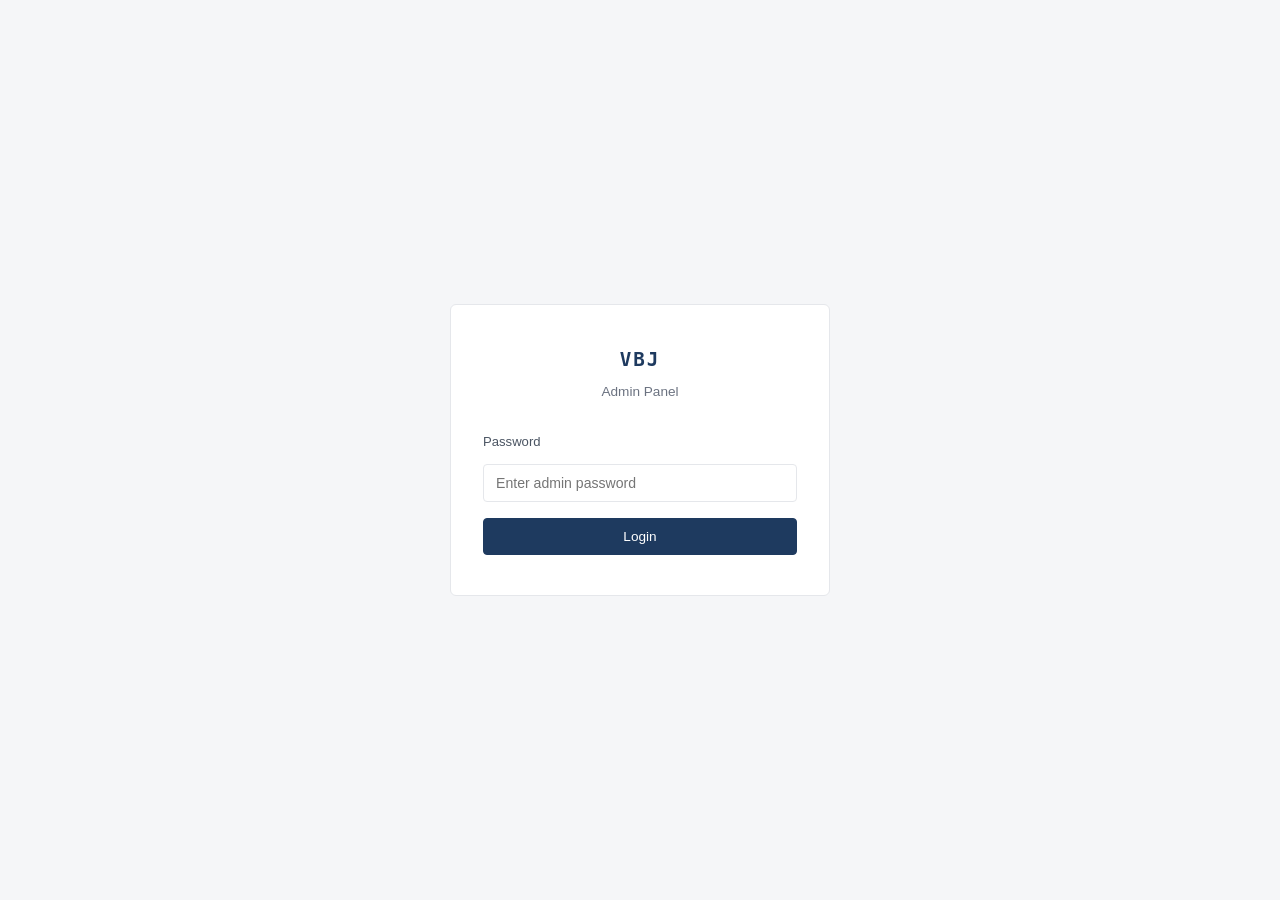
==== admin/index.html @ 05fbd224 "Move admin panel to /admin path for cleaner URLs" ====
<!DOCTYPE html>
<html lang="en">
<head>
  <meta charset="UTF-8">
  <meta name="viewport" content="width=device-width, initial-scale=1.0">
  <meta http-equiv="Content-Security-Policy" content="default-src 'self'; script-src 'self'; style-src 'self' https://fonts.googleapis.com; font-src https://fonts.gstatic.com; img-src 'self' https://avatars.githubusercontent.com; connect-src 'self';">
  <meta name="robots" content="noindex, nofollow">
  <title>Admin Panel | Portfolio</title>
  <link rel="icon" type="image/x-icon" href="https://avatars.githubusercontent.com/u/48354097?v=4">
  <link rel="preconnect" href="https://fonts.googleapis.com">
  <link rel="preconnect" href="https://fonts.gstatic.com" crossorigin>
  <link href="https://fonts.googleapis.com/css2?family=Inter:wght@400;500;600;700&display=swap" rel="stylesheet">
  <link rel="stylesheet" href="../styles.css">
  <link rel="stylesheet" href="admin.css">

</head>
<body>

  <!-- Login Screen -->
  <div id="login-screen" class="login-screen">
    <div class="login-card">
      <div class="login-header">
        <span class="login-brand">VBJ</span>
        <span class="login-title">Admin Panel</span>
      </div>
      <form id="login-form" class="login-form">
        <label for="login-password" class="login-label">Password</label>
        <input type="password" id="login-password" class="login-input" placeholder="Enter admin password" autocomplete="current-password" required>
        <div id="login-error" class="login-error" hidden>Incorrect password</div>
        <button type="submit" class="btn-primary login-btn">Login</button>
      </form>
    </div>
  </div>

  <!-- Admin Panel -->
  <div id="admin-panel" class="admin-panel" hidden>

    <header class="toolbar">
      <span class="toolbar-brand">VBJ <span class="admin-badge">Admin</span></span>
      <div class="toolbar-controls">
        <select id="admin-lang" class="lang-select" aria-label="Language">
          <option value="en">EN</option>
          <option value="pt">PT</option>
        </select>
        <button id="admin-theme" class="theme-toggle" title="Toggle theme" aria-label="Toggle theme">&#9790;</button>
        <button id="btn-logout" class="btn-secondary btn-sm">Logout</button>
      </div>
    </header>

    <div class="admin-container">

      <!-- Action Bar -->
      <div class="action-bar">
        <div class="action-bar-left">
          <h1 class="admin-heading">Projects & Resources</h1>
          <span id="admin-count" class="resources-count">0 items</span>
        </div>
        <div class="action-bar-right">
          <button id="btn-add" class="btn-primary btn-sm">+ Add Item</button>
          <button id="btn-import" class="btn-secondary btn-sm">Import JSON</button>
          <button id="btn-export" class="btn-secondary btn-sm">Export JSON</button>
          <button id="btn-apply" class="btn-primary btn-sm">Apply to Site</button>
          <button id="btn-clear-local" class="btn-danger btn-sm">Clear Local</button>
        </div>
      </div>

      <!-- Category Tabs -->
      <div class="tab-bar">
        <button class="tab-btn active" data-category="projects">Projects</button>
        <button class="tab-btn" data-category="useful">Useful Links</button>
      </div>

      <!-- Items Table -->
      <div class="items-table-wrapper">
        <table class="items-table" id="items-table">
          <thead>
            <tr>
              <th class="col-order">#</th>
              <th class="col-title">Title</th>
              <th class="col-desc">Description</th>
              <th class="col-link">Link</th>
              <th class="col-actions">Actions</th>
            </tr>
          </thead>
          <tbody id="items-tbody"></tbody>
        </table>
        <div id="empty-state" class="empty-state" hidden>
          <p>No items yet. Click "+ Add Item" to create one.</p>
        </div>
      </div>

      <!-- Preview Section -->
      <div class="preview-section">
        <div class="preview-header">
          <h2 class="preview-title">Preview</h2>
          <span class="preview-hint">Shows how items will appear on the site</span>
        </div>
        <div id="preview-area" class="preview-area"></div>
      </div>

    </div>
  </div>

  <!-- Add/Edit Modal -->
  <div id="item-modal" class="modal-overlay" hidden>
    <div class="modal">
      <div class="modal-header">
        <h2 id="modal-title" class="modal-heading">Add Item</h2>
        <button id="modal-close" class="modal-close">&times;</button>
      </div>
      <form id="item-form" class="modal-form">
        <div class="form-row">
          <div class="form-group">
            <label for="field-title-en">Title (EN)</label>
            <input type="text" id="field-title-en" required>
          </div>
          <div class="form-group">
            <label for="field-title-pt">Title (PT)</label>
            <input type="text" id="field-title-pt" required>
          </div>
        </div>
        <div class="form-row">
          <div class="form-group">
            <label for="field-desc-en">Description (EN)</label>
            <input type="text" id="field-desc-en" required>
          </div>
          <div class="form-group">
            <label for="field-desc-pt">Description (PT)</label>
            <input type="text" id="field-desc-pt" required>
          </div>
        </div>
        <div class="form-row">
          <div class="form-group full-width">
            <label for="field-link">Link (URL)</label>
            <input type="url" id="field-link" required>
          </div>
        </div>
        <div class="form-row">
          <div class="form-group full-width">
            <label for="field-category">Category</label>
            <select id="field-category" required>
              <option value="projects">Projects</option>
              <option value="useful">Useful Links</option>
            </select>
          </div>
        </div>
        <input type="hidden" id="field-edit-index" value="-1">
        <input type="hidden" id="field-edit-cat" value="">
        <div class="modal-actions">
          <button type="button" id="modal-cancel" class="btn-secondary">Cancel</button>
          <button type="submit" class="btn-primary">Save</button>
        </div>
      </form>
    </div>
  </div>

  <!-- Confirm Delete Modal -->
  <div id="delete-modal" class="modal-overlay" hidden>
    <div class="modal modal-sm">
      <div class="modal-header">
        <h2 class="modal-heading">Confirm Delete</h2>
        <button id="delete-modal-close" class="modal-close">&times;</button>
      </div>
      <p class="modal-body-text">Are you sure you want to delete "<span id="delete-item-name"></span>"?</p>
      <div class="modal-actions">
        <button id="delete-cancel" class="btn-secondary">Cancel</button>
        <button id="delete-confirm" class="btn-danger">Delete</button>
      </div>
    </div>
  </div>

  <!-- Hidden file input for import -->
  <input type="file" id="file-import" accept=".json" hidden>

  <script src="admin.js"></script>
</body>
</html>
---- styles.css ----
/* === Design System: Flat, Professional, Clean === */

:root {
  /* Colors - Light Mode */
  --bg-primary: #f5f6f8;
  --bg-secondary: #ffffff;
  --bg-card: #ffffff;
  --bg-resource: #ffffff;
  --bg-tag: #f0f2f6;
  --bg-toolbar: #ffffff;
  --bg-pagination: #edf0f4;
  --bg-footer: #f5f6f8;

  --text-primary: #111827;
  --text-secondary: #4b5563;
  --text-muted: #6b7280;
  --text-link: #1e3a5f;
  --text-inverse: #ffffff;

  --border-color: #e5e7eb;
  --border-accent: #1e3a5f;

  --accent: #1e3a5f;
  --accent-hover: #2c5282;
  --accent-light: #eff4fb;
  --accent-subtle: #dbeafe;

  --stat-label: #6b7280;
  --stat-value: #111827;

  --social-bg: transparent;
  --social-color: #6b7280;
  --social-hover-bg: #f0f2f6;
  --social-hover-color: #1e3a5f;

  --btn-primary-bg: #1e3a5f;
  --btn-primary-color: #ffffff;
  --btn-primary-hover: #2c5282;
  --btn-secondary-bg: #f5f6f8;
  --btn-secondary-color: #374151;
  --btn-secondary-hover: #e5e7eb;
  --btn-secondary-border: #e5e7eb;

  --avatar-border: #e5e7eb;
  --avatar-ring: #1e3a5f;

  --resource-hover-bg: #f8fafc;
  --resource-border-left: #cbd5e1;
  --resource-border-left-hover: #1e3a5f;

  --tag-accent-bg: #eff4fb;
  --tag-accent-color: #1e3a5f;
  --tag-accent-border: #bfdbfe;

  /* Spacing */
  --radius: 4px;
  --radius-md: 6px;

  /* Typography */
  --font-family: 'Inter', -apple-system, BlinkMacSystemFont, "Segoe UI", Roboto, "Helvetica Neue", Arial, sans-serif;
  --font-mono: 'SF Mono', 'Fira Code', 'Fira Mono', 'Roboto Mono', monospace;
}

[data-theme="dark"] {
  --bg-primary: #0f1117;
  --bg-secondary: #181b23;
  --bg-card: #181b23;
  --bg-resource: #1c1f2a;
  --bg-tag: #232738;
  --bg-toolbar: #151820;
  --bg-pagination: #232738;
  --bg-footer: #0f1117;

  --text-primary: #f0f2f5;
  --text-secondary: #a0aab8;
  --text-muted: #6b7a90;
  --text-link: #7baaf7;
  --text-inverse: #0f1117;

  --border-color: #2a2f3e;
  --border-accent: #7baaf7;

  --accent: #7baaf7;
  --accent-hover: #93bbfa;
  --accent-light: #1a2640;
  --accent-subtle: #1e2d4a;

  --stat-label: #6b7a90;
  --stat-value: #f0f2f5;

  --social-bg: transparent;
  --social-color: #6b7a90;
  --social-hover-bg: #232738;
  --social-hover-color: #7baaf7;

  --btn-primary-bg: #7baaf7;
  --btn-primary-color: #0f1117;
  --btn-primary-hover: #93bbfa;
  --btn-secondary-bg: #1c1f2a;
  --btn-secondary-color: #a0aab8;
  --btn-secondary-hover: #232738;
  --btn-secondary-border: #2a2f3e;

  --avatar-border: #2a2f3e;
  --avatar-ring: #7baaf7;

  --resource-hover-bg: #1e2230;
  --resource-border-left: #2a2f3e;
  --resource-border-left-hover: #7baaf7;

  --tag-accent-bg: #1a2640;
  --tag-accent-color: #7baaf7;
  --tag-accent-border: #2a4068;
}

/* === Reset & Base === */
*, *::before, *::after {
  box-sizing: border-box;
  margin: 0;
  padding: 0;
}

html {
  -webkit-font-smoothing: antialiased;
  -moz-osx-font-smoothing: grayscale;
}

body {
  font-family: var(--font-family);
  background-color: var(--bg-primary);
  color: var(--text-primary);
  line-height: 1.6;
  min-height: 100vh;
  display: flex;
  flex-direction: column;
  transition: background-color 0.25s ease, color 0.25s ease;
}

a {
  color: var(--text-link);
  text-decoration: none;
  transition: color 0.15s ease;
}

a:hover {
  color: var(--accent-hover);
}

/* === Toolbar / Header === */
.toolbar {
  position: sticky;
  top: 0;
  z-index: 100;
  display: flex;
  align-items: center;
  justify-content: space-between;
  padding: 0 32px;
  height: 48px;
  background: var(--bg-toolbar);
  border-bottom: 1px solid var(--border-color);
  transition: background-color 0.25s ease, border-color 0.25s ease;
}

.toolbar-brand {
  font-family: var(--font-mono);
  font-size: 0.95rem;
  font-weight: 700;
  color: var(--accent);
  letter-spacing: 2px;
  user-select: none;
}

.toolbar-controls {
  display: flex;
  align-items: center;
  gap: 8px;
}

.lang-select {
  appearance: none;
  -webkit-appearance: none;
  background: var(--bg-secondary);
  color: var(--text-secondary);
  border: 1px solid var(--border-color);
  border-radius: var(--radius);
  padding: 5px 28px 5px 10px;
  font-size: 0.8rem;
  font-weight: 500;
  font-family: var(--font-family);
  letter-spacing: 0.5px;
  cursor: pointer;
  background-image: url("data:image/svg+xml,%3Csvg xmlns='http://www.w3.org/2000/svg' width='10' height='6'%3E%3Cpath d='M0 0l5 6 5-6z' fill='%236b7280'/%3E%3C/svg%3E");
  background-repeat: no-repeat;
  background-position: right 8px center;
  transition: border-color 0.15s ease, background-color 0.25s ease, color 0.25s ease;
}

.lang-select:hover {
  border-color: var(--accent);
}

.lang-select:focus {
  outline: 2px solid var(--accent);
  outline-offset: 1px;
}

.theme-toggle {
  background: var(--bg-secondary);
  border: 1px solid var(--border-color);
  border-radius: var(--radius);
  width: 32px;
  height: 32px;
  display: flex;
  align-items: center;
  justify-content: center;
  cursor: pointer;
  font-size: 0.95rem;
  line-height: 1;
  color: var(--text-secondary);
  transition: border-color 0.15s ease, background-color 0.25s ease, color 0.15s ease;
}

.theme-toggle:hover {
  border-color: var(--accent);
  color: var(--accent);
}

/* === Main Layout === */
.main-container {
  display: flex;
  flex-direction: row;
  justify-content: center;
  align-items: flex-start;
  gap: 28px;
  max-width: 960px;
  margin: 28px auto;
  padding: 0 24px;
  flex: 1;
  width: 100%;
}

/* === Profile Card === */
.profile-col {
  flex: 0 0 300px;
  min-width: 0;
  position: sticky;
  top: 76px;
}

.profile-card {
  background: var(--bg-card);
  border: 1px solid var(--border-color);
  border-radius: var(--radius-md);
  padding: 28px 24px 24px;
  transition: background-color 0.25s ease, border-color 0.25s ease;
}

.profile-header {
  text-align: center;
  margin-bottom: 20px;
}

.avatar-wrapper {
  position: relative;
  display: inline-block;
  margin-bottom: 14px;
}

.avatar {
  width: 96px;
  height: 96px;
  border-radius: 50%;
  object-fit: cover;
  border: 3px solid var(--avatar-border);
  display: block;
  transition: border-color 0.25s ease;
}

.status-dot {
  position: absolute;
  bottom: 4px;
  right: 4px;
  width: 14px;
  height: 14px;
  background: #22c55e;
  border: 2.5px solid var(--bg-card);
  border-radius: 50%;
  transition: border-color 0.25s ease;
}

.profile-name {
  font-size: 1.25rem;
  font-weight: 700;
  color: var(--text-primary);
  margin-bottom: 2px;
  letter-spacing: -0.01em;
}

.profile-username {
  font-size: 0.82rem;
  color: var(--text-muted);
  font-family: var(--font-mono);
  margin-bottom: 0;
}

.profile-role {
  font-size: 0.82rem;
  color: var(--accent);
  font-weight: 500;
  margin: 12px 0 0;
  padding: 0 4px;
  line-height: 1.5;
}

.profile-bio {
  font-size: 0.85rem;
  color: var(--text-secondary);
  margin: 12px 0 0;
  line-height: 1.6;
  padding: 0 4px;
}

/* Social Links */
.social-row {
  display: flex;
  justify-content: center;
  gap: 6px;
  margin-bottom: 18px;
}

.social-btn {
  display: inline-flex;
  align-items: center;
  justify-content: center;
  width: 36px;
  height: 36px;
  background: var(--social-bg);
  color: var(--social-color);
  border: 1px solid var(--border-color);
  border-radius: var(--radius);
  font-size: 1.05rem;
  transition: all 0.15s ease;
}

.social-btn:hover {
  color: var(--social-hover-color);
  background: var(--social-hover-bg);
  border-color: var(--social-hover-color);
  text-decoration: none;
}

/* Action Buttons */
.profile-actions {
  display: flex;
  flex-direction: row;
  gap: 6px;
}

.profile-actions a {
  flex: 1 1 0;
  min-width: 0;
}

.btn-primary {
  display: block;
  background: var(--btn-primary-bg);
  color: var(--btn-primary-color);
  border: 1px solid var(--btn-primary-bg);
  border-radius: var(--radius);
  padding: 8px 16px;
  font-size: 0.85rem;
  font-weight: 500;
  font-family: var(--font-family);
  text-align: center;
  cursor: pointer;
  transition: background-color 0.15s ease, color 0.25s ease;
}

.btn-primary:hover {
  background: var(--btn-primary-hover);
  border-color: var(--btn-primary-hover);
  color: var(--btn-primary-color);
  text-decoration: none;
}

.btn-secondary {
  display: block;
  background: var(--btn-secondary-bg);
  color: var(--btn-secondary-color);
  border: 1px solid var(--btn-secondary-border);
  border-radius: var(--radius);
  padding: 8px 16px;
  font-size: 0.85rem;
  font-weight: 500;
  font-family: var(--font-family);
  text-align: center;
  cursor: pointer;
  transition: background-color 0.15s ease, border-color 0.15s ease, color 0.25s ease;
}

.btn-secondary:hover {
  background: var(--btn-secondary-hover);
  border-color: var(--accent);
  color: var(--accent);
  text-decoration: none;
}

/* === Resources Section === */
.resources-col {
  flex: 1;
  min-width: 0;
}

.resources-section {
  margin: 0;
}

.resources-header {
  display: flex;
  align-items: center;
  justify-content: space-between;
  margin-bottom: 16px;
  padding-bottom: 12px;
  border-bottom: 1px solid var(--border-color);
  transition: border-color 0.25s ease;
}

.resources-heading {
  font-size: 1.1rem;
  font-weight: 700;
  color: var(--text-primary);
  letter-spacing: -0.01em;
}

.resources-count {
  font-size: 0.75rem;
  color: var(--text-muted);
  font-weight: 500;
  background: var(--bg-pagination);
  padding: 2px 10px;
  border-radius: var(--radius);
  transition: background-color 0.25s ease, color 0.25s ease;
}

.section-title {
  font-size: 0.72rem;
  font-weight: 600;
  color: var(--text-muted);
  text-transform: uppercase;
  letter-spacing: 1px;
  margin: 0 0 8px 0;
  padding: 0;
}

.resource-link + .section-title {
  margin-top: 20px;
}

.resource-link {
  display: block;
  margin-bottom: 6px;
  color: inherit;
  text-decoration: none;
}

.resource-link:hover {
  text-decoration: none;
}

.resource-card {
  background: var(--bg-resource);
  border: 1px solid var(--border-color);
  border-left: 3px solid var(--resource-border-left);
  border-radius: var(--radius);
  padding: 12px 16px;
  transition: all 0.15s ease;
}

.resource-link:hover .resource-card {
  background: var(--resource-hover-bg);
  border-left-color: var(--resource-border-left-hover);
  border-color: var(--accent);
  border-left-color: var(--accent);
}

.resource-title {
  font-size: 0.88rem;
  font-weight: 600;
  color: var(--text-primary);
  margin-bottom: 2px;
  line-height: 1.4;
}

.resource-desc {
  font-size: 0.8rem;
  color: var(--text-muted);
  margin: 0;
  line-height: 1.4;
}

/* === Pagination === */
.pagination-custom {
  display: flex;
  justify-content: center;
  align-items: center;
  gap: 6px;
  margin-top: 20px;
  padding-top: 16px;
  border-top: 1px solid var(--border-color);
  transition: border-color 0.25s ease;
}

.page-btn-custom {
  background: var(--btn-secondary-bg);
  border: 1px solid var(--border-color);
  border-radius: var(--radius);
  color: var(--accent);
  padding: 5px 14px;
  font-size: 0.8rem;
  font-weight: 500;
  font-family: var(--font-family);
  cursor: pointer;
  transition: all 0.15s ease;
}

.page-btn-custom:hover:not(:disabled) {
  background: var(--accent-light);
  border-color: var(--accent);
}

.page-btn-custom:disabled {
  color: var(--text-muted);
  cursor: not-allowed;
  opacity: 0.4;
}

.page-info-custom {
  background: var(--bg-pagination);
  border-radius: var(--radius);
  padding: 5px 18px;
  font-size: 0.8rem;
  color: var(--text-secondary);
  min-width: 110px;
  text-align: center;
  font-weight: 500;
  transition: background-color 0.25s ease, color 0.25s ease;
}

/* === Footer === */
.site-footer {
  text-align: center;
  padding: 20px 32px;
  font-size: 0.75rem;
  color: var(--text-muted);
  border-top: 1px solid var(--border-color);
  background: var(--bg-footer);
  letter-spacing: 0.3px;
  transition: background-color 0.25s ease, border-color 0.25s ease, color 0.25s ease;
}

.footer-link {
  color: var(--text-muted);
  font-weight: 500;
}

.footer-link:hover {
  color: var(--accent);
}

/* === Responsive === */
@media (max-width: 820px) {
  .main-container {
    flex-direction: column;
    align-items: center;
    gap: 20px;
    margin: 20px auto;
    max-width: 520px;
    padding: 0 16px;
  }

  .profile-col {
    flex: none;
    width: 100%;
    max-width: 100%;
    position: static;
  }

  .resources-col {
    width: 100%;
    max-width: 100%;
  }

  .profile-card {
    text-align: center;
  }

  .profile-bio {
    text-align: center;
  }

  .profile-role {
    text-align: center;
  }

  .profile-actions {
    align-items: center;
  }

  .btn-primary,
  .btn-secondary {
    width: 100%;
  }

  .resources-header {
    justify-content: center;
    gap: 12px;
  }

  .pagination-custom {
    flex-wrap: wrap;
    justify-content: center;
  }
}

@media (max-width: 480px) {
  .toolbar {
    padding: 0 16px;
    height: 44px;
  }

  .toolbar-brand {
    font-size: 0.85rem;
  }

  .profile-card {
    padding: 24px 16px 20px;
  }

  .main-container {
    padding: 0 10px;
    margin: 16px auto;
  }

  .avatar {
    width: 80px;
    height: 80px;
  }

  .profile-name {
    font-size: 1.1rem;
  }

  .profile-actions {
    flex-direction: row;
    gap: 6px;
  }

  .btn-primary,
  .btn-secondary {
    flex: 1;
    width: auto;
    padding: 8px 10px;
    font-size: 0.82rem;
  }

  .resource-card {
    padding: 10px 12px;
  }

  .site-footer {
    padding: 16px;
  }
}
---- admin/admin.css ----
/* === Admin Panel Styles === */
/* Reuses CSS variables from styles.css */

/* Hidden override - ensures hidden attribute works even with display: flex */
[hidden] {
  display: none !important;
}


/* Login Screen */
.login-screen {
  display: flex;
  align-items: center;
  justify-content: center;
  min-height: 100vh;
  padding: 20px;
}

.login-card {
  background: var(--bg-card);
  border: 1px solid var(--border-color);
  border-radius: var(--radius-md);
  padding: 40px 32px;
  width: 100%;
  max-width: 380px;
  transition: background-color 0.25s ease, border-color 0.25s ease;
}

.login-header {
  text-align: center;
  margin-bottom: 28px;
}

.login-brand {
  font-family: var(--font-mono);
  font-size: 1.2rem;
  font-weight: 700;
  color: var(--accent);
  letter-spacing: 2px;
}

.login-title {
  display: block;
  font-size: 0.85rem;
  color: var(--text-muted);
  margin-top: 6px;
}

.login-form {
  display: flex;
  flex-direction: column;
  gap: 12px;
}

.login-label {
  font-size: 0.82rem;
  font-weight: 500;
  color: var(--text-secondary);
}

.login-input {
  width: 100%;
  padding: 10px 12px;
  font-size: 0.88rem;
  font-family: var(--font-family);
  background: var(--bg-secondary);
  color: var(--text-primary);
  border: 1px solid var(--border-color);
  border-radius: var(--radius);
  transition: border-color 0.15s ease, background-color 0.25s ease;
}

.login-input:focus {
  outline: none;
  border-color: var(--accent);
}

.login-error {
  font-size: 0.8rem;
  color: #ef4444;
  text-align: center;
}

.login-btn {
  margin-top: 4px;
  padding: 10px 16px;
  width: 100%;
}

/* Admin Badge */
.admin-badge {
  font-size: 0.65rem;
  font-weight: 600;
  color: var(--btn-primary-color);
  background: var(--accent);
  padding: 2px 6px;
  border-radius: var(--radius);
  margin-left: 6px;
  vertical-align: middle;
  letter-spacing: 0.5px;
  text-transform: uppercase;
}

/* Admin Container */
.admin-panel {
  display: flex;
  flex-direction: column;
  min-height: 100vh;
}

.admin-container {
  max-width: 960px;
  width: 100%;
  margin: 24px auto;
  padding: 0 24px;
  flex: 1;
}

/* Action Bar */
.action-bar {
  display: flex;
  align-items: center;
  justify-content: space-between;
  flex-wrap: wrap;
  gap: 12px;
  margin-bottom: 20px;
  padding-bottom: 16px;
  border-bottom: 1px solid var(--border-color);
}

.action-bar-left {
  display: flex;
  align-items: center;
  gap: 10px;
}

.action-bar-right {
  display: flex;
  align-items: center;
  gap: 6px;
  flex-wrap: wrap;
}

.admin-heading {
  font-size: 1.1rem;
  font-weight: 700;
  color: var(--text-primary);
  letter-spacing: -0.01em;
}

/* Button Variants */
.btn-sm {
  padding: 6px 12px;
  font-size: 0.8rem;
}

.btn-danger {
  display: inline-block;
  background: #ef4444;
  color: #ffffff;
  border: 1px solid #ef4444;
  border-radius: var(--radius);
  padding: 8px 16px;
  font-size: 0.85rem;
  font-weight: 500;
  font-family: var(--font-family);
  text-align: center;
  cursor: pointer;
  transition: background-color 0.15s ease;
}

.btn-danger:hover {
  background: #dc2626;
  border-color: #dc2626;
}

/* Tab Bar */
.tab-bar {
  display: flex;
  gap: 0;
  margin-bottom: 16px;
  border-bottom: 1px solid var(--border-color);
}

.tab-btn {
  background: none;
  border: none;
  border-bottom: 2px solid transparent;
  padding: 10px 20px;
  font-size: 0.85rem;
  font-weight: 500;
  font-family: var(--font-family);
  color: var(--text-muted);
  cursor: pointer;
  transition: color 0.15s ease, border-color 0.15s ease;
}

.tab-btn:hover {
  color: var(--text-primary);
}

.tab-btn.active {
  color: var(--accent);
  border-bottom-color: var(--accent);
}

/* Items Table */
.items-table-wrapper {
  margin-bottom: 24px;
}

.items-table {
  width: 100%;
  border-collapse: collapse;
  background: var(--bg-card);
  border: 1px solid var(--border-color);
  border-radius: var(--radius-md);
  overflow: hidden;
  transition: background-color 0.25s ease, border-color 0.25s ease;
}

.items-table thead {
  background: var(--bg-tag);
}

.items-table th {
  font-size: 0.72rem;
  font-weight: 600;
  color: var(--text-muted);
  text-transform: uppercase;
  letter-spacing: 0.5px;
  padding: 10px 12px;
  text-align: left;
  border-bottom: 1px solid var(--border-color);
}

.items-table td {
  font-size: 0.85rem;
  color: var(--text-primary);
  padding: 10px 12px;
  border-bottom: 1px solid var(--border-color);
  vertical-align: middle;
  transition: background-color 0.25s ease;
}

.items-table tbody tr:hover td {
  background: var(--resource-hover-bg);
}

.items-table tbody tr:last-child td {
  border-bottom: none;
}

.col-order { width: 40px; text-align: center; }
.col-title { width: 22%; }
.col-desc { width: 30%; }
.col-link { width: 22%; }
.col-actions { width: 140px; text-align: center; }

.td-link {
  max-width: 180px;
  overflow: hidden;
  text-overflow: ellipsis;
  white-space: nowrap;
}

.td-link a {
  font-size: 0.8rem;
}

/* Table Action Buttons */
.row-actions {
  display: flex;
  align-items: center;
  justify-content: center;
  gap: 4px;
}

.btn-icon {
  background: var(--bg-secondary);
  border: 1px solid var(--border-color);
  border-radius: var(--radius);
  width: 30px;
  height: 30px;
  display: inline-flex;
  align-items: center;
  justify-content: center;
  cursor: pointer;
  font-size: 0.85rem;
  color: var(--text-secondary);
  transition: all 0.15s ease;
}

.btn-icon:hover {
  border-color: var(--accent);
  color: var(--accent);
}

.btn-icon.btn-icon-danger:hover {
  border-color: #ef4444;
  color: #ef4444;
}

.btn-icon.btn-icon-up:hover,
.btn-icon.btn-icon-down:hover {
  border-color: var(--accent);
  color: var(--accent);
}

/* Empty State */
.empty-state {
  text-align: center;
  padding: 40px 20px;
  color: var(--text-muted);
  font-size: 0.88rem;
  background: var(--bg-card);
  border: 1px solid var(--border-color);
  border-radius: var(--radius-md);
}

/* Preview Section */
.preview-section {
  margin-top: 8px;
}

.preview-header {
  display: flex;
  align-items: center;
  gap: 10px;
  margin-bottom: 12px;
}

.preview-title {
  font-size: 0.95rem;
  font-weight: 700;
  color: var(--text-primary);
}

.preview-hint {
  font-size: 0.75rem;
  color: var(--text-muted);
}

.preview-area {
  background: var(--bg-secondary);
  border: 1px solid var(--border-color);
  border-radius: var(--radius-md);
  padding: 20px;
  min-height: 100px;
  transition: background-color 0.25s ease, border-color 0.25s ease;
}

/* Modal */
.modal-overlay {
  position: fixed;
  top: 0;
  left: 0;
  right: 0;
  bottom: 0;
  background: rgba(0, 0, 0, 0.5);
  display: flex;
  align-items: center;
  justify-content: center;
  z-index: 200;
  padding: 20px;
}

.modal {
  background: var(--bg-card);
  border: 1px solid var(--border-color);
  border-radius: var(--radius-md);
  width: 100%;
  max-width: 560px;
  transition: background-color 0.25s ease, border-color 0.25s ease;
}

.modal-sm {
  max-width: 400px;
}

.modal-header {
  display: flex;
  align-items: center;
  justify-content: space-between;
  padding: 16px 20px;
  border-bottom: 1px solid var(--border-color);
}

.modal-heading {
  font-size: 1rem;
  font-weight: 700;
  color: var(--text-primary);
}

.modal-close {
  background: none;
  border: none;
  font-size: 1.4rem;
  color: var(--text-muted);
  cursor: pointer;
  line-height: 1;
  padding: 0 4px;
}

.modal-close:hover {
  color: var(--text-primary);
}

.modal-form {
  padding: 20px;
}

.modal-body-text {
  padding: 20px;
  font-size: 0.88rem;
  color: var(--text-secondary);
  line-height: 1.5;
}

.form-row {
  display: flex;
  gap: 12px;
  margin-bottom: 14px;
}

.form-group {
  flex: 1;
  display: flex;
  flex-direction: column;
  gap: 4px;
}

.form-group.full-width {
  flex-basis: 100%;
}

.form-group label {
  font-size: 0.78rem;
  font-weight: 500;
  color: var(--text-secondary);
}

.form-group input,
.form-group select {
  padding: 8px 10px;
  font-size: 0.85rem;
  font-family: var(--font-family);
  background: var(--bg-secondary);
  color: var(--text-primary);
  border: 1px solid var(--border-color);
  border-radius: var(--radius);
  transition: border-color 0.15s ease, background-color 0.25s ease;
}

.form-group input:focus,
.form-group select:focus {
  outline: none;
  border-color: var(--accent);
}

.modal-actions {
  display: flex;
  justify-content: flex-end;
  gap: 8px;
  padding: 16px 20px;
  border-top: 1px solid var(--border-color);
}

/* Toast Notification */
.toast {
  position: fixed;
  bottom: 24px;
  right: 24px;
  background: var(--accent);
  color: var(--btn-primary-color);
  padding: 10px 20px;
  border-radius: var(--radius-md);
  font-size: 0.85rem;
  font-weight: 500;
  z-index: 300;
  opacity: 0;
  transform: translateY(10px);
  transition: opacity 0.2s ease, transform 0.2s ease;
}

.toast.show {
  opacity: 1;
  transform: translateY(0);
}

.toast.toast-error {
  background: #ef4444;
  color: #ffffff;
}

/* Responsive */
@media (max-width: 768px) {
  .admin-container {
    padding: 0 12px;
  }

  .action-bar {
    flex-direction: column;
    align-items: flex-start;
  }

  .action-bar-right {
    width: 100%;
  }

  .form-row {
    flex-direction: column;
    gap: 10px;
  }

  .items-table {
    font-size: 0.8rem;
  }

  .col-desc {
    display: none;
  }

  .col-link {
    display: none;
  }

  .items-table th,
  .items-table td {
    padding: 8px;
  }
}

@media (max-width: 480px) {
  .login-card {
    padding: 28px 20px;
  }

  .action-bar-right {
    flex-wrap: wrap;
  }

  .action-bar-right .btn-sm {
    flex: 1;
    min-width: 80px;
    text-align: center;
  }

  .modal {
    margin: 10px;
  }
}
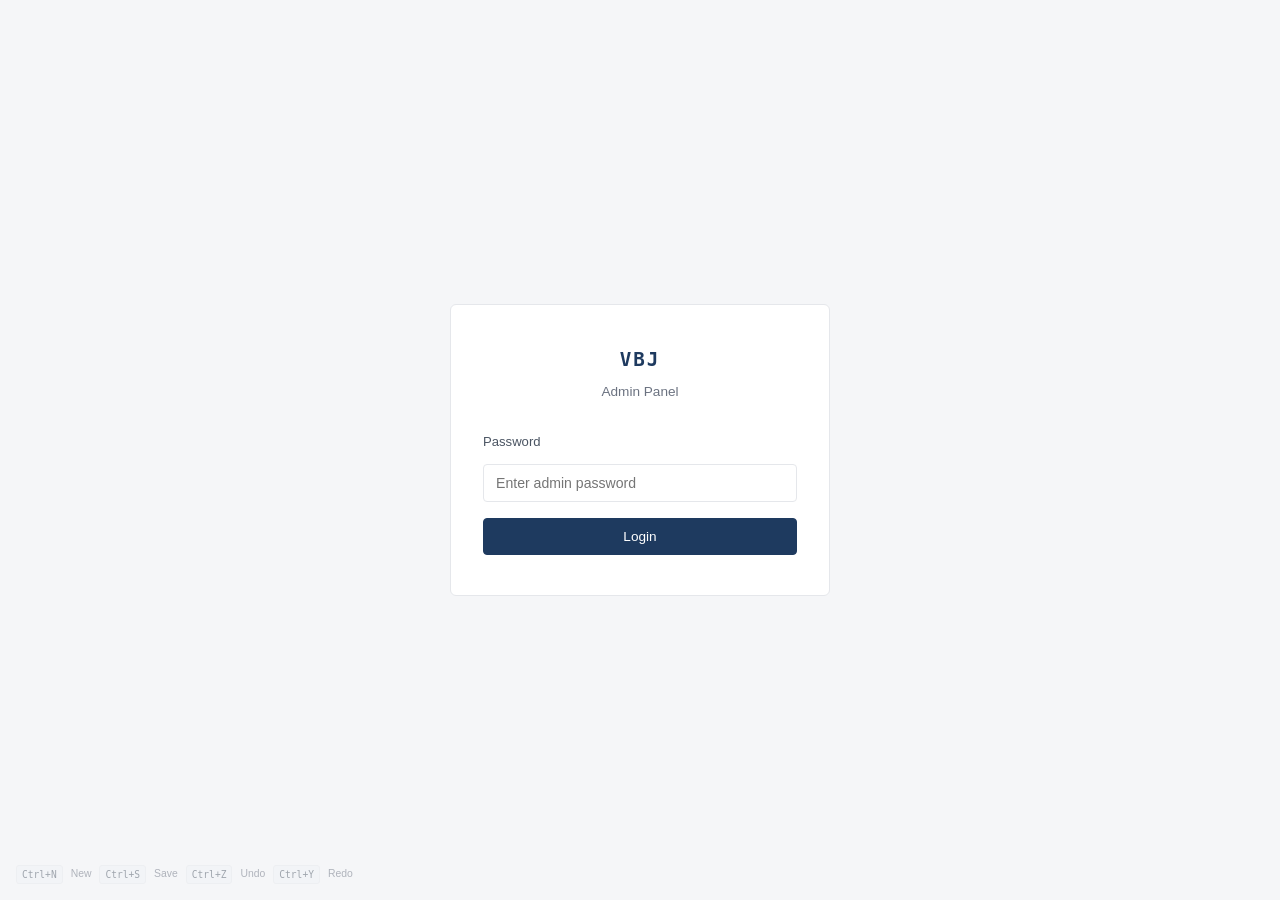
==== commit b433f24f: "Major admin panel upgrade with 20 new features UI/UX: - Dashboard stats cards (projects, links, tota" ====
--- a/admin/index.html
+++ b/admin/index.html
@@ -3,16 +3,17 @@
 <head>
   <meta charset="UTF-8">
   <meta name="viewport" content="width=device-width, initial-scale=1.0">
-  <meta http-equiv="Content-Security-Policy" content="default-src 'self'; script-src 'self'; style-src 'self' https://fonts.googleapis.com; font-src https://fonts.gstatic.com; img-src 'self' https://avatars.githubusercontent.com; connect-src 'self';">
+  <meta http-equiv="Content-Security-Policy" content="default-src 'self'; script-src 'self' 'unsafe-inline'; style-src 'self' https://fonts.googleapis.com https://cdnjs.cloudflare.com 'unsafe-inline'; font-src https://fonts.gstatic.com https://cdnjs.cloudflare.com; img-src 'self' https://avatars.githubusercontent.com data:; connect-src 'self';">
   <meta name="robots" content="noindex, nofollow">
   <title>Admin Panel | Portfolio</title>
   <link rel="icon" type="image/x-icon" href="https://avatars.githubusercontent.com/u/48354097?v=4">
   <link rel="preconnect" href="https://fonts.googleapis.com">
   <link rel="preconnect" href="https://fonts.gstatic.com" crossorigin>
+  <link rel="preconnect" href="https://cdnjs.cloudflare.com" crossorigin>
   <link href="https://fonts.googleapis.com/css2?family=Inter:wght@400;500;600;700&display=swap" rel="stylesheet">
+  <link href="https://cdnjs.cloudflare.com/ajax/libs/font-awesome/6.4.2/css/all.min.css" rel="stylesheet">
   <link rel="stylesheet" href="../styles.css">
   <link rel="stylesheet" href="admin.css">
-
 </head>
 <body>
 
@@ -42,12 +43,54 @@
           <option value="en">EN</option>
           <option value="pt">PT</option>
         </select>
-        <button id="admin-theme" class="theme-toggle" title="Toggle theme" aria-label="Toggle theme">&#9790;</button>
+        <div id="admin-theme" class="theme-toggle-slider" title="Toggle theme" role="button" tabindex="0" aria-label="Toggle dark or light mode">
+          <div class="toggle-thumb"><i class="fas fa-moon toggle-icon"></i></div>
+          <div class="toggle-bg-icon"><i class="fas fa-sun toggle-icon"></i></div>
+        </div>
         <button id="btn-logout" class="btn-secondary btn-sm">Logout</button>
       </div>
     </header>
 
     <div class="admin-container">
+
+      <!-- Breadcrumbs -->
+      <nav class="admin-breadcrumb" id="admin-breadcrumb">
+        <span class="breadcrumb-item active">Admin</span>
+        <span class="breadcrumb-sep">/</span>
+        <span class="breadcrumb-item" id="breadcrumb-cat">Projects</span>
+      </nav>
+
+      <!-- Dashboard Stats -->
+      <div class="dashboard-stats" id="dashboard-stats">
+        <div class="stat-card">
+          <div class="stat-card-icon"><i class="fas fa-project-diagram"></i></div>
+          <div class="stat-card-info">
+            <span class="stat-card-value" id="stat-projects">0</span>
+            <span class="stat-card-label">Projects</span>
+          </div>
+        </div>
+        <div class="stat-card">
+          <div class="stat-card-icon"><i class="fas fa-link"></i></div>
+          <div class="stat-card-info">
+            <span class="stat-card-value" id="stat-useful">0</span>
+            <span class="stat-card-label">Useful Links</span>
+          </div>
+        </div>
+        <div class="stat-card">
+          <div class="stat-card-icon"><i class="fas fa-globe"></i></div>
+          <div class="stat-card-info">
+            <span class="stat-card-value" id="stat-total">0</span>
+            <span class="stat-card-label">Total Items</span>
+          </div>
+        </div>
+        <div class="stat-card">
+          <div class="stat-card-icon"><i class="fas fa-clock"></i></div>
+          <div class="stat-card-info">
+            <span class="stat-card-value stat-card-value-sm" id="stat-updated">--</span>
+            <span class="stat-card-label">Last Update</span>
+          </div>
+        </div>
+      </div>
 
       <!-- Action Bar -->
       <div class="action-bar">
@@ -56,11 +99,14 @@
           <span id="admin-count" class="resources-count">0 items</span>
         </div>
         <div class="action-bar-right">
-          <button id="btn-add" class="btn-primary btn-sm">+ Add Item</button>
-          <button id="btn-import" class="btn-secondary btn-sm">Import JSON</button>
-          <button id="btn-export" class="btn-secondary btn-sm">Export JSON</button>
-          <button id="btn-apply" class="btn-primary btn-sm">Apply to Site</button>
-          <button id="btn-clear-local" class="btn-danger btn-sm">Clear Local</button>
+          <button id="btn-undo" class="btn-secondary btn-sm btn-icon-action" title="Undo (Ctrl+Z)" disabled><i class="fas fa-undo"></i></button>
+          <button id="btn-redo" class="btn-secondary btn-sm btn-icon-action" title="Redo (Ctrl+Y)" disabled><i class="fas fa-redo"></i></button>
+          <button id="btn-add" class="btn-primary btn-sm"><i class="fas fa-plus"></i> Add Item</button>
+          <button id="btn-import" class="btn-secondary btn-sm"><i class="fas fa-file-import"></i> Import</button>
+          <button id="btn-export" class="btn-secondary btn-sm"><i class="fas fa-file-export"></i> Export</button>
+          <button id="btn-export-pdf" class="btn-secondary btn-sm"><i class="fas fa-file-pdf"></i> PDF</button>
+          <button id="btn-apply" class="btn-primary btn-sm"><i class="fas fa-check"></i> Apply</button>
+          <button id="btn-clear-local" class="btn-danger btn-sm"><i class="fas fa-trash"></i> Clear</button>
         </div>
       </div>
 
@@ -68,6 +114,20 @@
       <div class="tab-bar">
         <button class="tab-btn active" data-category="projects">Projects</button>
         <button class="tab-btn" data-category="useful">Useful Links</button>
+      </div>
+
+      <!-- Search & Bulk Actions -->
+      <div class="table-toolbar">
+        <div class="table-toolbar-left">
+          <label class="bulk-check-wrap"><input type="checkbox" id="bulk-select-all"> <span class="bulk-label">Select all</span></label>
+          <button id="btn-bulk-delete" class="btn-danger btn-sm" hidden><i class="fas fa-trash"></i> Delete Selected</button>
+        </div>
+        <div class="table-toolbar-right">
+          <div class="table-search-wrap">
+            <i class="fas fa-search table-search-icon"></i>
+            <input type="text" id="table-search" class="table-search" placeholder="Filter items...">
+          </div>
+        </div>
       </div>
 
       <!-- Items Table -->
@@ -75,6 +135,7 @@
         <table class="items-table" id="items-table">
           <thead>
             <tr>
+              <th class="col-check"><input type="checkbox" id="thead-check-all"></th>
               <th class="col-order">#</th>
               <th class="col-title">Title</th>
               <th class="col-desc">Description</th>
@@ -85,15 +146,28 @@
           <tbody id="items-tbody"></tbody>
         </table>
         <div id="empty-state" class="empty-state" hidden>
-          <p>No items yet. Click "+ Add Item" to create one.</p>
+          <div class="empty-state-icon"><i class="fas fa-inbox"></i></div>
+          <p class="empty-state-text">No items yet</p>
+          <p class="empty-state-hint">Click <strong>"+ Add Item"</strong> to create one or <strong>Import JSON</strong> to load existing data.</p>
+        </div>
+      </div>
+
+      <!-- Activity Log -->
+      <div class="activity-section" id="activity-section">
+        <div class="activity-header">
+          <h2 class="activity-title"><i class="fas fa-history"></i> Activity Log</h2>
+          <button id="btn-clear-log" class="btn-secondary btn-sm">Clear</button>
+        </div>
+        <div id="activity-log" class="activity-log">
+          <p class="activity-empty">No activity yet.</p>
         </div>
       </div>
 
       <!-- Preview Section -->
       <div class="preview-section">
         <div class="preview-header">
-          <h2 class="preview-title">Preview</h2>
-          <span class="preview-hint">Shows how items will appear on the site</span>
+          <h2 class="preview-title"><i class="fas fa-eye"></i> Live Preview</h2>
+          <span class="preview-hint">Updates in real-time as you make changes</span>
         </div>
         <div id="preview-area" class="preview-area"></div>
       </div>
@@ -112,31 +186,47 @@
         <div class="form-row">
           <div class="form-group">
             <label for="field-title-en">Title (EN)</label>
-            <input type="text" id="field-title-en" required>
+            <input type="text" id="field-title-en" maxlength="200" required>
+            <span class="char-counter"><span id="counter-title-en">0</span>/200</span>
           </div>
           <div class="form-group">
             <label for="field-title-pt">Title (PT)</label>
-            <input type="text" id="field-title-pt" required>
+            <input type="text" id="field-title-pt" maxlength="200" required>
+            <span class="char-counter"><span id="counter-title-pt">0</span>/200</span>
           </div>
         </div>
         <div class="form-row">
           <div class="form-group">
             <label for="field-desc-en">Description (EN)</label>
-            <input type="text" id="field-desc-en" required>
+            <textarea id="field-desc-en" maxlength="500" rows="3" required></textarea>
+            <span class="char-counter"><span id="counter-desc-en">0</span>/500</span>
           </div>
           <div class="form-group">
             <label for="field-desc-pt">Description (PT)</label>
-            <input type="text" id="field-desc-pt" required>
+            <textarea id="field-desc-pt" maxlength="500" rows="3" required></textarea>
+            <span class="char-counter"><span id="counter-desc-pt">0</span>/500</span>
           </div>
         </div>
         <div class="form-row">
           <div class="form-group full-width">
             <label for="field-link">Link (URL)</label>
-            <input type="url" id="field-link" required>
-          </div>
-        </div>
-        <div class="form-row">
-          <div class="form-group full-width">
+            <input type="url" id="field-link" maxlength="2000" required>
+            <span class="field-error" id="link-error" hidden>Only http/https URLs are allowed</span>
+          </div>
+        </div>
+        <div class="form-row">
+          <div class="form-group">
+            <label for="field-type">Type</label>
+            <select id="field-type">
+              <option value="">None</option>
+              <option value="web">Web</option>
+              <option value="apk">APK</option>
+              <option value="pdf">PDF</option>
+              <option value="article">Article</option>
+              <option value="tool">Tool</option>
+            </select>
+          </div>
+          <div class="form-group">
             <label for="field-category">Category</label>
             <select id="field-category" required>
               <option value="projects">Projects</option>
@@ -144,11 +234,22 @@
             </select>
           </div>
         </div>
+        <div class="form-row">
+          <div class="form-group">
+            <label class="checkbox-label"><input type="checkbox" id="field-featured"> Featured item</label>
+          </div>
+          <div class="form-group">
+            <label class="checkbox-label"><input type="checkbox" id="field-isnew"> Mark as NEW</label>
+          </div>
+        </div>
         <input type="hidden" id="field-edit-index" value="-1">
         <input type="hidden" id="field-edit-cat" value="">
+        <div class="form-autosave" id="form-autosave" hidden>
+          <i class="fas fa-save"></i> Draft auto-saved
+        </div>
         <div class="modal-actions">
           <button type="button" id="modal-cancel" class="btn-secondary">Cancel</button>
-          <button type="submit" class="btn-primary">Save</button>
+          <button type="submit" class="btn-primary"><i class="fas fa-check"></i> Save</button>
         </div>
       </form>
     </div>
@@ -164,13 +265,21 @@
       <p class="modal-body-text">Are you sure you want to delete "<span id="delete-item-name"></span>"?</p>
       <div class="modal-actions">
         <button id="delete-cancel" class="btn-secondary">Cancel</button>
-        <button id="delete-confirm" class="btn-danger">Delete</button>
+        <button id="delete-confirm" class="btn-danger"><i class="fas fa-trash"></i> Delete</button>
       </div>
     </div>
   </div>
 
   <!-- Hidden file input for import -->
   <input type="file" id="file-import" accept=".json" hidden>
+
+  <!-- Keyboard Shortcuts Help -->
+  <div class="shortcuts-hint" id="shortcuts-hint">
+    <span class="shortcut-key">Ctrl+N</span> New
+    <span class="shortcut-key">Ctrl+S</span> Save
+    <span class="shortcut-key">Ctrl+Z</span> Undo
+    <span class="shortcut-key">Ctrl+Y</span> Redo
+  </div>
 
   <script src="admin.js"></script>
 </body>
--- a/styles.css
+++ b/styles.css
@@ -125,15 +125,77 @@
   -moz-osx-font-smoothing: grayscale;
 }
 
+html, body {
+  height: 100vh;
+  height: 100dvh;
+  overflow: hidden;
+}
+
 body {
   font-family: var(--font-family);
   background-color: var(--bg-primary);
   color: var(--text-primary);
   line-height: 1.6;
-  min-height: 100vh;
   display: flex;
   flex-direction: column;
   transition: background-color 0.25s ease, color 0.25s ease;
+}
+
+/* Ripple effect */
+.ripple {
+  position: fixed;
+  border-radius: 50%;
+  pointer-events: none;
+  z-index: 9999;
+  animation: ripple-expand 1s ease-out forwards;
+}
+
+.ripple-inner {
+  border: 1.5px solid var(--accent);
+  opacity: 0.3;
+}
+
+.ripple-outer {
+  border: 1px solid var(--accent);
+  opacity: 0.15;
+  animation-duration: 1.3s;
+}
+
+@keyframes ripple-expand {
+  0% {
+    width: 0;
+    height: 0;
+    opacity: var(--ripple-opacity, 0.3);
+    transform: translate(-50%, -50%);
+  }
+  50% {
+    opacity: calc(var(--ripple-opacity, 0.3) * 0.6);
+  }
+  100% {
+    width: var(--ripple-size, 100px);
+    height: var(--ripple-size, 100px);
+    opacity: 0;
+    transform: translate(-50%, -50%);
+  }
+}
+
+/* Focus visible for keyboard navigation */
+:focus-visible {
+  outline: 2px solid var(--accent);
+  outline-offset: 2px;
+}
+
+button:focus-visible,
+.social-btn:focus-visible,
+.tab-btn:focus-visible,
+.page-btn-custom:focus-visible {
+  outline: 2px solid var(--accent);
+  outline-offset: 2px;
+}
+
+.resource-link:focus-visible .resource-card {
+  border-color: var(--accent);
+  border-left-color: var(--accent);
 }
 
 a {
@@ -146,11 +208,22 @@
   color: var(--accent-hover);
 }
 
+/* === Scroll Progress === */
+.scroll-progress {
+  position: fixed;
+  top: 0;
+  left: 0;
+  height: 3px;
+  width: 0;
+  background: var(--accent);
+  z-index: 100;
+  transition: width 0.1s linear, background-color 0.25s ease;
+}
+
 /* === Toolbar / Header === */
 .toolbar {
-  position: sticky;
-  top: 0;
-  z-index: 100;
+  flex-shrink: 0;
+  z-index: 10;
   display: flex;
   align-items: center;
   justify-content: space-between;
@@ -176,75 +249,243 @@
   gap: 8px;
 }
 
-.lang-select {
-  appearance: none;
-  -webkit-appearance: none;
+/* Language Selector Dropdown */
+.lang-dropdown {
+  position: relative;
+  display: inline-block;
+}
+
+.lang-trigger {
+  display: flex;
+  align-items: center;
+  gap: 6px;
+  padding: 5px 10px;
+  border-radius: 20px;
+  border: 1px solid var(--border-color);
   background: var(--bg-secondary);
   color: var(--text-secondary);
-  border: 1px solid var(--border-color);
-  border-radius: var(--radius);
-  padding: 5px 28px 5px 10px;
   font-size: 0.8rem;
   font-weight: 500;
   font-family: var(--font-family);
+  cursor: pointer;
+  backdrop-filter: blur(8px);
+  transition: border-color 0.2s ease, background-color 0.2s ease;
+}
+
+.lang-trigger:hover {
+  border-color: var(--accent);
+  background: var(--bg-tag);
+}
+
+.lang-flag-svg {
+  border-radius: 2px;
+  flex-shrink: 0;
+}
+
+.lang-label {
   letter-spacing: 0.5px;
+}
+
+.lang-chevron {
+  font-size: 0.55rem;
+  transition: transform 0.2s ease;
+  color: var(--text-muted);
+}
+
+.lang-dropdown.open .lang-chevron {
+  transform: rotate(180deg);
+}
+
+.lang-menu {
+  position: absolute;
+  top: calc(100% + 6px);
+  right: 0;
+  min-width: 160px;
+  border-radius: 12px;
+  border: 1px solid var(--border-color);
+  background: var(--bg-card);
+  backdrop-filter: blur(16px);
+  box-shadow: 0 8px 24px rgba(0, 0, 0, 0.12);
+  overflow: hidden;
+  opacity: 0;
+  transform: translateY(-4px);
+  pointer-events: none;
+  transition: opacity 0.2s ease, transform 0.2s ease;
+  z-index: 100;
+}
+
+[data-theme="dark"] .lang-menu {
+  box-shadow: 0 8px 24px rgba(0, 0, 0, 0.4);
+}
+
+.lang-dropdown.open .lang-menu {
+  opacity: 1;
+  transform: translateY(0);
+  pointer-events: auto;
+}
+
+.lang-option {
+  display: flex;
+  align-items: center;
+  gap: 8px;
+  width: 100%;
+  padding: 8px 12px;
+  border: none;
+  background: none;
+  color: var(--text-secondary);
+  font-size: 0.82rem;
+  font-family: var(--font-family);
   cursor: pointer;
-  background-image: url("data:image/svg+xml,%3Csvg xmlns='http://www.w3.org/2000/svg' width='10' height='6'%3E%3Cpath d='M0 0l5 6 5-6z' fill='%236b7280'/%3E%3C/svg%3E");
-  background-repeat: no-repeat;
-  background-position: right 8px center;
-  transition: border-color 0.15s ease, background-color 0.25s ease, color 0.25s ease;
-}
-
-.lang-select:hover {
-  border-color: var(--accent);
-}
-
-.lang-select:focus {
-  outline: 2px solid var(--accent);
-  outline-offset: 1px;
-}
-
-.theme-toggle {
-  background: var(--bg-secondary);
+  transition: background-color 0.15s ease;
+  text-align: left;
+}
+
+.lang-option:hover {
+  background: var(--bg-tag);
+}
+
+.lang-option.active {
+  color: var(--accent);
+  font-weight: 600;
+}
+
+.lang-option-label {
+  flex: 1;
+}
+
+.lang-check {
+  font-size: 0.65rem;
+  color: var(--accent);
+  opacity: 0;
+  transition: opacity 0.15s ease;
+}
+
+.lang-option.active .lang-check {
+  opacity: 1;
+}
+
+/* Theme Toggle Slider */
+.theme-toggle-slider {
+  position: relative;
+  width: 56px;
+  height: 28px;
+  padding: 3px;
+  border-radius: 14px;
+  cursor: pointer;
+  transition: background-color 0.3s ease, border-color 0.3s ease;
+  background: #ffffff;
   border: 1px solid var(--border-color);
-  border-radius: var(--radius);
-  width: 32px;
-  height: 32px;
+  display: flex;
+  align-items: center;
+}
+
+[data-theme="dark"] .theme-toggle-slider {
+  background: #09090b;
+  border-color: #27272a;
+}
+
+.toggle-thumb {
+  position: absolute;
+  width: 22px;
+  height: 22px;
+  border-radius: 50%;
   display: flex;
   align-items: center;
   justify-content: center;
-  cursor: pointer;
-  font-size: 0.95rem;
-  line-height: 1;
-  color: var(--text-secondary);
-  transition: border-color 0.15s ease, background-color 0.25s ease, color 0.15s ease;
-}
-
-.theme-toggle:hover {
+  transition: transform 0.3s ease, background-color 0.3s ease;
+  background: #e4e4e7;
+  transform: translateX(26px);
+  z-index: 1;
+}
+
+[data-theme="dark"] .toggle-thumb {
+  background: #27272a;
+  transform: translateX(0);
+}
+
+.toggle-bg-icon {
+  position: absolute;
+  width: 22px;
+  height: 22px;
+  border-radius: 50%;
+  display: flex;
+  align-items: center;
+  justify-content: center;
+  left: 3px;
+  transition: opacity 0.3s ease;
+}
+
+[data-theme="dark"] .toggle-bg-icon {
+  left: auto;
+  right: 3px;
+}
+
+.toggle-thumb .toggle-icon {
+  font-size: 0.7rem;
+  color: #18181b;
+  transition: color 0.3s ease;
+}
+
+[data-theme="dark"] .toggle-thumb .toggle-icon {
+  color: #ffffff;
+}
+
+.toggle-bg-icon .toggle-icon {
+  font-size: 0.7rem;
+  color: #a1a1aa;
+  transition: color 0.3s ease;
+}
+
+[data-theme="dark"] .toggle-bg-icon .toggle-icon {
+  color: #71717a;
+}
+
+.theme-toggle-slider:hover {
   border-color: var(--accent);
-  color: var(--accent);
+}
+
+.theme-toggle-slider:active {
+  transform: scale(0.95);
+}
+
+/* === Theme Transition Overlay === */
+.theme-transition-overlay {
+  position: fixed;
+  inset: 0;
+  background: var(--bg-primary);
+  z-index: 9998;
+  opacity: 0;
+  pointer-events: none;
+  transition: opacity 0.3s ease;
+}
+
+.theme-transition-overlay.active {
+  opacity: 0.4;
 }
 
 /* === Main Layout === */
 .main-container {
+  position: relative;
+  z-index: 1;
   display: flex;
   flex-direction: row;
   justify-content: center;
-  align-items: flex-start;
+  align-items: stretch;
   gap: 28px;
   max-width: 960px;
-  margin: 28px auto;
-  padding: 0 24px;
+  margin: 0 auto;
+  padding: 20px 24px;
   flex: 1;
   width: 100%;
+  min-height: 0;
+  overflow: hidden;
 }
 
 /* === Profile Card === */
 .profile-col {
-  flex: 0 0 300px;
+  flex: 0 0 340px;
   min-width: 0;
-  position: sticky;
-  top: 76px;
+  overflow: hidden;
 }
 
 .profile-card {
@@ -273,7 +514,16 @@
   object-fit: cover;
   border: 3px solid var(--avatar-border);
   display: block;
-  transition: border-color 0.25s ease;
+  transition: border-color 0.3s ease, box-shadow 0.3s ease;
+}
+
+.avatar:hover {
+  border-color: var(--accent);
+  box-shadow: 0 0 0 4px var(--accent-light), 0 0 16px rgba(30, 58, 95, 0.15);
+}
+
+[data-theme="dark"] .avatar:hover {
+  box-shadow: 0 0 0 4px var(--accent-light), 0 0 16px rgba(123, 170, 247, 0.2);
 }
 
 .status-dot {
@@ -286,22 +536,36 @@
   border: 2.5px solid var(--bg-card);
   border-radius: 50%;
   transition: border-color 0.25s ease;
+  animation: pulse-dot 2s ease-in-out infinite;
+}
+
+@keyframes pulse-dot {
+  0%, 100% { box-shadow: 0 0 0 0 rgba(34, 197, 94, 0.4); }
+  50% { box-shadow: 0 0 0 6px rgba(34, 197, 94, 0); }
 }
 
 .profile-name {
   font-size: 1.25rem;
   font-weight: 700;
   color: var(--text-primary);
-  margin-bottom: 2px;
+  margin: 0 0 2px 0;
+  padding: 0;
   letter-spacing: -0.01em;
-}
+  cursor: default;
+  transition: text-shadow 0.3s ease;
+  line-height: 1.4;
+}
+
 
 .profile-username {
   font-size: 0.82rem;
   color: var(--text-muted);
   font-family: var(--font-mono);
   margin-bottom: 0;
-}
+  cursor: default;
+  transition: text-shadow 0.3s ease;
+}
+
 
 .profile-role {
   font-size: 0.82rem;
@@ -310,6 +574,20 @@
   margin: 12px 0 0;
   padding: 0 4px;
   line-height: 1.5;
+  cursor: default;
+  transition: text-shadow 0.3s ease;
+}
+
+.typing-active::after {
+  content: '|';
+  animation: blink-cursor 0.6s step-end infinite;
+  color: var(--accent);
+  font-weight: 400;
+}
+
+@keyframes blink-cursor {
+  0%, 100% { opacity: 1; }
+  50% { opacity: 0; }
 }
 
 .profile-bio {
@@ -318,6 +596,85 @@
   margin: 12px 0 0;
   line-height: 1.6;
   padding: 0 4px;
+}
+
+/* GitHub Stats */
+.github-stats {
+  display: none;
+  justify-content: center;
+  gap: 16px;
+  margin-bottom: 12px;
+  padding: 8px 0;
+}
+
+.github-stats.github-stats-skeleton {
+  display: flex;
+}
+
+.github-stats.loaded {
+  display: flex;
+}
+
+/* Skeleton pulse animation */
+.skeleton-pulse {
+  display: block;
+  background: var(--bg-tag);
+  border-radius: var(--radius);
+  animation: skeleton-shimmer 1.5s infinite ease-in-out;
+}
+
+@keyframes skeleton-shimmer {
+  0%, 100% { opacity: 0.4; }
+  50% { opacity: 1; }
+}
+
+.stat-skel-val {
+  width: 28px;
+  height: 16px;
+  margin: 0 auto 4px;
+}
+
+.stat-skel-label {
+  width: 48px;
+  height: 10px;
+  margin: 0 auto;
+}
+
+.github-stat {
+  text-align: center;
+}
+
+.github-stat-value {
+  font-size: 1rem;
+  font-weight: 700;
+  color: var(--accent);
+  font-family: var(--font-mono);
+  display: block;
+  line-height: 1.2;
+}
+
+.github-stat-label {
+  font-size: 0.65rem;
+  color: var(--text-muted);
+  text-transform: uppercase;
+  letter-spacing: 0.5px;
+}
+
+/* Visitor Badge */
+.visitor-badge {
+  display: none;
+  font-size: 0.72rem;
+  color: var(--text-muted);
+  font-family: var(--font-mono);
+  margin-bottom: 12px;
+  padding: 3px 10px;
+  background: var(--bg-tag);
+  border-radius: var(--radius);
+  transition: background-color 0.25s ease, color 0.25s ease;
+}
+
+.visitor-badge.loaded {
+  display: inline-block;
 }
 
 /* Social Links */
@@ -340,6 +697,7 @@
   border-radius: var(--radius);
   font-size: 1.05rem;
   transition: all 0.15s ease;
+  position: relative;
 }
 
 .social-btn:hover {
@@ -349,6 +707,31 @@
   text-decoration: none;
 }
 
+/* Animated Tooltip */
+.social-btn::after {
+  content: attr(data-tooltip);
+  position: absolute;
+  bottom: calc(100% + 6px);
+  left: 50%;
+  transform: translateX(-50%) translateY(4px);
+  background: var(--text-primary);
+  color: var(--bg-primary);
+  font-size: 0.65rem;
+  font-weight: 500;
+  font-family: var(--font-family);
+  padding: 3px 8px;
+  border-radius: var(--radius);
+  white-space: nowrap;
+  opacity: 0;
+  pointer-events: none;
+  transition: opacity 0.2s ease, transform 0.2s ease;
+}
+
+.social-btn:hover::after {
+  opacity: 1;
+  transform: translateX(-50%) translateY(0);
+}
+
 /* Action Buttons */
 .profile-actions {
   display: flex;
@@ -356,11 +739,134 @@
   gap: 6px;
 }
 
+/* Interactive Hover Buttons */
 .profile-actions a {
   flex: 1 1 0;
   min-width: 0;
 }
 
+.hover-btn {
+  position: relative;
+  display: flex;
+  align-items: center;
+  justify-content: center;
+  overflow: hidden;
+  border-radius: 50px;
+  padding: 9px 16px;
+  font-size: 0.85rem;
+  font-weight: 600;
+  font-family: var(--font-family);
+  text-align: center;
+  cursor: pointer;
+  text-decoration: none;
+}
+
+.hover-btn-text {
+  display: inline-block;
+  transition: transform 0.3s ease, opacity 0.3s ease;
+}
+
+.hover-btn:hover .hover-btn-text {
+  transform: translateX(40px);
+  opacity: 0;
+}
+
+.hover-btn-overlay {
+  position: absolute;
+  top: 0;
+  left: 0;
+  width: 100%;
+  height: 100%;
+  display: flex;
+  align-items: center;
+  justify-content: center;
+  gap: 6px;
+  opacity: 0;
+  transform: translateX(40px);
+  transition: transform 0.3s ease, opacity 0.3s ease;
+  z-index: 2;
+  pointer-events: none;
+}
+
+.hover-btn:hover .hover-btn-overlay {
+  transform: translateX(-2px);
+  opacity: 1;
+}
+
+.hover-btn-overlay .fa-arrow-right {
+  font-size: 0.75rem;
+}
+
+.hover-btn-circle {
+  position: absolute;
+  left: 15%;
+  top: 50%;
+  width: 8px;
+  height: 8px;
+  border-radius: 50%;
+  transform: translateY(-50%) scale(1);
+  transition: all 0.3s ease;
+  z-index: 1;
+}
+
+.hover-btn:hover .hover-btn-circle {
+  left: 0;
+  top: 0;
+  width: 100%;
+  height: 100%;
+  transform: translateY(0) scale(1.8);
+  border-radius: 0;
+}
+
+/* Primary variant */
+/* Ripple on click */
+.hover-btn .btn-ripple {
+  position: absolute;
+  border-radius: 50%;
+  background: rgba(255, 255, 255, 0.4);
+  transform: scale(0);
+  animation: btn-ripple-anim 0.5s ease-out forwards;
+  pointer-events: none;
+  z-index: 3;
+}
+
+@keyframes btn-ripple-anim {
+  to {
+    transform: scale(4);
+    opacity: 0;
+  }
+}
+
+.hover-btn-primary {
+  background: var(--bg-secondary);
+  color: var(--btn-primary-bg);
+  border: 1px solid var(--btn-primary-bg);
+}
+
+.hover-btn-primary .hover-btn-circle {
+  background: var(--btn-primary-bg);
+}
+
+.hover-btn-primary .hover-btn-overlay {
+  color: var(--btn-primary-color);
+}
+
+/* Secondary variant */
+.hover-btn-secondary {
+  background: var(--btn-secondary-bg);
+  color: var(--btn-secondary-color);
+  border: 1px solid var(--btn-secondary-border);
+}
+
+.hover-btn-secondary .hover-btn-circle {
+  background: var(--accent);
+}
+
+.hover-btn-secondary .hover-btn-overlay {
+  color: var(--btn-primary-color);
+}
+
+/* Keep old classes for 404 page */
 .btn-primary {
   display: block;
   background: var(--btn-primary-bg);
@@ -409,10 +915,26 @@
 .resources-col {
   flex: 1;
   min-width: 0;
+  overflow: hidden;
 }
 
 .resources-section {
   margin: 0;
+  transition: opacity 0.2s ease, transform 0.2s ease;
+}
+
+.resources-section.fading {
+  opacity: 0;
+}
+
+.resources-section.slide-left {
+  opacity: 0;
+  transform: translateX(-20px);
+}
+
+.resources-section.slide-right {
+  opacity: 0;
+  transform: translateX(20px);
 }
 
 .resources-header {
@@ -430,6 +952,9 @@
   font-weight: 700;
   color: var(--text-primary);
   letter-spacing: -0.01em;
+  margin: 0;
+  padding: 0;
+  line-height: 1.4;
 }
 
 .resources-count {
@@ -442,6 +967,94 @@
   transition: background-color 0.25s ease, color 0.25s ease;
 }
 
+/* Search */
+.resource-search {
+  width: 100%;
+  padding: 7px 12px;
+  margin-bottom: 12px;
+  min-height: 34px;
+  font-size: 0.82rem;
+  font-family: var(--font-family);
+  color: var(--text-primary);
+  background: var(--bg-secondary);
+  border: 1px solid var(--border-color);
+  border-radius: var(--radius);
+  transition: border-color 0.15s ease, background-color 0.25s ease, color 0.25s ease;
+}
+
+.search-wrapper {
+  position: relative;
+  margin-bottom: 12px;
+}
+
+.search-wrapper .resource-search {
+  margin-bottom: 0;
+  padding-right: 64px;
+}
+
+.search-kbd {
+  position: absolute;
+  right: 8px;
+  top: 50%;
+  transform: translateY(-50%);
+  font-size: 0.6rem;
+  font-family: var(--font-mono);
+  color: var(--text-muted);
+  background: var(--bg-tag);
+  border: 1px solid var(--border-color);
+  border-radius: 3px;
+  padding: 2px 6px;
+  pointer-events: none;
+  opacity: 0.7;
+  transition: opacity 0.15s ease;
+}
+
+.search-wrapper:focus-within .search-kbd {
+  opacity: 0;
+}
+
+.resource-search:focus {
+  outline: none;
+  border-color: var(--accent);
+}
+
+.resource-search::placeholder {
+  color: var(--text-muted);
+}
+
+/* Tab Bar */
+.tab-bar {
+  display: flex;
+  gap: 0;
+  margin-bottom: 16px;
+  border-bottom: 1px solid var(--border-color);
+}
+
+.tab-btn {
+  background: none;
+  border: none;
+  border-bottom: 2px solid transparent;
+  padding: 8px 18px;
+  font-size: 0.85rem;
+  font-weight: 500;
+  color: var(--text-muted);
+  cursor: pointer;
+  font-family: var(--font-family);
+  transition: color 0.15s ease, border-color 0.15s ease, background-color 0.15s ease;
+}
+
+.tab-btn:hover {
+  color: var(--text-primary);
+  background: var(--accent-light);
+}
+
+.tab-btn.active {
+  color: var(--accent);
+  font-weight: 600;
+  border-bottom-color: var(--accent);
+  background: var(--accent-light);
+}
+
 .section-title {
   font-size: 0.72rem;
   font-weight: 600;
@@ -473,7 +1086,14 @@
   border-left: 3px solid var(--resource-border-left);
   border-radius: var(--radius);
   padding: 12px 16px;
-  transition: all 0.15s ease;
+  transition: all 0.2s ease, transform 0.2s ease;
+  transform-style: preserve-3d;
+  will-change: transform;
+}
+
+.resource-featured {
+  border-left-color: var(--accent);
+  background: var(--accent-light);
 }
 
 .resource-link:hover .resource-card {
@@ -483,11 +1103,114 @@
   border-left-color: var(--accent);
 }
 
+.resource-title-row {
+  display: flex;
+  align-items: center;
+  gap: 8px;
+  margin-bottom: 2px;
+}
+
+.resource-type-badge {
+  font-size: 0.6rem;
+  font-weight: 600;
+  color: var(--tag-accent-color);
+  background: var(--tag-accent-bg);
+  border: 1px solid var(--tag-accent-border);
+  border-radius: var(--radius);
+  padding: 1px 6px;
+  letter-spacing: 0.5px;
+  white-space: nowrap;
+  flex-shrink: 0;
+}
+
+.resource-type-badge[data-type="apk"] {
+  color: #16a34a;
+  background: #f0fdf4;
+  border-color: #bbf7d0;
+}
+
+.resource-type-badge[data-type="pdf"] {
+  color: #dc2626;
+  background: #fef2f2;
+  border-color: #fecaca;
+}
+
+.resource-type-badge[data-type="article"] {
+  color: #ea580c;
+  background: #fff7ed;
+  border-color: #fed7aa;
+}
+
+.resource-type-badge[data-type="website"] {
+  color: var(--tag-accent-color);
+  background: var(--tag-accent-bg);
+  border-color: var(--tag-accent-border);
+}
+
+[data-theme="dark"] .resource-type-badge[data-type="apk"] {
+  color: #4ade80;
+  background: #052e16;
+  border-color: #166534;
+}
+
+[data-theme="dark"] .resource-type-badge[data-type="pdf"] {
+  color: #f87171;
+  background: #2a0a0a;
+  border-color: #7f1d1d;
+}
+
+[data-theme="dark"] .resource-type-badge[data-type="article"] {
+  color: #fb923c;
+  background: #2a1505;
+  border-color: #7c2d12;
+}
+
+.resource-new-badge {
+  font-size: 0.55rem;
+  font-weight: 700;
+  color: #fff;
+  background: #22c55e;
+  border-radius: var(--radius);
+  padding: 1px 5px;
+  letter-spacing: 0.5px;
+  text-transform: uppercase;
+  flex-shrink: 0;
+  animation: pulse-new 2s ease-in-out infinite;
+}
+
+@keyframes pulse-new {
+  0%, 100% { opacity: 1; }
+  50% { opacity: 0.6; }
+}
+
+.resource-card {
+  position: relative;
+}
+
+.resource-card::after {
+  content: '\f35d';
+  font-family: 'Font Awesome 6 Free';
+  font-weight: 900;
+  position: absolute;
+  top: 12px;
+  right: 12px;
+  font-size: 0.7rem;
+  color: var(--text-muted);
+  opacity: 0;
+  transform: translate(-4px, 4px);
+  transition: opacity 0.15s ease, transform 0.15s ease;
+}
+
+.resource-link:hover .resource-card::after {
+  opacity: 0.6;
+  transform: translate(0, 0);
+}
+
 .resource-title {
   font-size: 0.88rem;
   font-weight: 600;
   color: var(--text-primary);
-  margin-bottom: 2px;
+  margin-bottom: 0;
   line-height: 1.4;
 }
 
@@ -548,14 +1271,56 @@
 
 /* === Footer === */
 .site-footer {
-  text-align: center;
-  padding: 20px 32px;
+  flex-shrink: 0;
+  padding: 0;
   font-size: 0.75rem;
   color: var(--text-muted);
   border-top: 1px solid var(--border-color);
   background: var(--bg-footer);
   letter-spacing: 0.3px;
+  overflow: hidden;
   transition: background-color 0.25s ease, border-color 0.25s ease, color 0.25s ease;
+}
+
+.footer-marquee {
+  width: 100%;
+  overflow: hidden;
+  padding: 10px 0;
+  display: flex;
+}
+
+.footer-marquee-content {
+  display: flex;
+  white-space: nowrap;
+  animation: marquee-scroll 25s linear infinite;
+  flex-shrink: 0;
+}
+
+.footer-marquee-content:empty {
+  width: 100%;
+  height: 12px;
+  background: linear-gradient(90deg, var(--bg-tag) 25%, var(--bg-pagination) 50%, var(--bg-tag) 75%);
+  background-size: 200% 100%;
+  animation: skeleton-shimmer 1.5s ease-in-out infinite;
+  border-radius: var(--radius);
+}
+
+.footer-marquee-content span {
+  flex-shrink: 0;
+  padding-right: 50px;
+}
+
+@keyframes marquee-scroll {
+  0% {
+    transform: translateX(0);
+  }
+  100% {
+    transform: translateX(-50%);
+  }
+}
+
+.footer-marquee:hover .footer-marquee-content {
+  animation-play-state: paused;
 }
 
 .footer-link {
@@ -573,16 +1338,17 @@
     flex-direction: column;
     align-items: center;
     gap: 20px;
-    margin: 20px auto;
+    margin: 0 auto;
+    padding: 16px;
     max-width: 520px;
-    padding: 0 16px;
+    overflow-y: auto;
   }
 
   .profile-col {
     flex: none;
     width: 100%;
     max-width: 100%;
-    position: static;
+    overflow-y: visible;
   }
 
   .resources-col {
@@ -606,9 +1372,16 @@
     align-items: center;
   }
 
+  .hover-btn,
   .btn-primary,
   .btn-secondary {
     width: 100%;
+  }
+
+  .social-btn {
+    width: 44px;
+    height: 44px;
+    font-size: 1.15rem;
   }
 
   .resources-header {
@@ -655,6 +1428,7 @@
     gap: 6px;
   }
 
+  .hover-btn,
   .btn-primary,
   .btn-secondary {
     flex: 1;
@@ -671,3 +1445,389 @@
     padding: 16px;
   }
 }
+
+/* === Command Palette === */
+.cmd-palette {
+  display: none;
+  position: fixed;
+  inset: 0;
+  z-index: 10001;
+}
+
+.cmd-palette.open {
+  display: flex;
+  align-items: flex-start;
+  justify-content: center;
+  padding-top: 15vh;
+}
+
+.cmd-palette-backdrop {
+  position: absolute;
+  inset: 0;
+  background: rgba(0,0,0,0.4);
+}
+
+.cmd-palette-box {
+  position: relative;
+  width: 90%;
+  max-width: 480px;
+  background: var(--bg-card);
+  border: 1px solid var(--border-color);
+  border-radius: var(--radius-md);
+  overflow: hidden;
+  box-shadow: 0 16px 48px rgba(0,0,0,0.2);
+}
+
+.cmd-input {
+  width: 100%;
+  padding: 14px 16px;
+  font-size: 0.9rem;
+  font-family: var(--font-family);
+  color: var(--text-primary);
+  background: var(--bg-card);
+  border: none;
+  border-bottom: 1px solid var(--border-color);
+  outline: none;
+}
+
+.cmd-input::placeholder {
+  color: var(--text-muted);
+}
+
+.cmd-results {
+  max-height: 280px;
+  overflow-y: auto;
+}
+
+.cmd-result-item {
+  padding: 10px 16px;
+  font-size: 0.82rem;
+  color: var(--text-primary);
+  cursor: pointer;
+  display: flex;
+  align-items: center;
+  gap: 10px;
+  transition: background-color 0.1s ease;
+}
+
+.cmd-result-item:hover,
+.cmd-result-item.active {
+  background: var(--accent-light);
+}
+
+.cmd-result-type {
+  font-size: 0.65rem;
+  font-weight: 600;
+  color: var(--tag-accent-color);
+  background: var(--tag-accent-bg);
+  border-radius: var(--radius);
+  padding: 1px 6px;
+  flex-shrink: 0;
+}
+
+.cmd-result-label {
+  flex: 1;
+  min-width: 0;
+  overflow: hidden;
+  text-overflow: ellipsis;
+  white-space: nowrap;
+}
+
+/* === Matrix Rain === */
+.matrix-canvas {
+  position: fixed;
+  top: 0;
+  left: 0;
+  width: 100%;
+  height: 100%;
+  pointer-events: none;
+  z-index: 0;
+  opacity: 0.06;
+}
+
+[data-theme="dark"] .matrix-canvas {
+  opacity: 0.1;
+}
+
+/* === Cookie Banner === */
+.cookie-banner {
+  position: fixed;
+  bottom: 0;
+  left: 0;
+  right: 0;
+  background: var(--bg-card);
+  border-top: 1px solid var(--border-color);
+  padding: 12px 24px;
+  display: flex;
+  align-items: center;
+  justify-content: center;
+  gap: 16px;
+  font-size: 0.8rem;
+  color: var(--text-secondary);
+  z-index: 1000;
+  transform: translateY(100%);
+  transition: transform 0.3s ease, background-color 0.25s ease, border-color 0.25s ease;
+}
+
+.cookie-banner.visible {
+  transform: translateY(0);
+}
+
+.cookie-accept {
+  background: var(--btn-primary-bg);
+  color: var(--btn-primary-color);
+  border: none;
+  border-radius: var(--radius);
+  padding: 6px 18px;
+  font-size: 0.8rem;
+  font-weight: 500;
+  font-family: var(--font-family);
+  cursor: pointer;
+  white-space: nowrap;
+  transition: background-color 0.15s ease;
+}
+
+.cookie-accept:hover {
+  background: var(--btn-primary-hover);
+}
+
+/* === Easter Egg === */
+.easter-egg {
+  position: fixed;
+  top: 50%;
+  left: 50%;
+  transform: translate(-50%, -50%) scale(0.8);
+  background: var(--accent);
+  color: var(--btn-primary-color);
+  padding: 16px 32px;
+  border-radius: var(--radius-md);
+  font-size: 1.1rem;
+  font-weight: 600;
+  z-index: 10000;
+  opacity: 0;
+  transition: opacity 0.4s ease, transform 0.4s ease;
+  pointer-events: none;
+}
+
+.easter-egg.visible {
+  opacity: 1;
+  transform: translate(-50%, -50%) scale(1);
+}
+
+@keyframes rainbow-ring {
+  0% { border-color: #ff0000; }
+  17% { border-color: #ff8800; }
+  33% { border-color: #ffff00; }
+  50% { border-color: #00ff00; }
+  67% { border-color: #0088ff; }
+  83% { border-color: #8800ff; }
+  100% { border-color: #ff0000; }
+}
+
+/* === Back to Top === */
+.back-to-top {
+  display: none;
+  position: fixed;
+  bottom: 20px;
+  right: 20px;
+  width: 40px;
+  height: 40px;
+  border-radius: 50%;
+  background: var(--btn-primary-bg);
+  color: var(--btn-primary-color);
+  border: none;
+  font-size: 1.1rem;
+  cursor: pointer;
+  z-index: 100;
+  opacity: 0;
+  transform: translateY(10px);
+  transition: opacity 0.3s ease, transform 0.3s ease, background-color 0.25s ease;
+  box-shadow: 0 2px 8px rgba(0,0,0,0.15);
+}
+
+.back-to-top.visible {
+  display: flex;
+  align-items: center;
+  justify-content: center;
+  opacity: 1;
+  transform: translateY(0);
+}
+
+.back-to-top:hover {
+  background: var(--btn-primary-hover);
+}
+
+/* === Entrance Animations === */
+@keyframes fade-in-up {
+  from {
+    opacity: 0;
+    transform: translateY(16px);
+  }
+  to {
+    opacity: 1;
+    transform: translateY(0);
+  }
+}
+
+.profile-col {
+  animation: fade-in-up 0.5s ease-out both;
+}
+
+.resources-col {
+  animation: fade-in-up 0.5s ease-out 0.15s both;
+}
+
+.site-footer {
+  animation: fade-in-up 0.4s ease-out 0.3s both;
+}
+
+/* === Scroll Reveal === */
+.scroll-reveal {
+  opacity: 0;
+  transform: translateY(16px);
+  transition: opacity 0.4s ease, transform 0.4s ease;
+}
+
+.scroll-reveal.revealed {
+  opacity: 1;
+  transform: translateY(0);
+}
+
+/* === Empty State === */
+.empty-state {
+  text-align: center;
+  padding: 32px 16px;
+  font-size: 0.85rem;
+  color: var(--text-muted);
+  font-style: italic;
+}
+
+/* === Error State === */
+.error-state {
+  text-align: center;
+  padding: 32px 16px;
+  color: var(--text-muted);
+}
+
+.error-state-icon {
+  font-size: 2rem;
+  margin-bottom: 8px;
+  opacity: 0.5;
+}
+
+.error-state-text {
+  font-size: 0.85rem;
+  line-height: 1.5;
+}
+
+/* === Skeleton Loading === */
+.skeleton-card {
+  background: var(--bg-resource);
+  border: 1px solid var(--border-color);
+  border-left: 3px solid var(--resource-border-left);
+  border-radius: var(--radius);
+  padding: 12px 16px;
+  margin-bottom: 6px;
+}
+
+.skeleton-line {
+  height: 12px;
+  border-radius: var(--radius);
+  background: linear-gradient(90deg, var(--bg-tag) 25%, var(--bg-pagination) 50%, var(--bg-tag) 75%);
+  background-size: 200% 100%;
+  animation: skeleton-shimmer 1.5s ease-in-out infinite;
+}
+
+.skeleton-line.title {
+  width: 60%;
+  height: 14px;
+  margin-bottom: 8px;
+}
+
+.skeleton-line.desc {
+  width: 90%;
+}
+
+@keyframes skeleton-shimmer {
+  0% { background-position: 200% 0; }
+  100% { background-position: -200% 0; }
+}
+
+/* === Print === */
+@media print {
+  body {
+    background: #fff;
+    color: #000;
+    overflow: visible;
+    height: auto;
+  }
+
+  html, body {
+    height: auto;
+    overflow: visible;
+  }
+
+  .toolbar,
+  .back-to-top,
+  .ripple,
+  .ad-container,
+  .footer-marquee,
+  .resource-search,
+  .tab-bar,
+  .pagination-custom,
+  .theme-toggle-slider,
+  .lang-dropdown {
+    display: none !important;
+  }
+
+  .main-container {
+    flex-direction: column;
+    max-width: 100%;
+    overflow: visible;
+    height: auto;
+  }
+
+  .profile-col,
+  .resources-col {
+    flex: none;
+    width: 100%;
+    overflow: visible;
+    animation: none;
+  }
+
+  .profile-card,
+  .resource-card {
+    border: 1px solid #ccc;
+    box-shadow: none;
+    break-inside: avoid;
+  }
+
+  .resource-card::after {
+    display: none;
+  }
+
+  a {
+    color: #000;
+    text-decoration: underline;
+  }
+
+  .site-footer {
+    animation: none;
+    border-top: 1px solid #ccc;
+    padding: 10px 0;
+    text-align: center;
+  }
+}
+
+/* === Ad Containers === */
+.ad-container {
+  overflow: hidden;
+}
+
+.ad-resources {
+  margin-top: 16px;
+}
+
+.ad-container ins {
+  background: transparent;
+}
--- a/admin/admin.css
+++ b/admin/admin.css
@@ -1,11 +1,6 @@
 /* === Admin Panel Styles === */
-/* Reuses CSS variables from styles.css */
-
-/* Hidden override - ensures hidden attribute works even with display: flex */
-[hidden] {
-  display: none !important;
-}
-
+
+[hidden] { display: none !important; }
 
 /* Login Screen */
 .login-screen {
@@ -26,10 +21,7 @@
   transition: background-color 0.25s ease, border-color 0.25s ease;
 }
 
-.login-header {
-  text-align: center;
-  margin-bottom: 28px;
-}
+.login-header { text-align: center; margin-bottom: 28px; }
 
 .login-brand {
   font-family: var(--font-mono);
@@ -46,17 +38,9 @@
   margin-top: 6px;
 }
 
-.login-form {
-  display: flex;
-  flex-direction: column;
-  gap: 12px;
-}
-
-.login-label {
-  font-size: 0.82rem;
-  font-weight: 500;
-  color: var(--text-secondary);
-}
+.login-form { display: flex; flex-direction: column; gap: 12px; }
+
+.login-label { font-size: 0.82rem; font-weight: 500; color: var(--text-secondary); }
 
 .login-input {
   width: 100%;
@@ -70,22 +54,11 @@
   transition: border-color 0.15s ease, background-color 0.25s ease;
 }
 
-.login-input:focus {
-  outline: none;
-  border-color: var(--accent);
-}
-
-.login-error {
-  font-size: 0.8rem;
-  color: #ef4444;
-  text-align: center;
-}
-
-.login-btn {
-  margin-top: 4px;
-  padding: 10px 16px;
-  width: 100%;
-}
+.login-input:focus { outline: none; border-color: var(--accent); }
+
+.login-error { font-size: 0.8rem; color: #ef4444; text-align: center; }
+
+.login-btn { margin-top: 4px; padding: 10px 16px; width: 100%; }
 
 /* Admin Badge */
 .admin-badge {
@@ -102,18 +75,81 @@
 }
 
 /* Admin Container */
-.admin-panel {
-  display: flex;
-  flex-direction: column;
-  min-height: 100vh;
-}
+.admin-panel { display: flex; flex-direction: column; min-height: 100vh; }
 
 .admin-container {
-  max-width: 960px;
+  max-width: 1060px;
   width: 100%;
   margin: 24px auto;
   padding: 0 24px;
   flex: 1;
+}
+
+/* Breadcrumbs */
+.admin-breadcrumb {
+  display: flex;
+  align-items: center;
+  gap: 6px;
+  margin-bottom: 16px;
+  font-size: 0.78rem;
+  color: var(--text-muted);
+}
+
+.breadcrumb-item { color: var(--text-muted); }
+.breadcrumb-item.active { color: var(--accent); font-weight: 600; }
+.breadcrumb-sep { color: var(--text-muted); opacity: 0.5; }
+
+/* Dashboard Stats */
+.dashboard-stats {
+  display: grid;
+  grid-template-columns: repeat(4, 1fr);
+  gap: 12px;
+  margin-bottom: 20px;
+}
+
+.stat-card {
+  display: flex;
+  align-items: center;
+  gap: 12px;
+  background: var(--bg-card);
+  border: 1px solid var(--border-color);
+  border-radius: var(--radius-md);
+  padding: 14px 16px;
+  transition: border-color 0.15s ease, background-color 0.25s ease;
+}
+
+.stat-card:hover { border-color: var(--accent); }
+
+.stat-card-icon {
+  width: 36px;
+  height: 36px;
+  display: flex;
+  align-items: center;
+  justify-content: center;
+  background: var(--accent-light);
+  color: var(--accent);
+  border-radius: var(--radius);
+  font-size: 0.85rem;
+  flex-shrink: 0;
+}
+
+.stat-card-info { display: flex; flex-direction: column; }
+
+.stat-card-value {
+  font-size: 1.25rem;
+  font-weight: 700;
+  color: var(--text-primary);
+  font-family: var(--font-mono);
+  line-height: 1.2;
+}
+
+.stat-card-value-sm { font-size: 0.78rem; }
+
+.stat-card-label {
+  font-size: 0.68rem;
+  color: var(--text-muted);
+  text-transform: uppercase;
+  letter-spacing: 0.5px;
 }
 
 /* Action Bar */
@@ -128,18 +164,9 @@
   border-bottom: 1px solid var(--border-color);
 }
 
-.action-bar-left {
-  display: flex;
-  align-items: center;
-  gap: 10px;
-}
-
-.action-bar-right {
-  display: flex;
-  align-items: center;
-  gap: 6px;
-  flex-wrap: wrap;
-}
+.action-bar-left { display: flex; align-items: center; gap: 10px; }
+
+.action-bar-right { display: flex; align-items: center; gap: 6px; flex-wrap: wrap; }
 
 .admin-heading {
   font-size: 1.1rem;
@@ -149,10 +176,15 @@
 }
 
 /* Button Variants */
-.btn-sm {
-  padding: 6px 12px;
-  font-size: 0.8rem;
-}
+.btn-sm { padding: 6px 12px; font-size: 0.8rem; }
+
+.btn-sm i { margin-right: 4px; font-size: 0.7rem; }
+
+.btn-icon-action {
+  padding: 6px 10px;
+}
+
+.btn-icon-action i { margin-right: 0; }
 
 .btn-danger {
   display: inline-block;
@@ -169,45 +201,70 @@
   transition: background-color 0.15s ease;
 }
 
-.btn-danger:hover {
-  background: #dc2626;
-  border-color: #dc2626;
-}
-
-/* Tab Bar */
-.tab-bar {
-  display: flex;
-  gap: 0;
-  margin-bottom: 16px;
-  border-bottom: 1px solid var(--border-color);
-}
-
-.tab-btn {
-  background: none;
-  border: none;
-  border-bottom: 2px solid transparent;
-  padding: 10px 20px;
-  font-size: 0.85rem;
-  font-weight: 500;
+.btn-danger:hover { background: #dc2626; border-color: #dc2626; }
+
+/* Table Toolbar (Search + Bulk) */
+.table-toolbar {
+  display: flex;
+  align-items: center;
+  justify-content: space-between;
+  gap: 12px;
+  margin-bottom: 12px;
+}
+
+.table-toolbar-left {
+  display: flex;
+  align-items: center;
+  gap: 10px;
+}
+
+.bulk-check-wrap {
+  display: flex;
+  align-items: center;
+  gap: 6px;
+  font-size: 0.78rem;
+  color: var(--text-muted);
+  cursor: pointer;
+}
+
+.bulk-check-wrap input { cursor: pointer; }
+
+.table-toolbar-right { display: flex; align-items: center; }
+
+.table-search-wrap {
+  position: relative;
+}
+
+.table-search-icon {
+  position: absolute;
+  left: 10px;
+  top: 50%;
+  transform: translateY(-50%);
+  font-size: 0.7rem;
+  color: var(--text-muted);
+  pointer-events: none;
+}
+
+.table-search {
+  padding: 6px 10px 6px 30px;
+  font-size: 0.82rem;
   font-family: var(--font-family);
-  color: var(--text-muted);
-  cursor: pointer;
-  transition: color 0.15s ease, border-color 0.15s ease;
-}
-
-.tab-btn:hover {
-  color: var(--text-primary);
-}
-
-.tab-btn.active {
-  color: var(--accent);
-  border-bottom-color: var(--accent);
+  background: var(--bg-secondary);
+  color: var(--text-primary);
+  border: 1px solid var(--border-color);
+  border-radius: var(--radius);
+  width: 200px;
+  transition: border-color 0.15s ease, width 0.2s ease;
+}
+
+.table-search:focus {
+  outline: none;
+  border-color: var(--accent);
+  width: 260px;
 }
 
 /* Items Table */
-.items-table-wrapper {
-  margin-bottom: 24px;
-}
+.items-table-wrapper { margin-bottom: 24px; }
 
 .items-table {
   width: 100%;
@@ -219,9 +276,7 @@
   transition: background-color 0.25s ease, border-color 0.25s ease;
 }
 
-.items-table thead {
-  background: var(--bg-tag);
-}
+.items-table thead { background: var(--bg-tag); }
 
 .items-table th {
   font-size: 0.72rem;
@@ -240,88 +295,133 @@
   padding: 10px 12px;
   border-bottom: 1px solid var(--border-color);
   vertical-align: middle;
-  transition: background-color 0.25s ease;
-}
-
-.items-table tbody tr:hover td {
-  background: var(--resource-hover-bg);
-}
-
-.items-table tbody tr:last-child td {
-  border-bottom: none;
-}
-
-.col-order { width: 40px; text-align: center; }
-.col-title { width: 22%; }
-.col-desc { width: 30%; }
-.col-link { width: 22%; }
-.col-actions { width: 140px; text-align: center; }
-
-.td-link {
-  max-width: 180px;
-  overflow: hidden;
-  text-overflow: ellipsis;
-  white-space: nowrap;
-}
-
-.td-link a {
-  font-size: 0.8rem;
+  transition: background-color 0.15s ease;
+}
+
+.items-table tbody tr:hover td { background: var(--resource-hover-bg); }
+.items-table tbody tr:last-child td { border-bottom: none; }
+
+.items-table tbody tr.selected td { background: var(--accent-light); }
+
+/* Drag & Drop */
+.items-table tbody tr { cursor: grab; transition: opacity 0.15s ease, transform 0.15s ease; }
+.items-table tbody tr.dragging { opacity: 0.4; }
+.items-table tbody tr.drag-over td { border-top: 2px solid var(--accent); }
+
+.col-check { width: 36px; text-align: center; }
+.col-order { width: 36px; text-align: center; }
+.col-title { width: 20%; }
+.col-desc { width: 28%; }
+.col-link { width: 20%; }
+.col-actions { width: 160px; text-align: center; }
+
+.td-link { max-width: 180px; overflow: hidden; text-overflow: ellipsis; white-space: nowrap; }
+.td-link a { font-size: 0.8rem; }
+
+/* Inline editing */
+.inline-edit {
+  background: var(--bg-secondary);
+  border: 1px solid var(--accent);
+  border-radius: var(--radius);
+  padding: 4px 8px;
+  font-size: 0.83rem;
+  font-family: var(--font-family);
+  color: var(--text-primary);
+  width: 100%;
+  outline: none;
 }
 
 /* Table Action Buttons */
-.row-actions {
-  display: flex;
-  align-items: center;
-  justify-content: center;
-  gap: 4px;
-}
+.row-actions { display: flex; align-items: center; justify-content: center; gap: 3px; }
 
 .btn-icon {
   background: var(--bg-secondary);
   border: 1px solid var(--border-color);
   border-radius: var(--radius);
-  width: 30px;
-  height: 30px;
+  width: 28px;
+  height: 28px;
   display: inline-flex;
   align-items: center;
   justify-content: center;
   cursor: pointer;
-  font-size: 0.85rem;
+  font-size: 0.75rem;
   color: var(--text-secondary);
   transition: all 0.15s ease;
 }
 
-.btn-icon:hover {
-  border-color: var(--accent);
-  color: var(--accent);
-}
-
-.btn-icon.btn-icon-danger:hover {
-  border-color: #ef4444;
-  color: #ef4444;
-}
-
+.btn-icon:hover { border-color: var(--accent); color: var(--accent); }
+.btn-icon.btn-icon-danger:hover { border-color: #ef4444; color: #ef4444; }
 .btn-icon.btn-icon-up:hover,
-.btn-icon.btn-icon-down:hover {
-  border-color: var(--accent);
-  color: var(--accent);
-}
+.btn-icon.btn-icon-down:hover { border-color: var(--accent); color: var(--accent); }
 
 /* Empty State */
 .empty-state {
   text-align: center;
-  padding: 40px 20px;
-  color: var(--text-muted);
-  font-size: 0.88rem;
+  padding: 48px 20px;
+  color: var(--text-muted);
   background: var(--bg-card);
   border: 1px solid var(--border-color);
   border-radius: var(--radius-md);
 }
 
+.empty-state-icon { font-size: 2.5rem; color: var(--border-color); margin-bottom: 12px; }
+.empty-state-text { font-size: 1rem; font-weight: 600; color: var(--text-secondary); margin-bottom: 4px; }
+.empty-state-hint { font-size: 0.82rem; color: var(--text-muted); line-height: 1.5; }
+
+/* Activity Log */
+.activity-section { margin-bottom: 24px; }
+
+.activity-header {
+  display: flex;
+  align-items: center;
+  justify-content: space-between;
+  margin-bottom: 10px;
+}
+
+.activity-title {
+  font-size: 0.95rem;
+  font-weight: 700;
+  color: var(--text-primary);
+}
+
+.activity-title i { margin-right: 6px; color: var(--accent); }
+
+.activity-log {
+  background: var(--bg-card);
+  border: 1px solid var(--border-color);
+  border-radius: var(--radius-md);
+  padding: 12px 16px;
+  max-height: 160px;
+  overflow-y: auto;
+  font-size: 0.78rem;
+  font-family: var(--font-mono);
+  color: var(--text-secondary);
+  transition: background-color 0.25s ease, border-color 0.25s ease;
+}
+
+.activity-empty { color: var(--text-muted); font-style: italic; }
+
+.activity-entry {
+  padding: 4px 0;
+  border-bottom: 1px solid var(--border-color);
+  display: flex;
+  gap: 8px;
+}
+
+.activity-entry:last-child { border-bottom: none; }
+
+.activity-time { color: var(--text-muted); flex-shrink: 0; }
+.activity-action { color: var(--text-primary); }
+
+.activity-tag-add { color: #22c55e; }
+.activity-tag-edit { color: var(--accent); }
+.activity-tag-delete { color: #ef4444; }
+.activity-tag-move { color: #f59e0b; }
+.activity-tag-import { color: #8b5cf6; }
+.activity-tag-apply { color: #06b6d4; }
+
 /* Preview Section */
-.preview-section {
-  margin-top: 8px;
-}
+.preview-section { margin-top: 8px; margin-bottom: 24px; }
 
 .preview-header {
   display: flex;
@@ -330,16 +430,9 @@
   margin-bottom: 12px;
 }
 
-.preview-title {
-  font-size: 0.95rem;
-  font-weight: 700;
-  color: var(--text-primary);
-}
-
-.preview-hint {
-  font-size: 0.75rem;
-  color: var(--text-muted);
-}
+.preview-title { font-size: 0.95rem; font-weight: 700; color: var(--text-primary); }
+.preview-title i { margin-right: 6px; color: var(--accent); }
+.preview-hint { font-size: 0.75rem; color: var(--text-muted); }
 
 .preview-area {
   background: var(--bg-secondary);
@@ -353,16 +446,19 @@
 /* Modal */
 .modal-overlay {
   position: fixed;
-  top: 0;
-  left: 0;
-  right: 0;
-  bottom: 0;
+  top: 0; left: 0; right: 0; bottom: 0;
   background: rgba(0, 0, 0, 0.5);
   display: flex;
   align-items: center;
   justify-content: center;
   z-index: 200;
   padding: 20px;
+  animation: modal-fade-in 0.15s ease;
+}
+
+@keyframes modal-fade-in {
+  from { opacity: 0; }
+  to { opacity: 1; }
 }
 
 .modal {
@@ -370,13 +466,17 @@
   border: 1px solid var(--border-color);
   border-radius: var(--radius-md);
   width: 100%;
-  max-width: 560px;
+  max-width: 600px;
   transition: background-color 0.25s ease, border-color 0.25s ease;
-}
-
-.modal-sm {
-  max-width: 400px;
-}
+  animation: modal-slide-in 0.2s ease;
+}
+
+@keyframes modal-slide-in {
+  from { transform: translateY(-10px); opacity: 0; }
+  to { transform: translateY(0); opacity: 1; }
+}
+
+.modal-sm { max-width: 400px; }
 
 .modal-header {
   display: flex;
@@ -386,11 +486,7 @@
   border-bottom: 1px solid var(--border-color);
 }
 
-.modal-heading {
-  font-size: 1rem;
-  font-weight: 700;
-  color: var(--text-primary);
-}
+.modal-heading { font-size: 1rem; font-weight: 700; color: var(--text-primary); }
 
 .modal-close {
   background: none;
@@ -402,13 +498,9 @@
   padding: 0 4px;
 }
 
-.modal-close:hover {
-  color: var(--text-primary);
-}
-
-.modal-form {
-  padding: 20px;
-}
+.modal-close:hover { color: var(--text-primary); }
+
+.modal-form { padding: 20px; }
 
 .modal-body-text {
   padding: 20px;
@@ -417,31 +509,16 @@
   line-height: 1.5;
 }
 
-.form-row {
-  display: flex;
-  gap: 12px;
-  margin-bottom: 14px;
-}
-
-.form-group {
-  flex: 1;
-  display: flex;
-  flex-direction: column;
-  gap: 4px;
-}
-
-.form-group.full-width {
-  flex-basis: 100%;
-}
-
-.form-group label {
-  font-size: 0.78rem;
-  font-weight: 500;
-  color: var(--text-secondary);
-}
+.form-row { display: flex; gap: 12px; margin-bottom: 14px; }
+
+.form-group { flex: 1; display: flex; flex-direction: column; gap: 4px; position: relative; }
+.form-group.full-width { flex-basis: 100%; }
+
+.form-group label { font-size: 0.78rem; font-weight: 500; color: var(--text-secondary); }
 
 .form-group input,
-.form-group select {
+.form-group select,
+.form-group textarea {
   padding: 8px 10px;
   font-size: 0.85rem;
   font-family: var(--font-family);
@@ -450,13 +527,57 @@
   border: 1px solid var(--border-color);
   border-radius: var(--radius);
   transition: border-color 0.15s ease, background-color 0.25s ease;
+  resize: vertical;
 }
 
 .form-group input:focus,
-.form-group select:focus {
-  outline: none;
-  border-color: var(--accent);
-}
+.form-group select:focus,
+.form-group textarea:focus { outline: none; border-color: var(--accent); }
+
+/* Validation error */
+.form-group input.field-invalid,
+.form-group textarea.field-invalid {
+  border-color: #ef4444;
+}
+
+.field-error {
+  font-size: 0.72rem;
+  color: #ef4444;
+  margin-top: 2px;
+}
+
+/* Character counter */
+.char-counter {
+  font-size: 0.65rem;
+  color: var(--text-muted);
+  text-align: right;
+  font-family: var(--font-mono);
+}
+
+.char-counter.near-limit { color: #f59e0b; }
+.char-counter.at-limit { color: #ef4444; font-weight: 600; }
+
+/* Checkbox label */
+.checkbox-label {
+  display: flex;
+  align-items: center;
+  gap: 6px;
+  font-size: 0.82rem;
+  color: var(--text-secondary);
+  cursor: pointer;
+}
+
+.checkbox-label input { cursor: pointer; }
+
+/* Auto-save indicator */
+.form-autosave {
+  font-size: 0.72rem;
+  color: #22c55e;
+  padding: 4px 0;
+  text-align: right;
+}
+
+.form-autosave i { margin-right: 4px; }
 
 .modal-actions {
   display: flex;
@@ -466,14 +587,15 @@
   border-top: 1px solid var(--border-color);
 }
 
-/* Toast Notification */
+/* Toast Notification (enhanced with icons + progress) */
 .toast {
   position: fixed;
   bottom: 24px;
   right: 24px;
-  background: var(--accent);
-  color: var(--btn-primary-color);
-  padding: 10px 20px;
+  background: var(--bg-card);
+  border: 1px solid var(--border-color);
+  color: var(--text-primary);
+  padding: 12px 20px 12px 16px;
   border-radius: var(--radius-md);
   font-size: 0.85rem;
   font-weight: 500;
@@ -481,72 +603,99 @@
   opacity: 0;
   transform: translateY(10px);
   transition: opacity 0.2s ease, transform 0.2s ease;
-}
-
-.toast.show {
-  opacity: 1;
-  transform: translateY(0);
-}
-
-.toast.toast-error {
-  background: #ef4444;
-  color: #ffffff;
+  display: flex;
+  align-items: center;
+  gap: 10px;
+  box-shadow: 0 4px 16px rgba(0, 0, 0, 0.15);
+  overflow: hidden;
+  max-width: 360px;
+}
+
+.toast.show { opacity: 1; transform: translateY(0); }
+
+.toast-icon { font-size: 1rem; flex-shrink: 0; }
+.toast-success .toast-icon { color: #22c55e; }
+.toast-error .toast-icon { color: #ef4444; }
+.toast-warning .toast-icon { color: #f59e0b; }
+.toast-info .toast-icon { color: var(--accent); }
+
+.toast-progress {
+  position: absolute;
+  bottom: 0;
+  left: 0;
+  height: 3px;
+  background: var(--accent);
+  animation: toast-progress 2.5s linear forwards;
+}
+
+.toast-error .toast-progress { background: #ef4444; }
+.toast-warning .toast-progress { background: #f59e0b; }
+
+@keyframes toast-progress {
+  from { width: 100%; }
+  to { width: 0%; }
+}
+
+/* Save checkmark animation */
+@keyframes checkmark-pop {
+  0% { transform: scale(0); opacity: 0; }
+  50% { transform: scale(1.3); }
+  100% { transform: scale(1); opacity: 1; }
+}
+
+.toast-icon-animated { animation: checkmark-pop 0.3s ease forwards; }
+
+/* Keyboard Shortcuts Hint */
+.shortcuts-hint {
+  position: fixed;
+  bottom: 16px;
+  left: 16px;
+  display: flex;
+  align-items: center;
+  gap: 8px;
+  font-size: 0.65rem;
+  color: var(--text-muted);
+  opacity: 0.5;
+  transition: opacity 0.2s ease;
+}
+
+.shortcuts-hint:hover { opacity: 1; }
+
+.shortcut-key {
+  font-family: var(--font-mono);
+  font-size: 0.6rem;
+  background: var(--bg-tag);
+  border: 1px solid var(--border-color);
+  padding: 1px 5px;
+  border-radius: 3px;
+  color: var(--text-secondary);
 }
 
 /* Responsive */
+@media (max-width: 900px) {
+  .dashboard-stats { grid-template-columns: repeat(2, 1fr); }
+}
+
 @media (max-width: 768px) {
-  .admin-container {
-    padding: 0 12px;
-  }
-
-  .action-bar {
-    flex-direction: column;
-    align-items: flex-start;
-  }
-
-  .action-bar-right {
-    width: 100%;
-  }
-
-  .form-row {
-    flex-direction: column;
-    gap: 10px;
-  }
-
-  .items-table {
-    font-size: 0.8rem;
-  }
-
-  .col-desc {
-    display: none;
-  }
-
-  .col-link {
-    display: none;
-  }
-
-  .items-table th,
-  .items-table td {
-    padding: 8px;
-  }
+  .admin-container { padding: 0 12px; }
+  .action-bar { flex-direction: column; align-items: flex-start; }
+  .action-bar-right { width: 100%; }
+  .dashboard-stats { grid-template-columns: repeat(2, 1fr); gap: 8px; }
+  .form-row { flex-direction: column; gap: 10px; }
+  .items-table { font-size: 0.8rem; }
+  .col-desc, .col-link { display: none; }
+  .items-table th, .items-table td { padding: 8px; }
+  .table-toolbar { flex-direction: column; align-items: flex-start; gap: 8px; }
+  .table-search { width: 100%; }
+  .shortcuts-hint { display: none; }
 }
 
 @media (max-width: 480px) {
-  .login-card {
-    padding: 28px 20px;
-  }
-
-  .action-bar-right {
-    flex-wrap: wrap;
-  }
-
-  .action-bar-right .btn-sm {
-    flex: 1;
-    min-width: 80px;
-    text-align: center;
-  }
-
-  .modal {
-    margin: 10px;
-  }
-}
+  .login-card { padding: 28px 20px; }
+  .action-bar-right { flex-wrap: wrap; }
+  .action-bar-right .btn-sm { flex: 1; min-width: 70px; text-align: center; }
+  .modal { margin: 10px; }
+  .dashboard-stats { grid-template-columns: 1fr 1fr; }
+  .stat-card { padding: 10px 12px; }
+  .stat-card-value { font-size: 1rem; }
+}
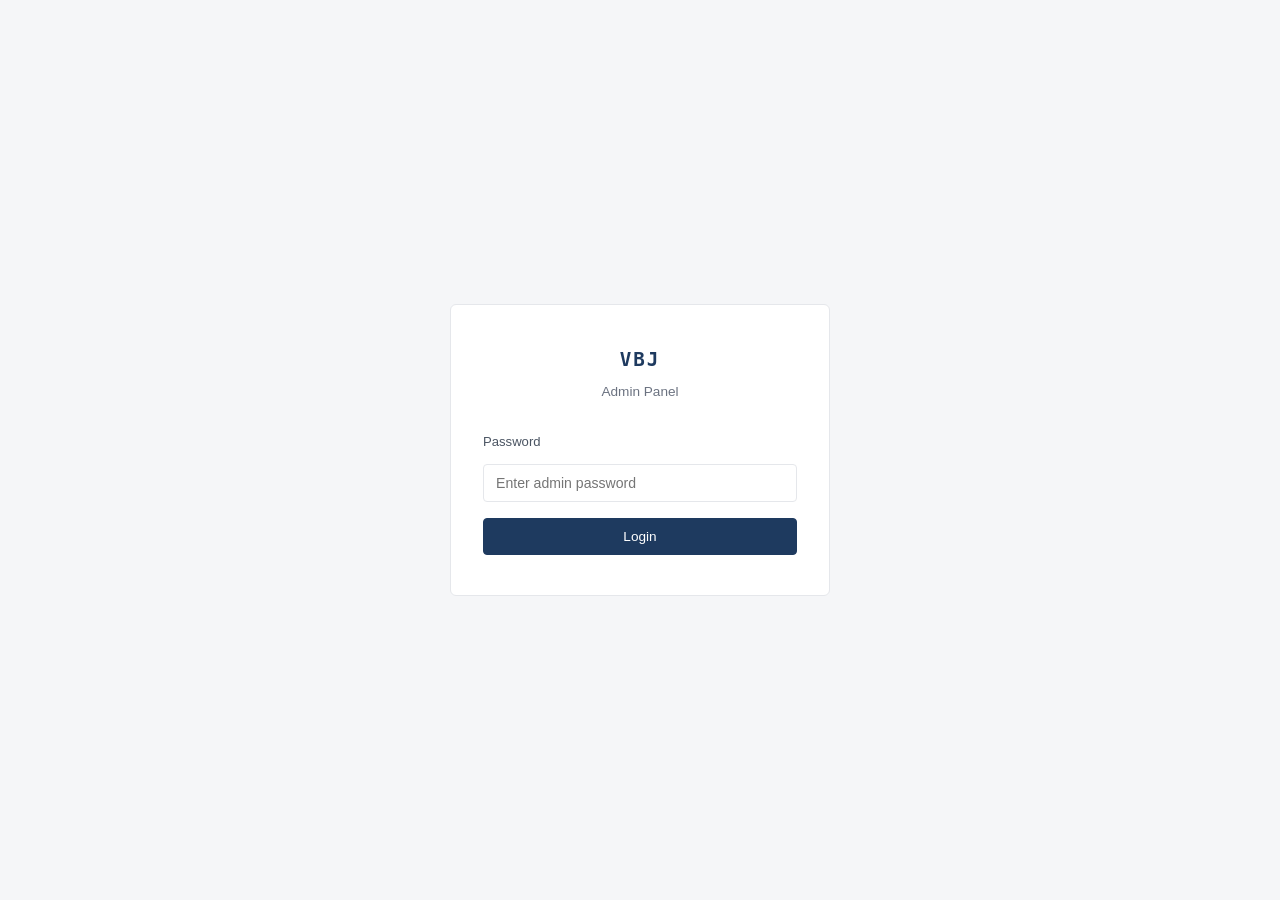
==== commit c3bc7bef: "Admin panel dashboard layout with sidebar navigation - Restructure admin panel with vertical sidebar" ====
--- a/admin/index.html
+++ b/admin/index.html
@@ -36,13 +36,39 @@
   <!-- Admin Panel -->
   <div id="admin-panel" class="admin-panel" hidden>
 
+    <!-- Top Toolbar -->
     <header class="toolbar">
-      <span class="toolbar-brand">VBJ <span class="admin-badge">Admin</span></span>
+      <div class="toolbar-left">
+        <button id="btn-hamburger" class="btn-hamburger" aria-label="Toggle menu">
+          <i class="fas fa-bars"></i>
+        </button>
+        <span class="toolbar-brand">VBJ <span class="admin-badge">Admin</span></span>
+      </div>
+      <nav class="admin-breadcrumb" id="admin-breadcrumb">
+        <span class="breadcrumb-item">Admin</span>
+        <span class="breadcrumb-sep">/</span>
+        <span class="breadcrumb-item active" id="breadcrumb-page">Dashboard</span>
+      </nav>
       <div class="toolbar-controls">
-        <select id="admin-lang" class="lang-select" aria-label="Language">
-          <option value="en">EN</option>
-          <option value="pt">PT</option>
-        </select>
+        <div id="admin-lang-dropdown" class="lang-dropdown" aria-label="Language">
+          <button id="admin-lang-trigger" class="lang-trigger" type="button">
+            <svg id="admin-lang-flag" class="lang-flag-svg" viewBox="0 0 60 30" width="20" height="10"><clipPath id="as"><path d="M0,0 v30 h60 v-30 z"/></clipPath><clipPath id="at"><path d="M30,15 h30 v15 z v15 h-30 z h-30 v-15 z v-15 h30 z"/></clipPath><g clip-path="url(#as)"><path d="M0,0 v30 h60 v-30 z" fill="#012169"/><path d="M0,0 L60,30 M60,0 L0,30" stroke="#fff" stroke-width="6"/><path d="M0,0 L60,30 M60,0 L0,30" clip-path="url(#at)" stroke="#C8102E" stroke-width="4"/><path d="M30,0 v30 M0,15 h60" stroke="#fff" stroke-width="10"/><path d="M30,0 v30 M0,15 h60" stroke="#C8102E" stroke-width="6"/></g></svg>
+            <span class="lang-label" id="admin-lang-label">EN</span>
+            <i class="fas fa-chevron-down lang-chevron"></i>
+          </button>
+          <div id="admin-lang-menu" class="lang-menu">
+            <button class="lang-option active" data-lang="en" type="button">
+              <svg class="lang-flag-svg" viewBox="0 0 60 30" width="20" height="10"><clipPath id="as2"><path d="M0,0 v30 h60 v-30 z"/></clipPath><clipPath id="at2"><path d="M30,15 h30 v15 z v15 h-30 z h-30 v-15 z v-15 h30 z"/></clipPath><g clip-path="url(#as2)"><path d="M0,0 v30 h60 v-30 z" fill="#012169"/><path d="M0,0 L60,30 M60,0 L0,30" stroke="#fff" stroke-width="6"/><path d="M0,0 L60,30 M60,0 L0,30" clip-path="url(#at2)" stroke="#C8102E" stroke-width="4"/><path d="M30,0 v30 M0,15 h60" stroke="#fff" stroke-width="10"/><path d="M30,0 v30 M0,15 h60" stroke="#C8102E" stroke-width="6"/></g></svg>
+              <span class="lang-option-label">English</span>
+              <i class="fas fa-check lang-check"></i>
+            </button>
+            <button class="lang-option" data-lang="pt" type="button">
+              <svg class="lang-flag-svg" viewBox="0 0 600 400" width="20" height="13"><rect width="600" height="400" fill="#DA291C"/><rect width="240" height="400" fill="#006600"/><circle cx="240" cy="200" r="70" fill="#FFCC00"/><circle cx="240" cy="200" r="55" fill="#DA291C"/><path d="M240,150 L240,250 M195,185 L285,185 M195,215 L285,215" stroke="#fff" stroke-width="4" fill="none"/></svg>
+              <span class="lang-option-label">Portugu&ecirc;s</span>
+              <i class="fas fa-check lang-check"></i>
+            </button>
+          </div>
+        </div>
         <div id="admin-theme" class="theme-toggle-slider" title="Toggle theme" role="button" tabindex="0" aria-label="Toggle dark or light mode">
           <div class="toggle-thumb"><i class="fas fa-moon toggle-icon"></i></div>
           <div class="toggle-bg-icon"><i class="fas fa-sun toggle-icon"></i></div>
@@ -51,127 +77,318 @@
       </div>
     </header>
 
-    <div class="admin-container">
-
-      <!-- Breadcrumbs -->
-      <nav class="admin-breadcrumb" id="admin-breadcrumb">
-        <span class="breadcrumb-item active">Admin</span>
-        <span class="breadcrumb-sep">/</span>
-        <span class="breadcrumb-item" id="breadcrumb-cat">Projects</span>
-      </nav>
-
-      <!-- Dashboard Stats -->
-      <div class="dashboard-stats" id="dashboard-stats">
-        <div class="stat-card">
-          <div class="stat-card-icon"><i class="fas fa-project-diagram"></i></div>
-          <div class="stat-card-info">
-            <span class="stat-card-value" id="stat-projects">0</span>
-            <span class="stat-card-label">Projects</span>
-          </div>
-        </div>
-        <div class="stat-card">
-          <div class="stat-card-icon"><i class="fas fa-link"></i></div>
-          <div class="stat-card-info">
-            <span class="stat-card-value" id="stat-useful">0</span>
-            <span class="stat-card-label">Useful Links</span>
-          </div>
-        </div>
-        <div class="stat-card">
-          <div class="stat-card-icon"><i class="fas fa-globe"></i></div>
-          <div class="stat-card-info">
-            <span class="stat-card-value" id="stat-total">0</span>
-            <span class="stat-card-label">Total Items</span>
-          </div>
-        </div>
-        <div class="stat-card">
-          <div class="stat-card-icon"><i class="fas fa-clock"></i></div>
-          <div class="stat-card-info">
-            <span class="stat-card-value stat-card-value-sm" id="stat-updated">--</span>
-            <span class="stat-card-label">Last Update</span>
-          </div>
-        </div>
-      </div>
-
-      <!-- Action Bar -->
-      <div class="action-bar">
-        <div class="action-bar-left">
-          <h1 class="admin-heading">Projects & Resources</h1>
-          <span id="admin-count" class="resources-count">0 items</span>
-        </div>
-        <div class="action-bar-right">
-          <button id="btn-undo" class="btn-secondary btn-sm btn-icon-action" title="Undo (Ctrl+Z)" disabled><i class="fas fa-undo"></i></button>
-          <button id="btn-redo" class="btn-secondary btn-sm btn-icon-action" title="Redo (Ctrl+Y)" disabled><i class="fas fa-redo"></i></button>
-          <button id="btn-add" class="btn-primary btn-sm"><i class="fas fa-plus"></i> Add Item</button>
-          <button id="btn-import" class="btn-secondary btn-sm"><i class="fas fa-file-import"></i> Import</button>
-          <button id="btn-export" class="btn-secondary btn-sm"><i class="fas fa-file-export"></i> Export</button>
-          <button id="btn-export-pdf" class="btn-secondary btn-sm"><i class="fas fa-file-pdf"></i> PDF</button>
-          <button id="btn-apply" class="btn-primary btn-sm"><i class="fas fa-check"></i> Apply</button>
-          <button id="btn-clear-local" class="btn-danger btn-sm"><i class="fas fa-trash"></i> Clear</button>
-        </div>
-      </div>
-
-      <!-- Category Tabs -->
-      <div class="tab-bar">
-        <button class="tab-btn active" data-category="projects">Projects</button>
-        <button class="tab-btn" data-category="useful">Useful Links</button>
-      </div>
-
-      <!-- Search & Bulk Actions -->
-      <div class="table-toolbar">
-        <div class="table-toolbar-left">
-          <label class="bulk-check-wrap"><input type="checkbox" id="bulk-select-all"> <span class="bulk-label">Select all</span></label>
-          <button id="btn-bulk-delete" class="btn-danger btn-sm" hidden><i class="fas fa-trash"></i> Delete Selected</button>
-        </div>
-        <div class="table-toolbar-right">
-          <div class="table-search-wrap">
-            <i class="fas fa-search table-search-icon"></i>
-            <input type="text" id="table-search" class="table-search" placeholder="Filter items...">
-          </div>
-        </div>
-      </div>
-
-      <!-- Items Table -->
-      <div class="items-table-wrapper">
-        <table class="items-table" id="items-table">
-          <thead>
-            <tr>
-              <th class="col-check"><input type="checkbox" id="thead-check-all"></th>
-              <th class="col-order">#</th>
-              <th class="col-title">Title</th>
-              <th class="col-desc">Description</th>
-              <th class="col-link">Link</th>
-              <th class="col-actions">Actions</th>
-            </tr>
-          </thead>
-          <tbody id="items-tbody"></tbody>
-        </table>
-        <div id="empty-state" class="empty-state" hidden>
-          <div class="empty-state-icon"><i class="fas fa-inbox"></i></div>
-          <p class="empty-state-text">No items yet</p>
-          <p class="empty-state-hint">Click <strong>"+ Add Item"</strong> to create one or <strong>Import JSON</strong> to load existing data.</p>
-        </div>
-      </div>
-
-      <!-- Activity Log -->
-      <div class="activity-section" id="activity-section">
-        <div class="activity-header">
-          <h2 class="activity-title"><i class="fas fa-history"></i> Activity Log</h2>
-          <button id="btn-clear-log" class="btn-secondary btn-sm">Clear</button>
-        </div>
-        <div id="activity-log" class="activity-log">
-          <p class="activity-empty">No activity yet.</p>
-        </div>
-      </div>
-
-      <!-- Preview Section -->
-      <div class="preview-section">
-        <div class="preview-header">
-          <h2 class="preview-title"><i class="fas fa-eye"></i> Live Preview</h2>
-          <span class="preview-hint">Updates in real-time as you make changes</span>
-        </div>
-        <div id="preview-area" class="preview-area"></div>
-      </div>
-
+    <!-- Body: Sidebar + Main -->
+    <div class="admin-body">
+
+      <!-- Sidebar Overlay (mobile) -->
+      <div id="sidebar-overlay" class="sidebar-overlay"></div>
+
+      <!-- Sidebar -->
+      <aside id="admin-sidebar" class="admin-sidebar">
+        <div class="sidebar-profile">
+          <img src="https://avatars.githubusercontent.com/u/48354097?v=4" alt="Vagner Bom Jesus" class="sidebar-avatar" width="40" height="40">
+          <div class="sidebar-profile-info">
+            <span class="sidebar-profile-name">Vagner Bom Jesus</span>
+            <span class="sidebar-profile-role">Administrator</span>
+          </div>
+        </div>
+        <nav class="sidebar-nav">
+          <button class="sidebar-item active" data-page="dashboard" data-tooltip="Dashboard">
+            <i class="fas fa-chart-pie sidebar-icon"></i>
+            <span class="sidebar-label">Dashboard</span>
+          </button>
+          <button class="sidebar-item" data-page="projects" data-tooltip="Projects">
+            <i class="fas fa-project-diagram sidebar-icon"></i>
+            <span class="sidebar-label">Projects</span>
+            <span class="sidebar-badge" id="badge-projects">0</span>
+          </button>
+          <button class="sidebar-item" data-page="useful" data-tooltip="Useful Links">
+            <i class="fas fa-link sidebar-icon"></i>
+            <span class="sidebar-label">Useful Links</span>
+            <span class="sidebar-badge" id="badge-useful">0</span>
+          </button>
+          <button class="sidebar-item" data-page="activity" data-tooltip="Activity">
+            <i class="fas fa-history sidebar-icon"></i>
+            <span class="sidebar-label">Activity</span>
+          </button>
+          <button class="sidebar-item" data-page="settings" data-tooltip="Settings">
+            <i class="fas fa-cog sidebar-icon"></i>
+            <span class="sidebar-label">Settings</span>
+          </button>
+        </nav>
+        <div class="sidebar-footer">
+          <div class="sidebar-shortcuts">
+            <div class="sidebar-shortcut"><span class="shortcut-key">Ctrl+N</span> <span class="sidebar-shortcut-label">New</span></div>
+            <div class="sidebar-shortcut"><span class="shortcut-key">Ctrl+S</span> <span class="sidebar-shortcut-label">Save</span></div>
+            <div class="sidebar-shortcut"><span class="shortcut-key">Ctrl+Z</span> <span class="sidebar-shortcut-label">Undo</span></div>
+            <div class="sidebar-shortcut"><span class="shortcut-key">Ctrl+Y</span> <span class="sidebar-shortcut-label">Redo</span></div>
+          </div>
+          <button id="btn-collapse-sidebar" class="sidebar-collapse-btn" title="Collapse sidebar">
+            <i class="fas fa-angles-left sidebar-collapse-icon"></i>
+            <span class="sidebar-collapse-label">Collapse</span>
+          </button>
+          <span class="sidebar-version">v1.0</span>
+        </div>
+      </aside>
+
+      <!-- Main Content -->
+      <div class="admin-main">
+
+        <!-- PAGE: Dashboard -->
+        <div id="page-dashboard" class="page active">
+          <h1 class="page-title">Dashboard</h1>
+
+          <!-- Stats Cards -->
+          <div class="dashboard-stats" id="dashboard-stats">
+            <div class="stat-card">
+              <div class="stat-card-icon"><i class="fas fa-project-diagram"></i></div>
+              <div class="stat-card-info">
+                <span class="stat-card-value" id="stat-projects">0</span>
+                <span class="stat-card-label">Projects</span>
+              </div>
+            </div>
+            <div class="stat-card">
+              <div class="stat-card-icon"><i class="fas fa-link"></i></div>
+              <div class="stat-card-info">
+                <span class="stat-card-value" id="stat-useful">0</span>
+                <span class="stat-card-label">Useful Links</span>
+              </div>
+            </div>
+            <div class="stat-card">
+              <div class="stat-card-icon"><i class="fas fa-globe"></i></div>
+              <div class="stat-card-info">
+                <span class="stat-card-value" id="stat-total">0</span>
+                <span class="stat-card-label">Total Items</span>
+              </div>
+            </div>
+            <div class="stat-card">
+              <div class="stat-card-icon"><i class="fas fa-clock"></i></div>
+              <div class="stat-card-info">
+                <span class="stat-card-value stat-card-value-sm" id="stat-updated">--</span>
+                <span class="stat-card-label">Last Update</span>
+              </div>
+            </div>
+          </div>
+
+          <!-- Dashboard Preview: Projects -->
+          <div class="dashboard-section">
+            <div class="dashboard-section-header">
+              <h2 class="dashboard-section-title"><i class="fas fa-project-diagram"></i> Projects</h2>
+              <button class="btn-secondary btn-sm btn-goto" data-goto="projects">View All</button>
+            </div>
+            <div id="dashboard-preview-projects" class="preview-area"></div>
+          </div>
+
+          <!-- Dashboard Preview: Useful Links -->
+          <div class="dashboard-section">
+            <div class="dashboard-section-header">
+              <h2 class="dashboard-section-title"><i class="fas fa-link"></i> Useful Links</h2>
+              <button class="btn-secondary btn-sm btn-goto" data-goto="useful">View All</button>
+            </div>
+            <div id="dashboard-preview-useful" class="preview-area"></div>
+          </div>
+        </div>
+
+        <!-- PAGE: Projects -->
+        <div id="page-projects" class="page">
+          <div class="action-bar">
+            <div class="action-bar-left">
+              <h1 class="admin-heading">Projects</h1>
+              <span id="count-projects" class="resources-count">0 items</span>
+            </div>
+            <div class="action-bar-right">
+              <button id="btn-undo" class="btn-secondary btn-sm btn-icon-action" title="Undo (Ctrl+Z)" disabled><i class="fas fa-undo"></i></button>
+              <button id="btn-redo" class="btn-secondary btn-sm btn-icon-action" title="Redo (Ctrl+Y)" disabled><i class="fas fa-redo"></i></button>
+              <button id="btn-add-project" class="btn-primary btn-sm"><i class="fas fa-plus"></i> Add Project</button>
+            </div>
+          </div>
+
+          <div class="table-toolbar">
+            <div class="table-toolbar-left">
+              <label class="bulk-check-wrap"><input type="checkbox" id="bulk-select-all-projects"> <span class="bulk-label">Select all</span></label>
+              <button id="btn-bulk-delete-projects" class="btn-danger btn-sm" hidden><i class="fas fa-trash"></i> Delete Selected</button>
+            </div>
+            <div class="table-toolbar-right">
+              <div class="table-search-wrap">
+                <i class="fas fa-search table-search-icon"></i>
+                <input type="text" id="table-search-projects" class="table-search" placeholder="Filter projects...">
+              </div>
+            </div>
+          </div>
+
+          <div class="items-table-wrapper">
+            <table class="items-table" id="items-table-projects">
+              <thead>
+                <tr>
+                  <th class="col-check"><input type="checkbox" id="thead-check-projects"></th>
+                  <th class="col-order">#</th>
+                  <th class="col-title">Title</th>
+                  <th class="col-desc">Description</th>
+                  <th class="col-link">Link</th>
+                  <th class="col-actions">Actions</th>
+                </tr>
+              </thead>
+              <tbody id="items-tbody-projects"></tbody>
+            </table>
+            <div id="empty-state-projects" class="empty-state" hidden>
+              <div class="empty-state-icon"><i class="fas fa-inbox"></i></div>
+              <p class="empty-state-text">No projects yet</p>
+              <p class="empty-state-hint">Click <strong>"+ Add Project"</strong> to create one or <strong>Import JSON</strong> to load existing data.</p>
+            </div>
+          </div>
+
+          <!-- Preview Section -->
+          <div class="preview-section">
+            <div class="preview-header">
+              <h2 class="preview-title"><i class="fas fa-eye"></i> Live Preview</h2>
+              <span class="preview-hint">Updates in real-time as you make changes</span>
+            </div>
+            <div id="preview-area-projects" class="preview-area"></div>
+          </div>
+        </div>
+
+        <!-- PAGE: Useful Links -->
+        <div id="page-useful" class="page">
+          <div class="action-bar">
+            <div class="action-bar-left">
+              <h1 class="admin-heading">Useful Links</h1>
+              <span id="count-useful" class="resources-count">0 items</span>
+            </div>
+            <div class="action-bar-right">
+              <button id="btn-undo-useful" class="btn-secondary btn-sm btn-icon-action" title="Undo (Ctrl+Z)" disabled><i class="fas fa-undo"></i></button>
+              <button id="btn-redo-useful" class="btn-secondary btn-sm btn-icon-action" title="Redo (Ctrl+Y)" disabled><i class="fas fa-redo"></i></button>
+              <button id="btn-add-useful" class="btn-primary btn-sm"><i class="fas fa-plus"></i> Add Link</button>
+            </div>
+          </div>
+
+          <div class="table-toolbar">
+            <div class="table-toolbar-left">
+              <label class="bulk-check-wrap"><input type="checkbox" id="bulk-select-all-useful"> <span class="bulk-label">Select all</span></label>
+              <button id="btn-bulk-delete-useful" class="btn-danger btn-sm" hidden><i class="fas fa-trash"></i> Delete Selected</button>
+            </div>
+            <div class="table-toolbar-right">
+              <div class="table-search-wrap">
+                <i class="fas fa-search table-search-icon"></i>
+                <input type="text" id="table-search-useful" class="table-search" placeholder="Filter links...">
+              </div>
+            </div>
+          </div>
+
+          <div class="items-table-wrapper">
+            <table class="items-table" id="items-table-useful">
+              <thead>
+                <tr>
+                  <th class="col-check"><input type="checkbox" id="thead-check-useful"></th>
+                  <th class="col-order">#</th>
+                  <th class="col-title">Title</th>
+                  <th class="col-desc">Description</th>
+                  <th class="col-link">Link</th>
+                  <th class="col-actions">Actions</th>
+                </tr>
+              </thead>
+              <tbody id="items-tbody-useful"></tbody>
+            </table>
+            <div id="empty-state-useful" class="empty-state" hidden>
+              <div class="empty-state-icon"><i class="fas fa-inbox"></i></div>
+              <p class="empty-state-text">No useful links yet</p>
+              <p class="empty-state-hint">Click <strong>"+ Add Link"</strong> to create one or <strong>Import JSON</strong> to load existing data.</p>
+            </div>
+          </div>
+
+          <!-- Preview Section -->
+          <div class="preview-section">
+            <div class="preview-header">
+              <h2 class="preview-title"><i class="fas fa-eye"></i> Live Preview</h2>
+              <span class="preview-hint">Updates in real-time as you make changes</span>
+            </div>
+            <div id="preview-area-useful" class="preview-area"></div>
+          </div>
+        </div>
+
+        <!-- PAGE: Activity -->
+        <div id="page-activity" class="page">
+          <div class="activity-section">
+            <div class="activity-header">
+              <h1 class="page-title"><i class="fas fa-history"></i> Activity Log</h1>
+              <button id="btn-clear-log" class="btn-secondary btn-sm">Clear Log</button>
+            </div>
+            <div id="activity-log" class="activity-log activity-log-full">
+              <p class="activity-empty">No activity yet.</p>
+            </div>
+          </div>
+        </div>
+
+        <!-- PAGE: Settings -->
+        <div id="page-settings" class="page">
+          <h1 class="page-title">Settings</h1>
+
+          <div class="settings-grid">
+            <!-- Language -->
+            <div class="settings-card">
+              <h3 class="settings-card-title"><i class="fas fa-language"></i> Language</h3>
+              <p class="settings-card-desc">Choose the editing language for your content.</p>
+              <div id="settings-lang-dropdown" class="lang-dropdown" aria-label="Language">
+                <button id="settings-lang-trigger" class="lang-trigger" type="button">
+                  <svg id="settings-lang-flag" class="lang-flag-svg" viewBox="0 0 60 30" width="20" height="10"><clipPath id="ss"><path d="M0,0 v30 h60 v-30 z"/></clipPath><clipPath id="st"><path d="M30,15 h30 v15 z v15 h-30 z h-30 v-15 z v-15 h30 z"/></clipPath><g clip-path="url(#ss)"><path d="M0,0 v30 h60 v-30 z" fill="#012169"/><path d="M0,0 L60,30 M60,0 L0,30" stroke="#fff" stroke-width="6"/><path d="M0,0 L60,30 M60,0 L0,30" clip-path="url(#st)" stroke="#C8102E" stroke-width="4"/><path d="M30,0 v30 M0,15 h60" stroke="#fff" stroke-width="10"/><path d="M30,0 v30 M0,15 h60" stroke="#C8102E" stroke-width="6"/></g></svg>
+                  <span class="lang-label" id="settings-lang-label">EN</span>
+                  <i class="fas fa-chevron-down lang-chevron"></i>
+                </button>
+                <div id="settings-lang-menu" class="lang-menu">
+                  <button class="lang-option active" data-lang="en" type="button">
+                    <svg class="lang-flag-svg" viewBox="0 0 60 30" width="20" height="10"><clipPath id="ss2"><path d="M0,0 v30 h60 v-30 z"/></clipPath><clipPath id="st2"><path d="M30,15 h30 v15 z v15 h-30 z h-30 v-15 z v-15 h30 z"/></clipPath><g clip-path="url(#ss2)"><path d="M0,0 v30 h60 v-30 z" fill="#012169"/><path d="M0,0 L60,30 M60,0 L0,30" stroke="#fff" stroke-width="6"/><path d="M0,0 L60,30 M60,0 L0,30" clip-path="url(#st2)" stroke="#C8102E" stroke-width="4"/><path d="M30,0 v30 M0,15 h60" stroke="#fff" stroke-width="10"/><path d="M30,0 v30 M0,15 h60" stroke="#C8102E" stroke-width="6"/></g></svg>
+                    <span class="lang-option-label">English</span>
+                    <i class="fas fa-check lang-check"></i>
+                  </button>
+                  <button class="lang-option" data-lang="pt" type="button">
+                    <svg class="lang-flag-svg" viewBox="0 0 600 400" width="20" height="13"><rect width="600" height="400" fill="#DA291C"/><rect width="240" height="400" fill="#006600"/><circle cx="240" cy="200" r="70" fill="#FFCC00"/><circle cx="240" cy="200" r="55" fill="#DA291C"/><path d="M240,150 L240,250 M195,185 L285,185 M195,215 L285,215" stroke="#fff" stroke-width="4" fill="none"/></svg>
+                    <span class="lang-option-label">Portugu&ecirc;s</span>
+                    <i class="fas fa-check lang-check"></i>
+                  </button>
+                </div>
+              </div>
+            </div>
+
+            <!-- Theme -->
+            <div class="settings-card">
+              <h3 class="settings-card-title"><i class="fas fa-palette"></i> Theme</h3>
+              <p class="settings-card-desc">Toggle between light and dark mode.</p>
+              <button id="settings-theme-toggle" class="btn-secondary btn-sm"><i class="fas fa-adjust"></i> Toggle Theme</button>
+            </div>
+
+            <!-- Export -->
+            <div class="settings-card">
+              <h3 class="settings-card-title"><i class="fas fa-file-export"></i> Export Data</h3>
+              <p class="settings-card-desc">Download all data as a JSON file.</p>
+              <div class="settings-btn-group">
+                <button id="btn-export" class="btn-secondary btn-sm"><i class="fas fa-file-export"></i> Export JSON</button>
+                <button id="btn-export-pdf" class="btn-secondary btn-sm"><i class="fas fa-file-pdf"></i> Export PDF</button>
+              </div>
+            </div>
+
+            <!-- Import -->
+            <div class="settings-card">
+              <h3 class="settings-card-title"><i class="fas fa-file-import"></i> Import Data</h3>
+              <p class="settings-card-desc">Load data from a JSON file.</p>
+              <button id="btn-import" class="btn-secondary btn-sm"><i class="fas fa-file-import"></i> Import JSON</button>
+            </div>
+
+            <!-- Apply -->
+            <div class="settings-card">
+              <h3 class="settings-card-title"><i class="fas fa-check-circle"></i> Apply to Site</h3>
+              <p class="settings-card-desc">Save current data to localStorage so the portfolio site uses it.</p>
+              <button id="btn-apply" class="btn-primary btn-sm"><i class="fas fa-check"></i> Apply Changes</button>
+            </div>
+
+            <!-- Clear -->
+            <div class="settings-card">
+              <h3 class="settings-card-title"><i class="fas fa-trash-alt"></i> Clear Data</h3>
+              <p class="settings-card-desc">Remove all locally saved data. The site will reload from the default JSON.</p>
+              <button id="btn-clear-local" class="btn-danger btn-sm"><i class="fas fa-trash"></i> Clear Local Data</button>
+            </div>
+          </div>
+        </div>
+
+      </div>
     </div>
   </div>
 
@@ -273,14 +490,6 @@
   <!-- Hidden file input for import -->
   <input type="file" id="file-import" accept=".json" hidden>
 
-  <!-- Keyboard Shortcuts Help -->
-  <div class="shortcuts-hint" id="shortcuts-hint">
-    <span class="shortcut-key">Ctrl+N</span> New
-    <span class="shortcut-key">Ctrl+S</span> Save
-    <span class="shortcut-key">Ctrl+Z</span> Undo
-    <span class="shortcut-key">Ctrl+Y</span> Redo
-  </div>
-
   <script src="admin.js"></script>
 </body>
 </html>
--- a/admin/admin.css
+++ b/admin/admin.css
@@ -74,23 +74,52 @@
   text-transform: uppercase;
 }
 
-/* Admin Container */
-.admin-panel { display: flex; flex-direction: column; min-height: 100vh; }
-
-.admin-container {
-  max-width: 1060px;
-  width: 100%;
-  margin: 24px auto;
-  padding: 0 24px;
-  flex: 1;
-}
-
-/* Breadcrumbs */
+/* ============================================================
+   LAYOUT: Toolbar + Sidebar + Main
+   ============================================================ */
+
+.admin-panel {
+  display: flex;
+  flex-direction: column;
+  height: 100vh;
+  overflow: hidden;
+}
+
+/* Toolbar */
+.toolbar {
+  display: flex;
+  align-items: center;
+  justify-content: space-between;
+  gap: 12px;
+  flex-shrink: 0;
+}
+
+.toolbar-left {
+  display: flex;
+  align-items: center;
+  gap: 8px;
+}
+
+/* Hamburger - mobile only */
+.btn-hamburger {
+  display: none;
+  background: none;
+  border: 1px solid var(--border-color);
+  border-radius: var(--radius);
+  color: var(--text-primary);
+  font-size: 1rem;
+  padding: 6px 10px;
+  cursor: pointer;
+  transition: border-color 0.15s ease;
+}
+
+.btn-hamburger:hover { border-color: var(--accent); color: var(--accent); }
+
+/* Breadcrumb in toolbar */
 .admin-breadcrumb {
   display: flex;
   align-items: center;
   gap: 6px;
-  margin-bottom: 16px;
   font-size: 0.78rem;
   color: var(--text-muted);
 }
@@ -98,13 +127,362 @@
 .breadcrumb-item { color: var(--text-muted); }
 .breadcrumb-item.active { color: var(--accent); font-weight: 600; }
 .breadcrumb-sep { color: var(--text-muted); opacity: 0.5; }
+
+/* Body: Sidebar + Main */
+.admin-body {
+  display: flex;
+  flex: 1;
+  overflow: hidden;
+}
+
+/* ============================================================
+   SIDEBAR
+   ============================================================ */
+
+.admin-sidebar {
+  width: 220px;
+  flex-shrink: 0;
+  background: var(--bg-card);
+  border-right: 1px solid var(--border-color);
+  display: flex;
+  flex-direction: column;
+  transition: width 0.25s ease, background-color 0.25s ease, border-color 0.25s ease;
+  overflow: hidden;
+}
+
+/* Sidebar Profile */
+.sidebar-profile {
+  display: flex;
+  align-items: center;
+  gap: 10px;
+  padding: 16px 20px;
+  border-bottom: 1px solid var(--border-color);
+}
+
+.sidebar-avatar {
+  width: 40px;
+  height: 40px;
+  border-radius: 50%;
+  object-fit: cover;
+  flex-shrink: 0;
+  border: 2px solid var(--accent);
+}
+
+.sidebar-profile-info {
+  display: flex;
+  flex-direction: column;
+  min-width: 0;
+}
+
+.sidebar-profile-name {
+  font-size: 0.82rem;
+  font-weight: 600;
+  color: var(--text-primary);
+  white-space: nowrap;
+  overflow: hidden;
+  text-overflow: ellipsis;
+}
+
+.sidebar-profile-role {
+  font-size: 0.68rem;
+  color: var(--text-muted);
+}
+
+.sidebar-nav {
+  flex: 1;
+  display: flex;
+  flex-direction: column;
+  padding: 12px 0;
+  gap: 2px;
+}
+
+.sidebar-item {
+  display: flex;
+  align-items: center;
+  gap: 10px;
+  padding: 10px 20px;
+  background: none;
+  border: none;
+  font-family: var(--font-family);
+  font-size: 0.85rem;
+  font-weight: 500;
+  color: var(--text-secondary);
+  cursor: pointer;
+  text-align: left;
+  width: 100%;
+  transition: background-color 0.12s ease, color 0.12s ease;
+  position: relative;
+}
+
+.sidebar-item:hover {
+  background: var(--bg-secondary);
+  color: var(--text-primary);
+}
+
+.sidebar-item.active {
+  color: var(--accent);
+  background: var(--accent-light);
+}
+
+.sidebar-item.active::before {
+  content: '';
+  position: absolute;
+  left: 0;
+  top: 4px;
+  bottom: 4px;
+  width: 3px;
+  background: var(--accent);
+  border-radius: 0 3px 3px 0;
+}
+
+.sidebar-icon {
+  width: 18px;
+  text-align: center;
+  font-size: 0.85rem;
+  flex-shrink: 0;
+}
+
+.sidebar-label {
+  flex: 1;
+}
+
+.sidebar-badge {
+  font-size: 0.68rem;
+  font-weight: 600;
+  font-family: var(--font-mono);
+  background: var(--bg-secondary);
+  color: var(--text-muted);
+  padding: 1px 7px;
+  border-radius: 10px;
+  min-width: 20px;
+  text-align: center;
+}
+
+.sidebar-item.active .sidebar-badge {
+  background: var(--accent);
+  color: var(--btn-primary-color);
+}
+
+.sidebar-footer {
+  padding: 12px 16px;
+  border-top: 1px solid var(--border-color);
+  display: flex;
+  flex-direction: column;
+  gap: 8px;
+}
+
+/* Sidebar Shortcuts */
+.sidebar-shortcuts {
+  display: grid;
+  grid-template-columns: 1fr 1fr;
+  gap: 4px 8px;
+}
+
+.sidebar-shortcut {
+  display: flex;
+  align-items: center;
+  gap: 4px;
+  font-size: 0.65rem;
+  color: var(--text-muted);
+  white-space: nowrap;
+}
+
+.sidebar-shortcut-label {
+  overflow: hidden;
+  text-overflow: ellipsis;
+}
+
+.sidebar-collapse-btn {
+  display: flex;
+  align-items: center;
+  gap: 8px;
+  background: none;
+  border: 1px solid var(--border-color);
+  border-radius: var(--radius);
+  padding: 6px 10px;
+  font-family: var(--font-family);
+  font-size: 0.78rem;
+  color: var(--text-muted);
+  cursor: pointer;
+  width: 100%;
+  transition: color 0.15s ease, border-color 0.15s ease, background-color 0.15s ease;
+}
+
+.sidebar-collapse-btn:hover {
+  color: var(--accent);
+  border-color: var(--accent);
+  background: var(--bg-secondary);
+}
+
+.sidebar-collapse-icon {
+  font-size: 0.75rem;
+  transition: transform 0.25s ease;
+  flex-shrink: 0;
+}
+
+.sidebar-collapse-label {
+  white-space: nowrap;
+  overflow: hidden;
+}
+
+.sidebar-version {
+  font-size: 0.68rem;
+  color: var(--text-muted);
+  font-family: var(--font-mono);
+  white-space: nowrap;
+}
+
+/* ============================================================
+   SIDEBAR COLLAPSED STATE
+   ============================================================ */
+
+.admin-sidebar.collapsed {
+  width: 60px;
+}
+
+.admin-sidebar.collapsed .sidebar-profile-info,
+.admin-sidebar.collapsed .sidebar-label,
+.admin-sidebar.collapsed .sidebar-badge,
+.admin-sidebar.collapsed .sidebar-collapse-label,
+.admin-sidebar.collapsed .sidebar-version,
+.admin-sidebar.collapsed .sidebar-shortcuts {
+  display: none;
+}
+
+.admin-sidebar.collapsed .sidebar-profile {
+  justify-content: center;
+  padding: 12px 0;
+  gap: 0;
+}
+
+.admin-sidebar.collapsed .sidebar-avatar {
+  width: 32px;
+  height: 32px;
+}
+
+.admin-sidebar.collapsed .sidebar-nav {
+  padding: 8px 0;
+}
+
+.admin-sidebar.collapsed .sidebar-item {
+  display: flex;
+  justify-content: center;
+  align-items: center;
+  padding: 12px 0;
+  gap: 0;
+  width: 100%;
+}
+
+.admin-sidebar.collapsed .sidebar-item.active::before {
+  left: 0;
+}
+
+.admin-sidebar.collapsed .sidebar-icon {
+  width: auto;
+  font-size: 1.05rem;
+  text-align: center;
+}
+
+.admin-sidebar.collapsed .sidebar-footer {
+  padding: 8px 0;
+  align-items: center;
+}
+
+.admin-sidebar.collapsed .sidebar-collapse-btn {
+  justify-content: center;
+  width: 36px;
+  height: 36px;
+  padding: 0;
+  border: none;
+  border-radius: 50%;
+}
+
+.admin-sidebar.collapsed .sidebar-collapse-icon {
+  transform: rotate(180deg);
+}
+
+/* Tooltip for collapsed sidebar items */
+.admin-sidebar.collapsed .sidebar-item {
+  position: relative;
+}
+
+.admin-sidebar.collapsed .sidebar-item::after {
+  content: attr(data-tooltip);
+  position: absolute;
+  left: calc(100% + 8px);
+  top: 50%;
+  transform: translateY(-50%);
+  background: var(--bg-card);
+  border: 1px solid var(--border-color);
+  border-radius: var(--radius);
+  padding: 4px 10px;
+  font-size: 0.75rem;
+  font-weight: 500;
+  color: var(--text-primary);
+  white-space: nowrap;
+  opacity: 0;
+  pointer-events: none;
+  transition: opacity 0.15s ease;
+  z-index: 120;
+  box-shadow: 0 2px 8px rgba(0, 0, 0, 0.1);
+}
+
+.admin-sidebar.collapsed .sidebar-item:hover::after {
+  opacity: 1;
+}
+
+/* Language dropdown z-index in toolbar */
+.toolbar .lang-dropdown { z-index: 110; }
+.toolbar .lang-menu { z-index: 111; }
+
+/* Settings lang dropdown - open upward-compatible */
+.settings-card .lang-dropdown { display: inline-block; }
+
+/* Sidebar overlay (mobile) */
+.sidebar-overlay {
+  display: none;
+  position: fixed;
+  top: 0;
+  left: 0;
+  right: 0;
+  bottom: 0;
+  background: rgba(0, 0, 0, 0.4);
+  z-index: 99;
+}
+
+.sidebar-overlay.active { display: block; }
+
+/* ============================================================
+   MAIN CONTENT
+   ============================================================ */
+
+.admin-main {
+  flex: 1;
+  overflow-y: auto;
+  padding: 24px;
+  min-width: 0;
+  transition: margin-left 0.25s ease;
+}
+
+/* Pages */
+.page { display: none; }
+.page.active { display: block; }
+
+.page-title {
+  font-size: 1.2rem;
+  font-weight: 700;
+  color: var(--text-primary);
+  margin-bottom: 20px;
+}
+
+.page-title i { margin-right: 8px; color: var(--accent); }
 
 /* Dashboard Stats */
 .dashboard-stats {
   display: grid;
   grid-template-columns: repeat(4, 1fr);
   gap: 12px;
-  margin-bottom: 20px;
+  margin-bottom: 24px;
 }
 
 .stat-card {
@@ -150,6 +528,30 @@
   color: var(--text-muted);
   text-transform: uppercase;
   letter-spacing: 0.5px;
+}
+
+/* Dashboard Sections */
+.dashboard-section {
+  margin-bottom: 24px;
+}
+
+.dashboard-section-header {
+  display: flex;
+  align-items: center;
+  justify-content: space-between;
+  margin-bottom: 12px;
+}
+
+.dashboard-section-title {
+  font-size: 0.95rem;
+  font-weight: 700;
+  color: var(--text-primary);
+}
+
+.dashboard-section-title i { margin-right: 6px; color: var(--accent); }
+
+.btn-goto {
+  font-size: 0.75rem;
 }
 
 /* Action Bar */
@@ -399,6 +801,11 @@
   transition: background-color 0.25s ease, border-color 0.25s ease;
 }
 
+.activity-log-full {
+  max-height: none;
+  min-height: 300px;
+}
+
 .activity-empty { color: var(--text-muted); font-style: italic; }
 
 .activity-entry {
@@ -439,8 +846,63 @@
   border: 1px solid var(--border-color);
   border-radius: var(--radius-md);
   padding: 20px;
-  min-height: 100px;
+  min-height: 80px;
   transition: background-color 0.25s ease, border-color 0.25s ease;
+}
+
+/* ============================================================
+   SETTINGS
+   ============================================================ */
+
+.settings-grid {
+  display: grid;
+  grid-template-columns: repeat(2, 1fr);
+  gap: 16px;
+}
+
+.settings-card {
+  background: var(--bg-card);
+  border: 1px solid var(--border-color);
+  border-radius: var(--radius-md);
+  padding: 20px;
+  transition: border-color 0.15s ease, background-color 0.25s ease;
+}
+
+.settings-card:hover { border-color: var(--accent); }
+
+.settings-card-title {
+  font-size: 0.9rem;
+  font-weight: 700;
+  color: var(--text-primary);
+  margin-bottom: 6px;
+}
+
+.settings-card-title i { margin-right: 6px; color: var(--accent); }
+
+.settings-card-desc {
+  font-size: 0.78rem;
+  color: var(--text-muted);
+  margin-bottom: 12px;
+  line-height: 1.4;
+}
+
+.settings-select {
+  padding: 8px 10px;
+  font-size: 0.85rem;
+  font-family: var(--font-family);
+  background: var(--bg-secondary);
+  color: var(--text-primary);
+  border: 1px solid var(--border-color);
+  border-radius: var(--radius);
+  width: 100%;
+  transition: border-color 0.15s ease;
+}
+
+.settings-select:focus { outline: none; border-color: var(--accent); }
+
+.settings-btn-group {
+  display: flex;
+  gap: 8px;
 }
 
 /* Modal */
@@ -645,22 +1107,7 @@
 
 .toast-icon-animated { animation: checkmark-pop 0.3s ease forwards; }
 
-/* Keyboard Shortcuts Hint */
-.shortcuts-hint {
-  position: fixed;
-  bottom: 16px;
-  left: 16px;
-  display: flex;
-  align-items: center;
-  gap: 8px;
-  font-size: 0.65rem;
-  color: var(--text-muted);
-  opacity: 0.5;
-  transition: opacity 0.2s ease;
-}
-
-.shortcuts-hint:hover { opacity: 1; }
-
+/* Shortcut key style (used in sidebar footer) */
 .shortcut-key {
   font-family: var(--font-mono);
   font-size: 0.6rem;
@@ -669,15 +1116,49 @@
   padding: 1px 5px;
   border-radius: 3px;
   color: var(--text-secondary);
-}
-
-/* Responsive */
-@media (max-width: 900px) {
+  flex-shrink: 0;
+}
+
+/* Resources count */
+.resources-count {
+  font-size: 0.78rem;
+  color: var(--text-muted);
+  font-family: var(--font-mono);
+}
+
+/* ============================================================
+   RESPONSIVE
+   ============================================================ */
+
+@media (max-width: 1024px) {
   .dashboard-stats { grid-template-columns: repeat(2, 1fr); }
+  .settings-grid { grid-template-columns: 1fr; }
 }
 
 @media (max-width: 768px) {
-  .admin-container { padding: 0 12px; }
+  .btn-hamburger { display: flex; }
+
+  .admin-sidebar {
+    position: fixed;
+    top: 0;
+    left: 0;
+    bottom: 0;
+    z-index: 100;
+    width: 260px;
+    transform: translateX(-100%);
+    transition: transform 0.25s ease;
+    box-shadow: none;
+  }
+
+  .admin-sidebar.open {
+    transform: translateX(0);
+    box-shadow: 4px 0 20px rgba(0, 0, 0, 0.15);
+  }
+
+  .admin-main { padding: 16px; }
+
+  .admin-breadcrumb { display: none; }
+
   .action-bar { flex-direction: column; align-items: flex-start; }
   .action-bar-right { width: 100%; }
   .dashboard-stats { grid-template-columns: repeat(2, 1fr); gap: 8px; }
@@ -687,7 +1168,8 @@
   .items-table th, .items-table td { padding: 8px; }
   .table-toolbar { flex-direction: column; align-items: flex-start; gap: 8px; }
   .table-search { width: 100%; }
-  .shortcuts-hint { display: none; }
+  .sidebar-shortcuts { display: none; }
+  .settings-grid { grid-template-columns: 1fr; }
 }
 
 @media (max-width: 480px) {
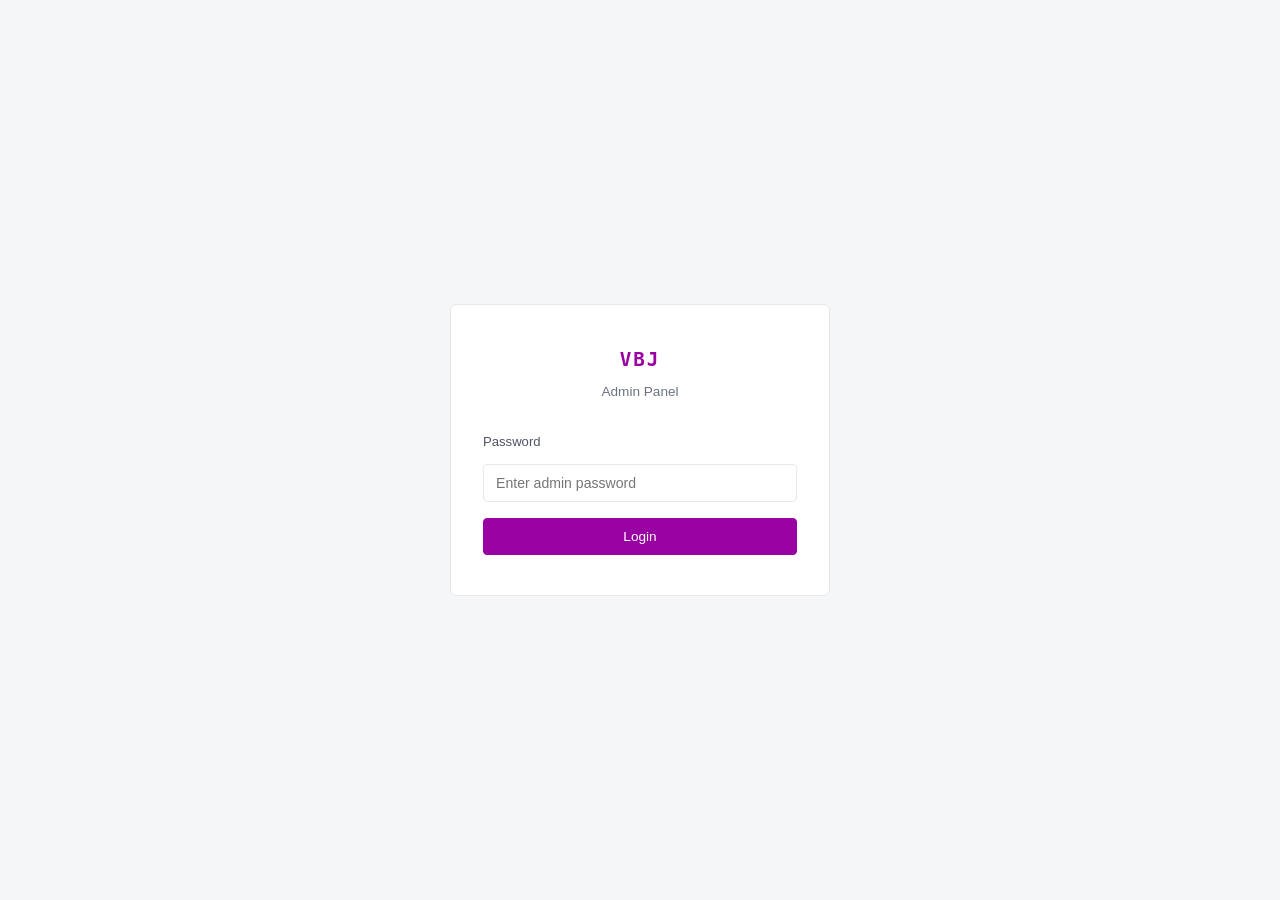
==== commit cc1ed576: "Redesign home page and reorganise project structure for GitHub Pages New single-page home following " ====
--- a/admin/index.html
+++ b/admin/index.html
@@ -6,13 +6,13 @@
   <meta http-equiv="Content-Security-Policy" content="default-src 'self'; script-src 'self' 'unsafe-inline'; style-src 'self' https://fonts.googleapis.com https://cdnjs.cloudflare.com 'unsafe-inline'; font-src https://fonts.gstatic.com https://cdnjs.cloudflare.com; img-src 'self' https://avatars.githubusercontent.com data:; connect-src 'self';">
   <meta name="robots" content="noindex, nofollow">
   <title>Admin Panel | Portfolio</title>
-  <link rel="icon" type="image/x-icon" href="https://avatars.githubusercontent.com/u/48354097?v=4">
+  <link rel="icon" type="image/svg+xml" href="../assets/img/favicon.svg">
   <link rel="preconnect" href="https://fonts.googleapis.com">
   <link rel="preconnect" href="https://fonts.gstatic.com" crossorigin>
   <link rel="preconnect" href="https://cdnjs.cloudflare.com" crossorigin>
   <link href="https://fonts.googleapis.com/css2?family=Inter:wght@400;500;600;700&display=swap" rel="stylesheet">
   <link href="https://cdnjs.cloudflare.com/ajax/libs/font-awesome/6.4.2/css/all.min.css" rel="stylesheet">
-  <link rel="stylesheet" href="../styles.css">
+  <link rel="stylesheet" href="base.css">
   <link rel="stylesheet" href="admin.css">
 </head>
 <body>
--- a/admin/base.css
+++ b/admin/base.css
@@ -0,0 +1,1863 @@
+/* === Design System: Flat, Professional, Clean === */
+
+:root {
+  /* Colors - Light Mode */
+  --bg-primary: #f5f6f8;
+  --bg-secondary: #ffffff;
+  --bg-card: #ffffff;
+  --bg-resource: #ffffff;
+  --bg-tag: #f0f2f6;
+  --bg-toolbar: #ffffff;
+  --bg-pagination: #edf0f4;
+  --bg-footer: #f5f6f8;
+
+  --text-primary: #111827;
+  --text-secondary: #4b5563;
+  --text-muted: #6b7280;
+  --text-link: #1e3a5f;
+  --text-inverse: #ffffff;
+
+  --border-color: #e5e7eb;
+  --border-accent: #1e3a5f;
+
+  --accent: #1e3a5f;
+  --accent-hover: #2c5282;
+  --accent-light: #eff4fb;
+  --accent-subtle: #dbeafe;
+
+  --stat-label: #6b7280;
+  --stat-value: #111827;
+
+  --social-bg: transparent;
+  --social-color: #6b7280;
+  --social-hover-bg: #f0f2f6;
+  --social-hover-color: #1e3a5f;
+
+  --btn-primary-bg: #1e3a5f;
+  --btn-primary-color: #ffffff;
+  --btn-primary-hover: #2c5282;
+  --btn-secondary-bg: #f5f6f8;
+  --btn-secondary-color: #374151;
+  --btn-secondary-hover: #e5e7eb;
+  --btn-secondary-border: #e5e7eb;
+
+  --avatar-border: #e5e7eb;
+  --avatar-ring: #1e3a5f;
+
+  --resource-hover-bg: #f8fafc;
+  --resource-border-left: #cbd5e1;
+  --resource-border-left-hover: #1e3a5f;
+
+  --tag-accent-bg: #eff4fb;
+  --tag-accent-color: #1e3a5f;
+  --tag-accent-border: #bfdbfe;
+
+  /* Spacing */
+  --radius: 4px;
+  --radius-md: 6px;
+
+  /* Typography */
+  --font-family: 'Inter', -apple-system, BlinkMacSystemFont, "Segoe UI", Roboto, "Helvetica Neue", Arial, sans-serif;
+  --font-mono: 'SF Mono', 'Fira Code', 'Fira Mono', 'Roboto Mono', monospace;
+}
+
+[data-theme="dark"] {
+  --bg-primary: #0f1117;
+  --bg-secondary: #181b23;
+  --bg-card: #181b23;
+  --bg-resource: #1c1f2a;
+  --bg-tag: #232738;
+  --bg-toolbar: #151820;
+  --bg-pagination: #232738;
+  --bg-footer: #0f1117;
+
+  --text-primary: #f0f2f5;
+  --text-secondary: #a0aab8;
+  --text-muted: #6b7a90;
+  --text-link: #7baaf7;
+  --text-inverse: #0f1117;
+
+  --border-color: #2a2f3e;
+  --border-accent: #7baaf7;
+
+  --accent: #7baaf7;
+  --accent-hover: #93bbfa;
+  --accent-light: #1a2640;
+  --accent-subtle: #1e2d4a;
+
+  --stat-label: #6b7a90;
+  --stat-value: #f0f2f5;
+
+  --social-bg: transparent;
+  --social-color: #6b7a90;
+  --social-hover-bg: #232738;
+  --social-hover-color: #7baaf7;
+
+  --btn-primary-bg: #7baaf7;
+  --btn-primary-color: #0f1117;
+  --btn-primary-hover: #93bbfa;
+  --btn-secondary-bg: #1c1f2a;
+  --btn-secondary-color: #a0aab8;
+  --btn-secondary-hover: #232738;
+  --btn-secondary-border: #2a2f3e;
+
+  --avatar-border: #2a2f3e;
+  --avatar-ring: #7baaf7;
+
+  --resource-hover-bg: #1e2230;
+  --resource-border-left: #2a2f3e;
+  --resource-border-left-hover: #7baaf7;
+
+  --tag-accent-bg: #1a2640;
+  --tag-accent-color: #7baaf7;
+  --tag-accent-border: #2a4068;
+}
+
+/* === Reset & Base === */
+*, *::before, *::after {
+  box-sizing: border-box;
+  margin: 0;
+  padding: 0;
+}
+
+html {
+  -webkit-font-smoothing: antialiased;
+  -moz-osx-font-smoothing: grayscale;
+}
+
+html, body {
+  height: 100vh;
+  height: 100dvh;
+  overflow: hidden;
+}
+
+body {
+  font-family: var(--font-family);
+  background-color: var(--bg-primary);
+  color: var(--text-primary);
+  line-height: 1.6;
+  display: flex;
+  flex-direction: column;
+  transition: background-color 0.25s ease, color 0.25s ease;
+}
+
+/* Ripple effect */
+.ripple {
+  position: fixed;
+  border-radius: 50%;
+  pointer-events: none;
+  z-index: 9999;
+  animation: ripple-expand 1s ease-out forwards;
+}
+
+.ripple-inner {
+  border: 1.5px solid var(--accent);
+  opacity: 0.3;
+}
+
+.ripple-outer {
+  border: 1px solid var(--accent);
+  opacity: 0.15;
+  animation-duration: 1.3s;
+}
+
+@keyframes ripple-expand {
+  0% {
+    width: 0;
+    height: 0;
+    opacity: var(--ripple-opacity, 0.3);
+    transform: translate(-50%, -50%);
+  }
+  50% {
+    opacity: calc(var(--ripple-opacity, 0.3) * 0.6);
+  }
+  100% {
+    width: var(--ripple-size, 100px);
+    height: var(--ripple-size, 100px);
+    opacity: 0;
+    transform: translate(-50%, -50%);
+  }
+}
+
+/* Focus visible for keyboard navigation */
+:focus-visible {
+  outline: 2px solid var(--accent);
+  outline-offset: 2px;
+}
+
+button:focus-visible,
+.social-btn:focus-visible,
+.tab-btn:focus-visible,
+.page-btn-custom:focus-visible {
+  outline: 2px solid var(--accent);
+  outline-offset: 2px;
+}
+
+.resource-link:focus-visible .resource-card {
+  border-color: var(--accent);
+  border-left-color: var(--accent);
+}
+
+a {
+  color: var(--text-link);
+  text-decoration: none;
+  transition: color 0.15s ease;
+}
+
+a:hover {
+  color: var(--accent-hover);
+}
+
+/* === Scroll Progress === */
+.scroll-progress {
+  position: fixed;
+  top: 0;
+  left: 0;
+  height: 3px;
+  width: 0;
+  background: var(--accent);
+  z-index: 100;
+  transition: width 0.1s linear, background-color 0.25s ease;
+}
+
+/* === Toolbar / Header === */
+.toolbar {
+  flex-shrink: 0;
+  z-index: 10;
+  display: flex;
+  align-items: center;
+  justify-content: space-between;
+  padding: 0 32px;
+  height: 48px;
+  background: var(--bg-toolbar);
+  border-bottom: 1px solid var(--border-color);
+  transition: background-color 0.25s ease, border-color 0.25s ease;
+}
+
+.toolbar-brand {
+  font-family: var(--font-mono);
+  font-size: 0.95rem;
+  font-weight: 700;
+  color: var(--accent);
+  letter-spacing: 2px;
+  user-select: none;
+}
+
+.toolbar-controls {
+  display: flex;
+  align-items: center;
+  gap: 8px;
+}
+
+/* Language Selector Dropdown */
+.lang-dropdown {
+  position: relative;
+  display: inline-block;
+}
+
+.lang-trigger {
+  display: flex;
+  align-items: center;
+  gap: 6px;
+  padding: 5px 10px;
+  border-radius: 20px;
+  border: 1px solid var(--border-color);
+  background: var(--bg-secondary);
+  color: var(--text-secondary);
+  font-size: 0.8rem;
+  font-weight: 500;
+  font-family: var(--font-family);
+  cursor: pointer;
+  backdrop-filter: blur(8px);
+  transition: border-color 0.2s ease, background-color 0.2s ease;
+}
+
+.lang-trigger:hover {
+  border-color: var(--accent);
+  background: var(--bg-tag);
+}
+
+.lang-flag-svg {
+  border-radius: 2px;
+  flex-shrink: 0;
+}
+
+.lang-label {
+  letter-spacing: 0.5px;
+}
+
+.lang-chevron {
+  font-size: 0.55rem;
+  transition: transform 0.2s ease;
+  color: var(--text-muted);
+}
+
+.lang-dropdown.open .lang-chevron {
+  transform: rotate(180deg);
+}
+
+.lang-menu {
+  position: absolute;
+  top: calc(100% + 6px);
+  right: 0;
+  min-width: 160px;
+  border-radius: 12px;
+  border: 1px solid var(--border-color);
+  background: var(--bg-card);
+  backdrop-filter: blur(16px);
+  box-shadow: 0 8px 24px rgba(0, 0, 0, 0.12);
+  overflow: hidden;
+  opacity: 0;
+  transform: translateY(-4px);
+  pointer-events: none;
+  transition: opacity 0.2s ease, transform 0.2s ease;
+  z-index: 100;
+}
+
+[data-theme="dark"] .lang-menu {
+  box-shadow: 0 8px 24px rgba(0, 0, 0, 0.4);
+}
+
+.lang-dropdown.open .lang-menu {
+  opacity: 1;
+  transform: translateY(0);
+  pointer-events: auto;
+}
+
+.lang-option {
+  display: flex;
+  align-items: center;
+  gap: 8px;
+  width: 100%;
+  padding: 8px 12px;
+  border: none;
+  background: none;
+  color: var(--text-secondary);
+  font-size: 0.82rem;
+  font-family: var(--font-family);
+  cursor: pointer;
+  transition: background-color 0.15s ease;
+  text-align: left;
+}
+
+.lang-option:hover {
+  background: var(--bg-tag);
+}
+
+.lang-option.active {
+  color: var(--accent);
+  font-weight: 600;
+}
+
+.lang-option-label {
+  flex: 1;
+}
+
+.lang-check {
+  font-size: 0.65rem;
+  color: var(--accent);
+  opacity: 0;
+  transition: opacity 0.15s ease;
+}
+
+.lang-option.active .lang-check {
+  opacity: 1;
+}
+
+/* Theme Toggle Slider */
+.theme-toggle-slider {
+  position: relative;
+  width: 56px;
+  height: 28px;
+  padding: 3px;
+  border-radius: 14px;
+  cursor: pointer;
+  transition: background-color 0.3s ease, border-color 0.3s ease;
+  background: #ffffff;
+  border: 1px solid var(--border-color);
+  display: flex;
+  align-items: center;
+}
+
+[data-theme="dark"] .theme-toggle-slider {
+  background: #09090b;
+  border-color: #27272a;
+}
+
+.toggle-thumb {
+  position: absolute;
+  width: 22px;
+  height: 22px;
+  border-radius: 50%;
+  display: flex;
+  align-items: center;
+  justify-content: center;
+  transition: transform 0.3s ease, background-color 0.3s ease;
+  background: #e4e4e7;
+  transform: translateX(26px);
+  z-index: 1;
+}
+
+[data-theme="dark"] .toggle-thumb {
+  background: #27272a;
+  transform: translateX(0);
+}
+
+.toggle-bg-icon {
+  position: absolute;
+  width: 22px;
+  height: 22px;
+  border-radius: 50%;
+  display: flex;
+  align-items: center;
+  justify-content: center;
+  left: 3px;
+  transition: opacity 0.3s ease;
+}
+
+[data-theme="dark"] .toggle-bg-icon {
+  left: auto;
+  right: 3px;
+}
+
+.toggle-thumb .toggle-icon {
+  font-size: 0.7rem;
+  color: #18181b;
+  transition: color 0.3s ease;
+}
+
+[data-theme="dark"] .toggle-thumb .toggle-icon {
+  color: #ffffff;
+}
+
+.toggle-bg-icon .toggle-icon {
+  font-size: 0.7rem;
+  color: #a1a1aa;
+  transition: color 0.3s ease;
+}
+
+[data-theme="dark"] .toggle-bg-icon .toggle-icon {
+  color: #71717a;
+}
+
+.theme-toggle-slider:hover {
+  border-color: var(--accent);
+}
+
+.theme-toggle-slider:active {
+  transform: scale(0.95);
+}
+
+/* === Theme Transition Overlay === */
+.theme-transition-overlay {
+  position: fixed;
+  inset: 0;
+  background: var(--bg-primary);
+  z-index: 9998;
+  opacity: 0;
+  pointer-events: none;
+  transition: opacity 0.3s ease;
+}
+
+.theme-transition-overlay.active {
+  opacity: 0.4;
+}
+
+/* === Main Layout === */
+.main-container {
+  position: relative;
+  z-index: 1;
+  display: flex;
+  flex-direction: row;
+  justify-content: center;
+  align-items: stretch;
+  gap: 28px;
+  max-width: 960px;
+  margin: 0 auto;
+  padding: 20px 24px;
+  flex: 1;
+  width: 100%;
+  min-height: 0;
+  overflow: hidden;
+}
+
+/* === Profile Card === */
+.profile-col {
+  flex: 0 0 340px;
+  min-width: 0;
+  overflow: hidden;
+}
+
+.profile-card {
+  background: var(--bg-card);
+  border: 1px solid var(--border-color);
+  border-radius: var(--radius-md);
+  padding: 28px 24px 24px;
+  transition: background-color 0.25s ease, border-color 0.25s ease;
+}
+
+.profile-header {
+  text-align: center;
+  margin-bottom: 20px;
+}
+
+.avatar-wrapper {
+  position: relative;
+  display: inline-block;
+  margin-bottom: 14px;
+}
+
+.avatar {
+  width: 96px;
+  height: 96px;
+  border-radius: 50%;
+  object-fit: cover;
+  border: 3px solid var(--avatar-border);
+  display: block;
+  transition: border-color 0.3s ease, box-shadow 0.3s ease;
+}
+
+.avatar:hover {
+  border-color: var(--accent);
+  box-shadow: 0 0 0 4px var(--accent-light), 0 0 16px rgba(30, 58, 95, 0.15);
+}
+
+[data-theme="dark"] .avatar:hover {
+  box-shadow: 0 0 0 4px var(--accent-light), 0 0 16px rgba(123, 170, 247, 0.2);
+}
+
+.status-dot {
+  position: absolute;
+  bottom: 4px;
+  right: 4px;
+  width: 14px;
+  height: 14px;
+  background: #22c55e;
+  border: 2.5px solid var(--bg-card);
+  border-radius: 50%;
+  transition: border-color 0.25s ease;
+  animation: pulse-dot 2s ease-in-out infinite;
+}
+
+@keyframes pulse-dot {
+  0%, 100% { box-shadow: 0 0 0 0 rgba(34, 197, 94, 0.4); }
+  50% { box-shadow: 0 0 0 6px rgba(34, 197, 94, 0); }
+}
+
+.profile-name {
+  font-size: 1.25rem;
+  font-weight: 700;
+  color: var(--text-primary);
+  margin: 0 0 2px 0;
+  padding: 0;
+  letter-spacing: -0.01em;
+  cursor: default;
+  transition: text-shadow 0.3s ease;
+  line-height: 1.4;
+}
+
+
+.profile-username {
+  font-size: 0.82rem;
+  color: var(--text-muted);
+  font-family: var(--font-mono);
+  margin-bottom: 0;
+  cursor: default;
+  transition: text-shadow 0.3s ease;
+}
+
+
+.profile-role {
+  font-size: 0.82rem;
+  color: var(--accent);
+  font-weight: 500;
+  margin: 12px 0 0;
+  padding: 0 4px;
+  line-height: 1.5;
+  cursor: default;
+  transition: text-shadow 0.3s ease;
+}
+
+.typing-active::after {
+  content: '|';
+  animation: blink-cursor 0.6s step-end infinite;
+  color: var(--accent);
+  font-weight: 400;
+}
+
+@keyframes blink-cursor {
+  0%, 100% { opacity: 1; }
+  50% { opacity: 0; }
+}
+
+.profile-bio {
+  font-size: 0.85rem;
+  color: var(--text-secondary);
+  margin: 12px 0 0;
+  line-height: 1.6;
+  padding: 0 4px;
+}
+
+/* GitHub Stats */
+.github-stats {
+  display: none;
+  justify-content: center;
+  gap: 16px;
+  margin-bottom: 12px;
+  padding: 8px 0;
+}
+
+.github-stats.github-stats-skeleton {
+  display: flex;
+}
+
+.github-stats.loaded {
+  display: flex;
+}
+
+/* Skeleton pulse animation */
+.skeleton-pulse {
+  display: block;
+  background: var(--bg-tag);
+  border-radius: var(--radius);
+  animation: skeleton-shimmer 1.5s infinite ease-in-out;
+}
+
+@keyframes skeleton-shimmer {
+  0%, 100% { opacity: 0.4; }
+  50% { opacity: 1; }
+}
+
+.stat-skel-val {
+  width: 28px;
+  height: 16px;
+  margin: 0 auto 4px;
+}
+
+.stat-skel-label {
+  width: 48px;
+  height: 10px;
+  margin: 0 auto;
+}
+
+.github-stat {
+  text-align: center;
+}
+
+.github-stat-value {
+  font-size: 1rem;
+  font-weight: 700;
+  color: var(--accent);
+  font-family: var(--font-mono);
+  display: block;
+  line-height: 1.2;
+}
+
+.github-stat-label {
+  font-size: 0.65rem;
+  color: var(--text-muted);
+  text-transform: uppercase;
+  letter-spacing: 0.5px;
+}
+
+/* Visitor Badge */
+.visitor-badge {
+  display: none;
+  font-size: 0.72rem;
+  color: var(--text-muted);
+  font-family: var(--font-mono);
+  margin-bottom: 12px;
+  padding: 3px 10px;
+  background: var(--bg-tag);
+  border-radius: var(--radius);
+  transition: background-color 0.25s ease, color 0.25s ease;
+}
+
+.visitor-badge.loaded {
+  display: inline-block;
+}
+
+/* Social Links */
+.social-row {
+  display: flex;
+  justify-content: center;
+  gap: 6px;
+  margin-bottom: 18px;
+}
+
+.social-btn {
+  display: inline-flex;
+  align-items: center;
+  justify-content: center;
+  width: 36px;
+  height: 36px;
+  background: var(--social-bg);
+  color: var(--social-color);
+  border: 1px solid var(--border-color);
+  border-radius: var(--radius);
+  font-size: 1.05rem;
+  transition: all 0.15s ease;
+  position: relative;
+}
+
+.social-btn:hover {
+  color: var(--social-hover-color);
+  background: var(--social-hover-bg);
+  border-color: var(--social-hover-color);
+  text-decoration: none;
+}
+
+/* Animated Tooltip */
+.social-btn::after {
+  content: attr(data-tooltip);
+  position: absolute;
+  bottom: calc(100% + 6px);
+  left: 50%;
+  transform: translateX(-50%) translateY(4px);
+  background: var(--text-primary);
+  color: var(--bg-primary);
+  font-size: 0.65rem;
+  font-weight: 500;
+  font-family: var(--font-family);
+  padding: 3px 8px;
+  border-radius: var(--radius);
+  white-space: nowrap;
+  opacity: 0;
+  pointer-events: none;
+  transition: opacity 0.2s ease, transform 0.2s ease;
+}
+
+.social-btn:hover::after {
+  opacity: 1;
+  transform: translateX(-50%) translateY(0);
+}
+
+/* Action Buttons */
+.profile-actions {
+  display: flex;
+  flex-direction: row;
+  gap: 6px;
+}
+
+/* Interactive Hover Buttons */
+.profile-actions a {
+  flex: 1 1 0;
+  min-width: 0;
+}
+
+.hover-btn {
+  position: relative;
+  display: flex;
+  align-items: center;
+  justify-content: center;
+  overflow: hidden;
+  border-radius: 50px;
+  padding: 9px 16px;
+  font-size: 0.85rem;
+  font-weight: 600;
+  font-family: var(--font-family);
+  text-align: center;
+  cursor: pointer;
+  text-decoration: none;
+}
+
+.hover-btn-text {
+  display: inline-block;
+  transition: transform 0.3s ease, opacity 0.3s ease;
+}
+
+.hover-btn:hover .hover-btn-text {
+  transform: translateX(40px);
+  opacity: 0;
+}
+
+.hover-btn-overlay {
+  position: absolute;
+  top: 0;
+  left: 0;
+  width: 100%;
+  height: 100%;
+  display: flex;
+  align-items: center;
+  justify-content: center;
+  gap: 6px;
+  opacity: 0;
+  transform: translateX(40px);
+  transition: transform 0.3s ease, opacity 0.3s ease;
+  z-index: 2;
+  pointer-events: none;
+}
+
+.hover-btn:hover .hover-btn-overlay {
+  transform: translateX(-2px);
+  opacity: 1;
+}
+
+.hover-btn-overlay .fa-arrow-right {
+  font-size: 0.75rem;
+}
+
+.hover-btn-circle {
+  position: absolute;
+  left: 15%;
+  top: 50%;
+  width: 8px;
+  height: 8px;
+  border-radius: 50%;
+  transform: translateY(-50%) scale(1);
+  transition: all 0.3s ease;
+  z-index: 1;
+}
+
+.hover-btn:hover .hover-btn-circle {
+  left: 0;
+  top: 0;
+  width: 100%;
+  height: 100%;
+  transform: translateY(0) scale(1.8);
+  border-radius: 0;
+}
+
+/* Primary variant */
+/* Ripple on click */
+.hover-btn .btn-ripple {
+  position: absolute;
+  border-radius: 50%;
+  background: rgba(255, 255, 255, 0.4);
+  transform: scale(0);
+  animation: btn-ripple-anim 0.5s ease-out forwards;
+  pointer-events: none;
+  z-index: 3;
+}
+
+@keyframes btn-ripple-anim {
+  to {
+    transform: scale(4);
+    opacity: 0;
+  }
+}
+
+.hover-btn-primary {
+  background: var(--bg-secondary);
+  color: var(--btn-primary-bg);
+  border: 1px solid var(--btn-primary-bg);
+}
+
+.hover-btn-primary .hover-btn-circle {
+  background: var(--btn-primary-bg);
+}
+
+.hover-btn-primary .hover-btn-overlay {
+  color: var(--btn-primary-color);
+}
+
+/* Secondary variant */
+.hover-btn-secondary {
+  background: var(--btn-secondary-bg);
+  color: var(--btn-secondary-color);
+  border: 1px solid var(--btn-secondary-border);
+}
+
+.hover-btn-secondary .hover-btn-circle {
+  background: var(--accent);
+}
+
+.hover-btn-secondary .hover-btn-overlay {
+  color: var(--btn-primary-color);
+}
+
+/* Keep old classes for 404 page */
+.btn-primary {
+  display: block;
+  background: var(--btn-primary-bg);
+  color: var(--btn-primary-color);
+  border: 1px solid var(--btn-primary-bg);
+  border-radius: var(--radius);
+  padding: 8px 16px;
+  font-size: 0.85rem;
+  font-weight: 500;
+  font-family: var(--font-family);
+  text-align: center;
+  cursor: pointer;
+  transition: background-color 0.15s ease, color 0.25s ease;
+}
+
+.btn-primary:hover {
+  background: var(--btn-primary-hover);
+  border-color: var(--btn-primary-hover);
+  color: var(--btn-primary-color);
+  text-decoration: none;
+}
+
+.btn-secondary {
+  display: block;
+  background: var(--btn-secondary-bg);
+  color: var(--btn-secondary-color);
+  border: 1px solid var(--btn-secondary-border);
+  border-radius: var(--radius);
+  padding: 8px 16px;
+  font-size: 0.85rem;
+  font-weight: 500;
+  font-family: var(--font-family);
+  text-align: center;
+  cursor: pointer;
+  transition: background-color 0.15s ease, border-color 0.15s ease, color 0.25s ease;
+}
+
+.btn-secondary:hover {
+  background: var(--btn-secondary-hover);
+  border-color: var(--accent);
+  color: var(--accent);
+  text-decoration: none;
+}
+
+/* === Resources Section === */
+.resources-col {
+  flex: 1;
+  min-width: 0;
+  overflow: hidden;
+}
+
+.resources-section {
+  margin: 0;
+  transition: opacity 0.2s ease, transform 0.2s ease;
+}
+
+.resources-section.fading {
+  opacity: 0;
+}
+
+.resources-section.slide-left {
+  opacity: 0;
+  transform: translateX(-20px);
+}
+
+.resources-section.slide-right {
+  opacity: 0;
+  transform: translateX(20px);
+}
+
+.resources-header {
+  display: flex;
+  align-items: center;
+  justify-content: space-between;
+  margin-bottom: 16px;
+  padding-bottom: 12px;
+  border-bottom: 1px solid var(--border-color);
+  transition: border-color 0.25s ease;
+}
+
+.resources-heading {
+  font-size: 1.1rem;
+  font-weight: 700;
+  color: var(--text-primary);
+  letter-spacing: -0.01em;
+  margin: 0;
+  padding: 0;
+  line-height: 1.4;
+}
+
+.resources-count {
+  font-size: 0.75rem;
+  color: var(--text-muted);
+  font-weight: 500;
+  background: var(--bg-pagination);
+  padding: 2px 10px;
+  border-radius: var(--radius);
+  transition: background-color 0.25s ease, color 0.25s ease;
+}
+
+/* Search */
+.resource-search {
+  width: 100%;
+  padding: 7px 12px;
+  margin-bottom: 12px;
+  min-height: 34px;
+  font-size: 0.82rem;
+  font-family: var(--font-family);
+  color: var(--text-primary);
+  background: var(--bg-secondary);
+  border: 1px solid var(--border-color);
+  border-radius: var(--radius);
+  transition: border-color 0.15s ease, background-color 0.25s ease, color 0.25s ease;
+}
+
+.search-wrapper {
+  position: relative;
+  margin-bottom: 12px;
+}
+
+.search-wrapper .resource-search {
+  margin-bottom: 0;
+  padding-right: 64px;
+}
+
+.search-kbd {
+  position: absolute;
+  right: 8px;
+  top: 50%;
+  transform: translateY(-50%);
+  font-size: 0.6rem;
+  font-family: var(--font-mono);
+  color: var(--text-muted);
+  background: var(--bg-tag);
+  border: 1px solid var(--border-color);
+  border-radius: 3px;
+  padding: 2px 6px;
+  pointer-events: none;
+  opacity: 0.7;
+  transition: opacity 0.15s ease;
+}
+
+.search-wrapper:focus-within .search-kbd {
+  opacity: 0;
+}
+
+.resource-search:focus {
+  outline: none;
+  border-color: var(--accent);
+}
+
+.resource-search::placeholder {
+  color: var(--text-muted);
+}
+
+/* Tab Bar */
+.tab-bar {
+  display: flex;
+  gap: 0;
+  margin-bottom: 16px;
+  border-bottom: 1px solid var(--border-color);
+}
+
+.tab-btn {
+  background: none;
+  border: none;
+  border-bottom: 2px solid transparent;
+  padding: 8px 18px;
+  font-size: 0.85rem;
+  font-weight: 500;
+  color: var(--text-muted);
+  cursor: pointer;
+  font-family: var(--font-family);
+  transition: color 0.15s ease, border-color 0.15s ease, background-color 0.15s ease;
+}
+
+.tab-btn:hover {
+  color: var(--text-primary);
+  background: var(--accent-light);
+}
+
+.tab-btn.active {
+  color: var(--accent);
+  font-weight: 600;
+  border-bottom-color: var(--accent);
+  background: var(--accent-light);
+}
+
+.section-title {
+  font-size: 0.72rem;
+  font-weight: 600;
+  color: var(--text-muted);
+  text-transform: uppercase;
+  letter-spacing: 1px;
+  margin: 0 0 8px 0;
+  padding: 0;
+}
+
+.resource-link + .section-title {
+  margin-top: 20px;
+}
+
+.resource-link {
+  display: block;
+  margin-bottom: 6px;
+  color: inherit;
+  text-decoration: none;
+}
+
+.resource-link:hover {
+  text-decoration: none;
+}
+
+.resource-card {
+  background: var(--bg-resource);
+  border: 1px solid var(--border-color);
+  border-left: 3px solid var(--resource-border-left);
+  border-radius: var(--radius);
+  padding: 12px 16px;
+  transition: all 0.2s ease, transform 0.2s ease;
+  transform-style: preserve-3d;
+  will-change: transform;
+}
+
+.resource-featured {
+  border-left-color: var(--accent);
+  background: var(--accent-light);
+}
+
+.resource-link:hover .resource-card {
+  background: var(--resource-hover-bg);
+  border-left-color: var(--resource-border-left-hover);
+  border-color: var(--accent);
+  border-left-color: var(--accent);
+}
+
+.resource-title-row {
+  display: flex;
+  align-items: center;
+  gap: 8px;
+  margin-bottom: 2px;
+}
+
+.resource-type-badge {
+  font-size: 0.6rem;
+  font-weight: 600;
+  color: var(--tag-accent-color);
+  background: var(--tag-accent-bg);
+  border: 1px solid var(--tag-accent-border);
+  border-radius: var(--radius);
+  padding: 1px 6px;
+  letter-spacing: 0.5px;
+  white-space: nowrap;
+  flex-shrink: 0;
+}
+
+.resource-type-badge[data-type="apk"] {
+  color: #16a34a;
+  background: #f0fdf4;
+  border-color: #bbf7d0;
+}
+
+.resource-type-badge[data-type="pdf"] {
+  color: #dc2626;
+  background: #fef2f2;
+  border-color: #fecaca;
+}
+
+.resource-type-badge[data-type="article"] {
+  color: #ea580c;
+  background: #fff7ed;
+  border-color: #fed7aa;
+}
+
+.resource-type-badge[data-type="website"] {
+  color: var(--tag-accent-color);
+  background: var(--tag-accent-bg);
+  border-color: var(--tag-accent-border);
+}
+
+[data-theme="dark"] .resource-type-badge[data-type="apk"] {
+  color: #4ade80;
+  background: #052e16;
+  border-color: #166534;
+}
+
+[data-theme="dark"] .resource-type-badge[data-type="pdf"] {
+  color: #f87171;
+  background: #2a0a0a;
+  border-color: #7f1d1d;
+}
+
+[data-theme="dark"] .resource-type-badge[data-type="article"] {
+  color: #fb923c;
+  background: #2a1505;
+  border-color: #7c2d12;
+}
+
+.resource-new-badge {
+  font-size: 0.55rem;
+  font-weight: 700;
+  color: #fff;
+  background: #22c55e;
+  border-radius: var(--radius);
+  padding: 1px 5px;
+  letter-spacing: 0.5px;
+  text-transform: uppercase;
+  flex-shrink: 0;
+  animation: pulse-new 2s ease-in-out infinite;
+}
+
+@keyframes pulse-new {
+  0%, 100% { opacity: 1; }
+  50% { opacity: 0.6; }
+}
+
+.resource-card {
+  position: relative;
+}
+
+.resource-card::after {
+  content: '\f35d';
+  font-family: 'Font Awesome 6 Free';
+  font-weight: 900;
+  position: absolute;
+  top: 12px;
+  right: 12px;
+  font-size: 0.7rem;
+  color: var(--text-muted);
+  opacity: 0;
+  transform: translate(-4px, 4px);
+  transition: opacity 0.15s ease, transform 0.15s ease;
+}
+
+.resource-link:hover .resource-card::after {
+  opacity: 0.6;
+  transform: translate(0, 0);
+}
+
+.resource-title {
+  font-size: 0.88rem;
+  font-weight: 600;
+  color: var(--text-primary);
+  margin-bottom: 0;
+  line-height: 1.4;
+}
+
+.resource-desc {
+  font-size: 0.8rem;
+  color: var(--text-muted);
+  margin: 0;
+  line-height: 1.4;
+}
+
+/* === Pagination === */
+.pagination-custom {
+  display: flex;
+  justify-content: center;
+  align-items: center;
+  gap: 6px;
+  margin-top: 20px;
+  padding-top: 16px;
+  border-top: 1px solid var(--border-color);
+  transition: border-color 0.25s ease;
+}
+
+.page-btn-custom {
+  background: var(--btn-secondary-bg);
+  border: 1px solid var(--border-color);
+  border-radius: var(--radius);
+  color: var(--accent);
+  padding: 5px 14px;
+  font-size: 0.8rem;
+  font-weight: 500;
+  font-family: var(--font-family);
+  cursor: pointer;
+  transition: all 0.15s ease;
+}
+
+.page-btn-custom:hover:not(:disabled) {
+  background: var(--accent-light);
+  border-color: var(--accent);
+}
+
+.page-btn-custom:disabled {
+  color: var(--text-muted);
+  cursor: not-allowed;
+  opacity: 0.4;
+}
+
+.page-info-custom {
+  background: var(--bg-pagination);
+  border-radius: var(--radius);
+  padding: 5px 18px;
+  font-size: 0.8rem;
+  color: var(--text-secondary);
+  min-width: 110px;
+  text-align: center;
+  font-weight: 500;
+  transition: background-color 0.25s ease, color 0.25s ease;
+}
+
+/* === Footer === */
+.site-footer {
+  flex-shrink: 0;
+  padding: 0;
+  font-size: 0.75rem;
+  color: var(--text-muted);
+  border-top: 1px solid var(--border-color);
+  background: var(--bg-footer);
+  letter-spacing: 0.3px;
+  overflow: hidden;
+  transition: background-color 0.25s ease, border-color 0.25s ease, color 0.25s ease;
+}
+
+.footer-marquee {
+  width: 100%;
+  overflow: hidden;
+  padding: 10px 0;
+  display: flex;
+}
+
+.footer-marquee-content {
+  display: flex;
+  white-space: nowrap;
+  animation: marquee-scroll 25s linear infinite;
+  flex-shrink: 0;
+}
+
+.footer-marquee-content:empty {
+  width: 100%;
+  height: 12px;
+  background: linear-gradient(90deg, var(--bg-tag) 25%, var(--bg-pagination) 50%, var(--bg-tag) 75%);
+  background-size: 200% 100%;
+  animation: skeleton-shimmer 1.5s ease-in-out infinite;
+  border-radius: var(--radius);
+}
+
+.footer-marquee-content span {
+  flex-shrink: 0;
+  padding-right: 50px;
+}
+
+@keyframes marquee-scroll {
+  0% {
+    transform: translateX(0);
+  }
+  100% {
+    transform: translateX(-50%);
+  }
+}
+
+.footer-marquee:hover .footer-marquee-content {
+  animation-play-state: paused;
+}
+
+.footer-link {
+  color: var(--text-muted);
+  font-weight: 500;
+}
+
+.footer-link:hover {
+  color: var(--accent);
+}
+
+.footer-bar {
+  display: flex;
+  align-items: center;
+  justify-content: space-between;
+  padding: 8px 32px;
+  font-size: 0.72rem;
+  color: var(--text-muted);
+  border-top: 1px solid var(--border-color);
+}
+
+.footer-bar-left,
+.footer-bar-right {
+  display: flex;
+  align-items: center;
+  gap: 4px;
+}
+
+
+.footer-sep {
+  opacity: 0.5;
+  margin: 0 2px;
+}
+
+/* === Responsive === */
+@media (max-width: 820px) {
+  .main-container {
+    flex-direction: column;
+    align-items: center;
+    gap: 20px;
+    margin: 0 auto;
+    padding: 16px;
+    max-width: 520px;
+    overflow-y: auto;
+  }
+
+  .profile-col {
+    flex: none;
+    width: 100%;
+    max-width: 100%;
+    overflow-y: visible;
+  }
+
+  .resources-col {
+    width: 100%;
+    max-width: 100%;
+  }
+
+  .profile-card {
+    text-align: center;
+  }
+
+  .profile-bio {
+    text-align: center;
+  }
+
+  .profile-role {
+    text-align: center;
+  }
+
+  .profile-actions {
+    align-items: center;
+  }
+
+  .hover-btn,
+  .btn-primary,
+  .btn-secondary {
+    width: 100%;
+  }
+
+  .social-btn {
+    width: 44px;
+    height: 44px;
+    font-size: 1.15rem;
+  }
+
+  .resources-header {
+    justify-content: center;
+    gap: 12px;
+  }
+
+  .pagination-custom {
+    flex-wrap: wrap;
+    justify-content: center;
+  }
+
+  .footer-bar {
+    flex-direction: column;
+    gap: 4px;
+    padding: 8px 16px;
+  }
+
+}
+
+@media (max-width: 480px) {
+  .toolbar {
+    padding: 0 16px;
+    height: 44px;
+  }
+
+  .toolbar-brand {
+    font-size: 0.85rem;
+  }
+
+  .profile-card {
+    padding: 24px 16px 20px;
+  }
+
+  .main-container {
+    padding: 0 10px;
+    margin: 16px auto;
+  }
+
+  .avatar {
+    width: 80px;
+    height: 80px;
+  }
+
+  .profile-name {
+    font-size: 1.1rem;
+  }
+
+  .profile-actions {
+    flex-direction: row;
+    gap: 6px;
+  }
+
+  .hover-btn,
+  .btn-primary,
+  .btn-secondary {
+    flex: 1;
+    width: auto;
+    padding: 8px 10px;
+    font-size: 0.82rem;
+  }
+
+  .resource-card {
+    padding: 10px 12px;
+  }
+
+  .site-footer {
+    padding: 16px;
+  }
+}
+
+/* === Command Palette === */
+.cmd-palette {
+  display: none;
+  position: fixed;
+  inset: 0;
+  z-index: 10001;
+}
+
+.cmd-palette.open {
+  display: flex;
+  align-items: flex-start;
+  justify-content: center;
+  padding-top: 15vh;
+}
+
+.cmd-palette-backdrop {
+  position: absolute;
+  inset: 0;
+  background: rgba(0,0,0,0.4);
+}
+
+.cmd-palette-box {
+  position: relative;
+  width: 90%;
+  max-width: 480px;
+  background: var(--bg-card);
+  border: 1px solid var(--border-color);
+  border-radius: var(--radius-md);
+  overflow: hidden;
+  box-shadow: 0 16px 48px rgba(0,0,0,0.2);
+}
+
+.cmd-input {
+  width: 100%;
+  padding: 14px 16px;
+  font-size: 0.9rem;
+  font-family: var(--font-family);
+  color: var(--text-primary);
+  background: var(--bg-card);
+  border: none;
+  border-bottom: 1px solid var(--border-color);
+  outline: none;
+}
+
+.cmd-input::placeholder {
+  color: var(--text-muted);
+}
+
+.cmd-results {
+  max-height: 280px;
+  overflow-y: auto;
+}
+
+.cmd-result-item {
+  padding: 10px 16px;
+  font-size: 0.82rem;
+  color: var(--text-primary);
+  cursor: pointer;
+  display: flex;
+  align-items: center;
+  gap: 10px;
+  transition: background-color 0.1s ease;
+}
+
+.cmd-result-item:hover,
+.cmd-result-item.active {
+  background: var(--accent-light);
+}
+
+.cmd-result-type {
+  font-size: 0.65rem;
+  font-weight: 600;
+  color: var(--tag-accent-color);
+  background: var(--tag-accent-bg);
+  border-radius: var(--radius);
+  padding: 1px 6px;
+  flex-shrink: 0;
+}
+
+.cmd-result-label {
+  flex: 1;
+  min-width: 0;
+  overflow: hidden;
+  text-overflow: ellipsis;
+  white-space: nowrap;
+}
+
+/* === Matrix Rain === */
+.matrix-canvas {
+  position: fixed;
+  top: 0;
+  left: 0;
+  width: 100%;
+  height: 100%;
+  pointer-events: none;
+  z-index: 0;
+  opacity: 0.06;
+}
+
+[data-theme="dark"] .matrix-canvas {
+  opacity: 0.1;
+}
+
+/* === Cookie Banner === */
+.cookie-banner {
+  position: fixed;
+  bottom: 0;
+  left: 0;
+  right: 0;
+  background: var(--bg-card);
+  border-top: 1px solid var(--border-color);
+  padding: 12px 24px;
+  display: flex;
+  align-items: center;
+  justify-content: center;
+  gap: 16px;
+  font-size: 0.8rem;
+  color: var(--text-secondary);
+  z-index: 1000;
+  transform: translateY(100%);
+  transition: transform 0.3s ease, background-color 0.25s ease, border-color 0.25s ease;
+}
+
+.cookie-banner.visible {
+  transform: translateY(0);
+}
+
+.cookie-accept {
+  background: var(--btn-primary-bg);
+  color: var(--btn-primary-color);
+  border: none;
+  border-radius: var(--radius);
+  padding: 6px 18px;
+  font-size: 0.8rem;
+  font-weight: 500;
+  font-family: var(--font-family);
+  cursor: pointer;
+  white-space: nowrap;
+  transition: background-color 0.15s ease;
+}
+
+.cookie-accept:hover {
+  background: var(--btn-primary-hover);
+}
+
+/* === Easter Egg === */
+.easter-egg {
+  position: fixed;
+  top: 50%;
+  left: 50%;
+  transform: translate(-50%, -50%) scale(0.8);
+  background: var(--accent);
+  color: var(--btn-primary-color);
+  padding: 16px 32px;
+  border-radius: var(--radius-md);
+  font-size: 1.1rem;
+  font-weight: 600;
+  z-index: 10000;
+  opacity: 0;
+  transition: opacity 0.4s ease, transform 0.4s ease;
+  pointer-events: none;
+}
+
+.easter-egg.visible {
+  opacity: 1;
+  transform: translate(-50%, -50%) scale(1);
+}
+
+@keyframes rainbow-ring {
+  0% { border-color: #ff0000; }
+  17% { border-color: #ff8800; }
+  33% { border-color: #ffff00; }
+  50% { border-color: #00ff00; }
+  67% { border-color: #0088ff; }
+  83% { border-color: #8800ff; }
+  100% { border-color: #ff0000; }
+}
+
+/* === Back to Top === */
+.back-to-top {
+  display: none;
+  position: fixed;
+  bottom: 20px;
+  right: 20px;
+  width: 40px;
+  height: 40px;
+  border-radius: 50%;
+  background: var(--btn-primary-bg);
+  color: var(--btn-primary-color);
+  border: none;
+  font-size: 1.1rem;
+  cursor: pointer;
+  z-index: 100;
+  opacity: 0;
+  transform: translateY(10px);
+  transition: opacity 0.3s ease, transform 0.3s ease, background-color 0.25s ease;
+  box-shadow: 0 2px 8px rgba(0,0,0,0.15);
+}
+
+.back-to-top.visible {
+  display: flex;
+  align-items: center;
+  justify-content: center;
+  opacity: 1;
+  transform: translateY(0);
+}
+
+.back-to-top:hover {
+  background: var(--btn-primary-hover);
+}
+
+/* === Entrance Animations === */
+@keyframes fade-in-up {
+  from {
+    opacity: 0;
+    transform: translateY(16px);
+  }
+  to {
+    opacity: 1;
+    transform: translateY(0);
+  }
+}
+
+.profile-col {
+  animation: fade-in-up 0.5s ease-out both;
+}
+
+.resources-col {
+  animation: fade-in-up 0.5s ease-out 0.15s both;
+}
+
+.site-footer {
+  animation: fade-in-up 0.4s ease-out 0.3s both;
+}
+
+/* === Scroll Reveal === */
+.scroll-reveal {
+  opacity: 0;
+  transform: translateY(16px);
+  transition: opacity 0.4s ease, transform 0.4s ease;
+}
+
+.scroll-reveal.revealed {
+  opacity: 1;
+  transform: translateY(0);
+}
+
+/* === Empty State === */
+.empty-state {
+  text-align: center;
+  padding: 32px 16px;
+  font-size: 0.85rem;
+  color: var(--text-muted);
+  font-style: italic;
+}
+
+/* === Error State === */
+.error-state {
+  text-align: center;
+  padding: 32px 16px;
+  color: var(--text-muted);
+}
+
+.error-state-icon {
+  font-size: 2rem;
+  margin-bottom: 8px;
+  opacity: 0.5;
+}
+
+.error-state-text {
+  font-size: 0.85rem;
+  line-height: 1.5;
+}
+
+/* === Skeleton Loading === */
+.skeleton-card {
+  background: var(--bg-resource);
+  border: 1px solid var(--border-color);
+  border-left: 3px solid var(--resource-border-left);
+  border-radius: var(--radius);
+  padding: 12px 16px;
+  margin-bottom: 6px;
+}
+
+.skeleton-line {
+  height: 12px;
+  border-radius: var(--radius);
+  background: linear-gradient(90deg, var(--bg-tag) 25%, var(--bg-pagination) 50%, var(--bg-tag) 75%);
+  background-size: 200% 100%;
+  animation: skeleton-shimmer 1.5s ease-in-out infinite;
+}
+
+.skeleton-line.title {
+  width: 60%;
+  height: 14px;
+  margin-bottom: 8px;
+}
+
+.skeleton-line.desc {
+  width: 90%;
+}
+
+@keyframes skeleton-shimmer {
+  0% { background-position: 200% 0; }
+  100% { background-position: -200% 0; }
+}
+
+/* === Print === */
+@media print {
+  body {
+    background: #fff;
+    color: #000;
+    overflow: visible;
+    height: auto;
+  }
+
+  html, body {
+    height: auto;
+    overflow: visible;
+  }
+
+  .toolbar,
+  .back-to-top,
+  .ripple,
+  .ad-container,
+  .footer-marquee,
+  .resource-search,
+  .tab-bar,
+  .pagination-custom,
+  .theme-toggle-slider,
+  .lang-dropdown {
+    display: none !important;
+  }
+
+  .main-container {
+    flex-direction: column;
+    max-width: 100%;
+    overflow: visible;
+    height: auto;
+  }
+
+  .profile-col,
+  .resources-col {
+    flex: none;
+    width: 100%;
+    overflow: visible;
+    animation: none;
+  }
+
+  .profile-card,
+  .resource-card {
+    border: 1px solid #ccc;
+    box-shadow: none;
+    break-inside: avoid;
+  }
+
+  .resource-card::after {
+    display: none;
+  }
+
+  a {
+    color: #000;
+    text-decoration: underline;
+  }
+
+  .site-footer {
+    animation: none;
+    border-top: 1px solid #ccc;
+    padding: 10px 0;
+    text-align: center;
+  }
+}
+
+/* === Ad Containers === */
+.ad-container {
+  overflow: hidden;
+}
+
+.ad-resources {
+  margin-top: 16px;
+}
+
+.ad-container ins {
+  background: transparent;
+}
--- a/admin/admin.css
+++ b/admin/admin.css
@@ -1,3 +1,19 @@
+/* Admin panel — extends admin/base.css (legacy design system kept only for the admin UI).
+   Brand accent aligned with the public site (#9A01A2). */
+:root, [data-theme="dark"] {
+  --accent: #9A01A2;
+  --accent-hover: #6f0175;
+  --border-accent: #9A01A2;
+  --btn-primary-bg: #9A01A2;
+  --btn-primary-hover: #6f0175;
+  --avatar-ring: #9A01A2;
+  --social-hover-color: #9A01A2;
+  --resource-border-left-hover: #9A01A2;
+  --tag-accent-color: #9A01A2;
+}
+:root { --accent-light: #f6e4f7; --accent-subtle: #efd2f1; --tag-accent-bg: #f6e4f7; --tag-accent-border: #e3b3e6; --text-link: #9A01A2; }
+[data-theme="dark"] { --accent-light: #2a1230; --accent-subtle: #3a1a40; --tag-accent-bg: #2a1230; --tag-accent-border: #5a2a60; --text-link: #d98bde; }
+
 /* === Admin Panel Styles === */
 
 [hidden] { display: none !important; }
